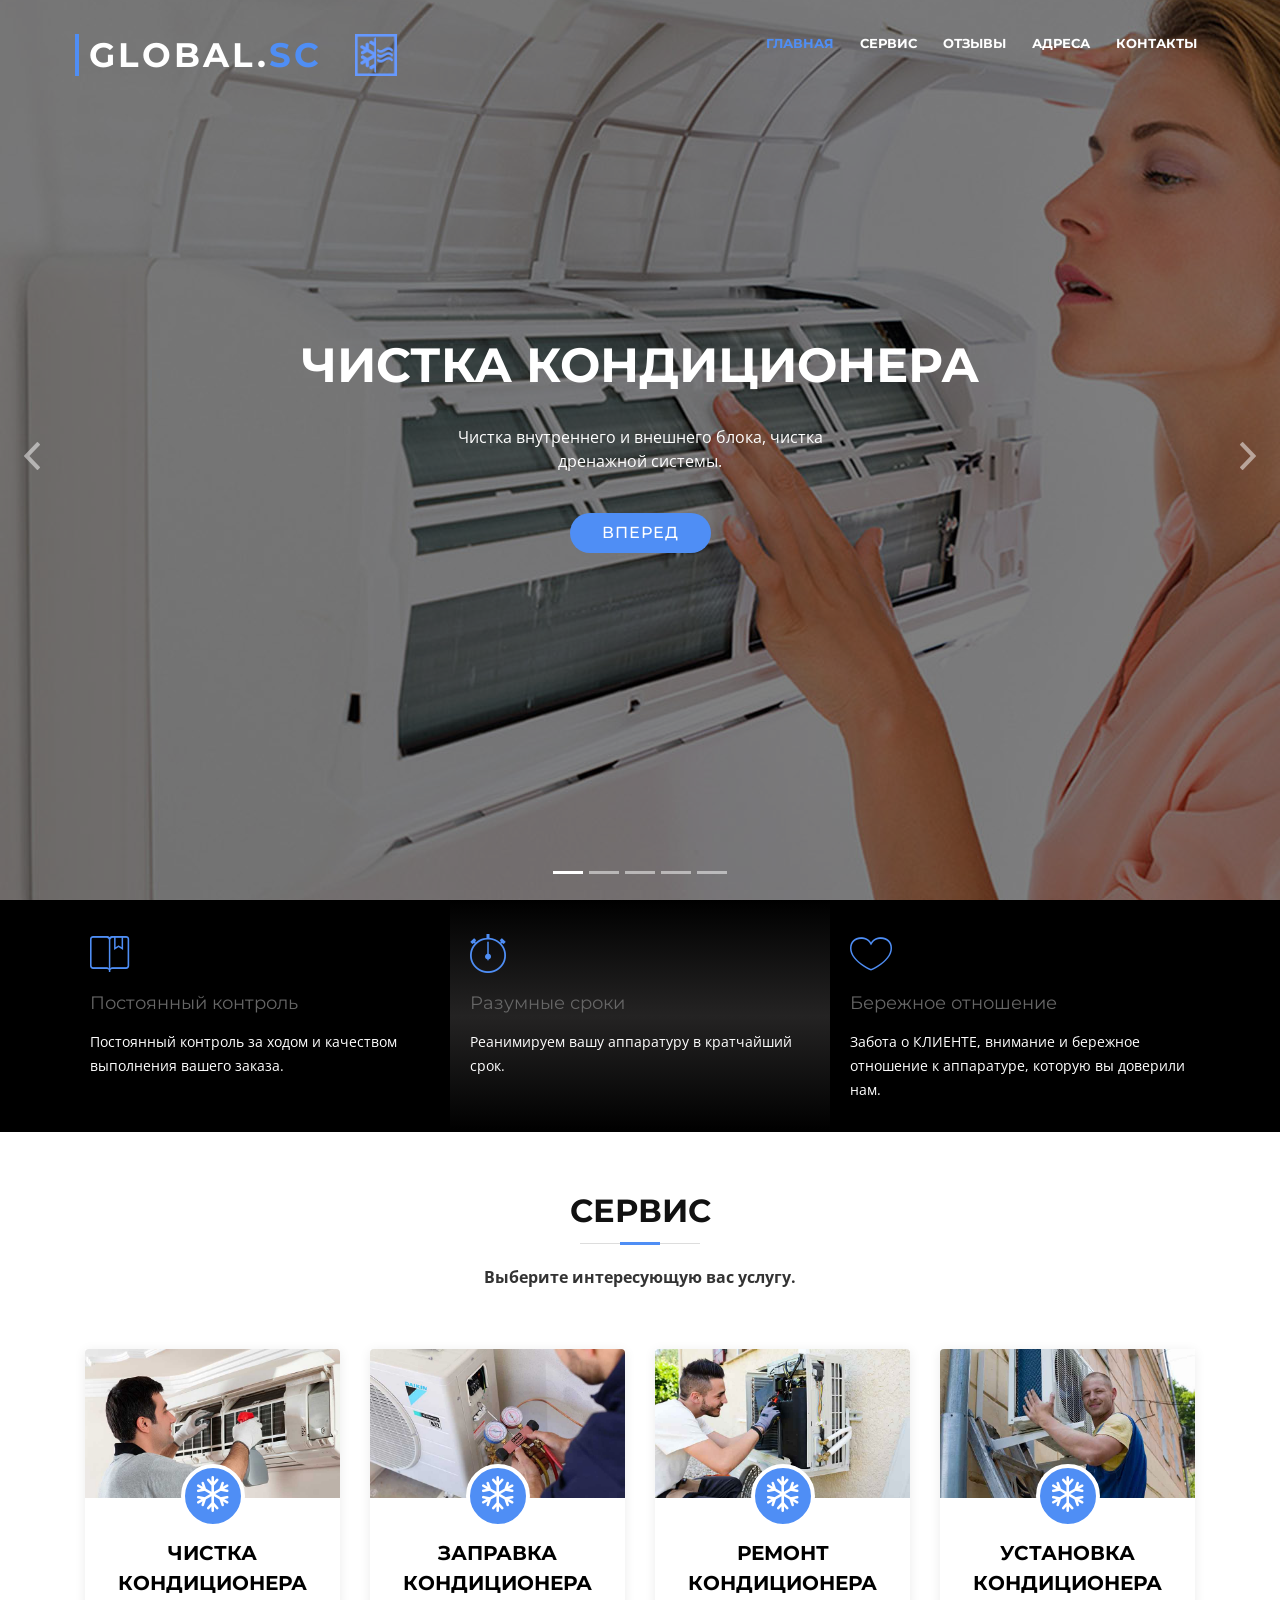
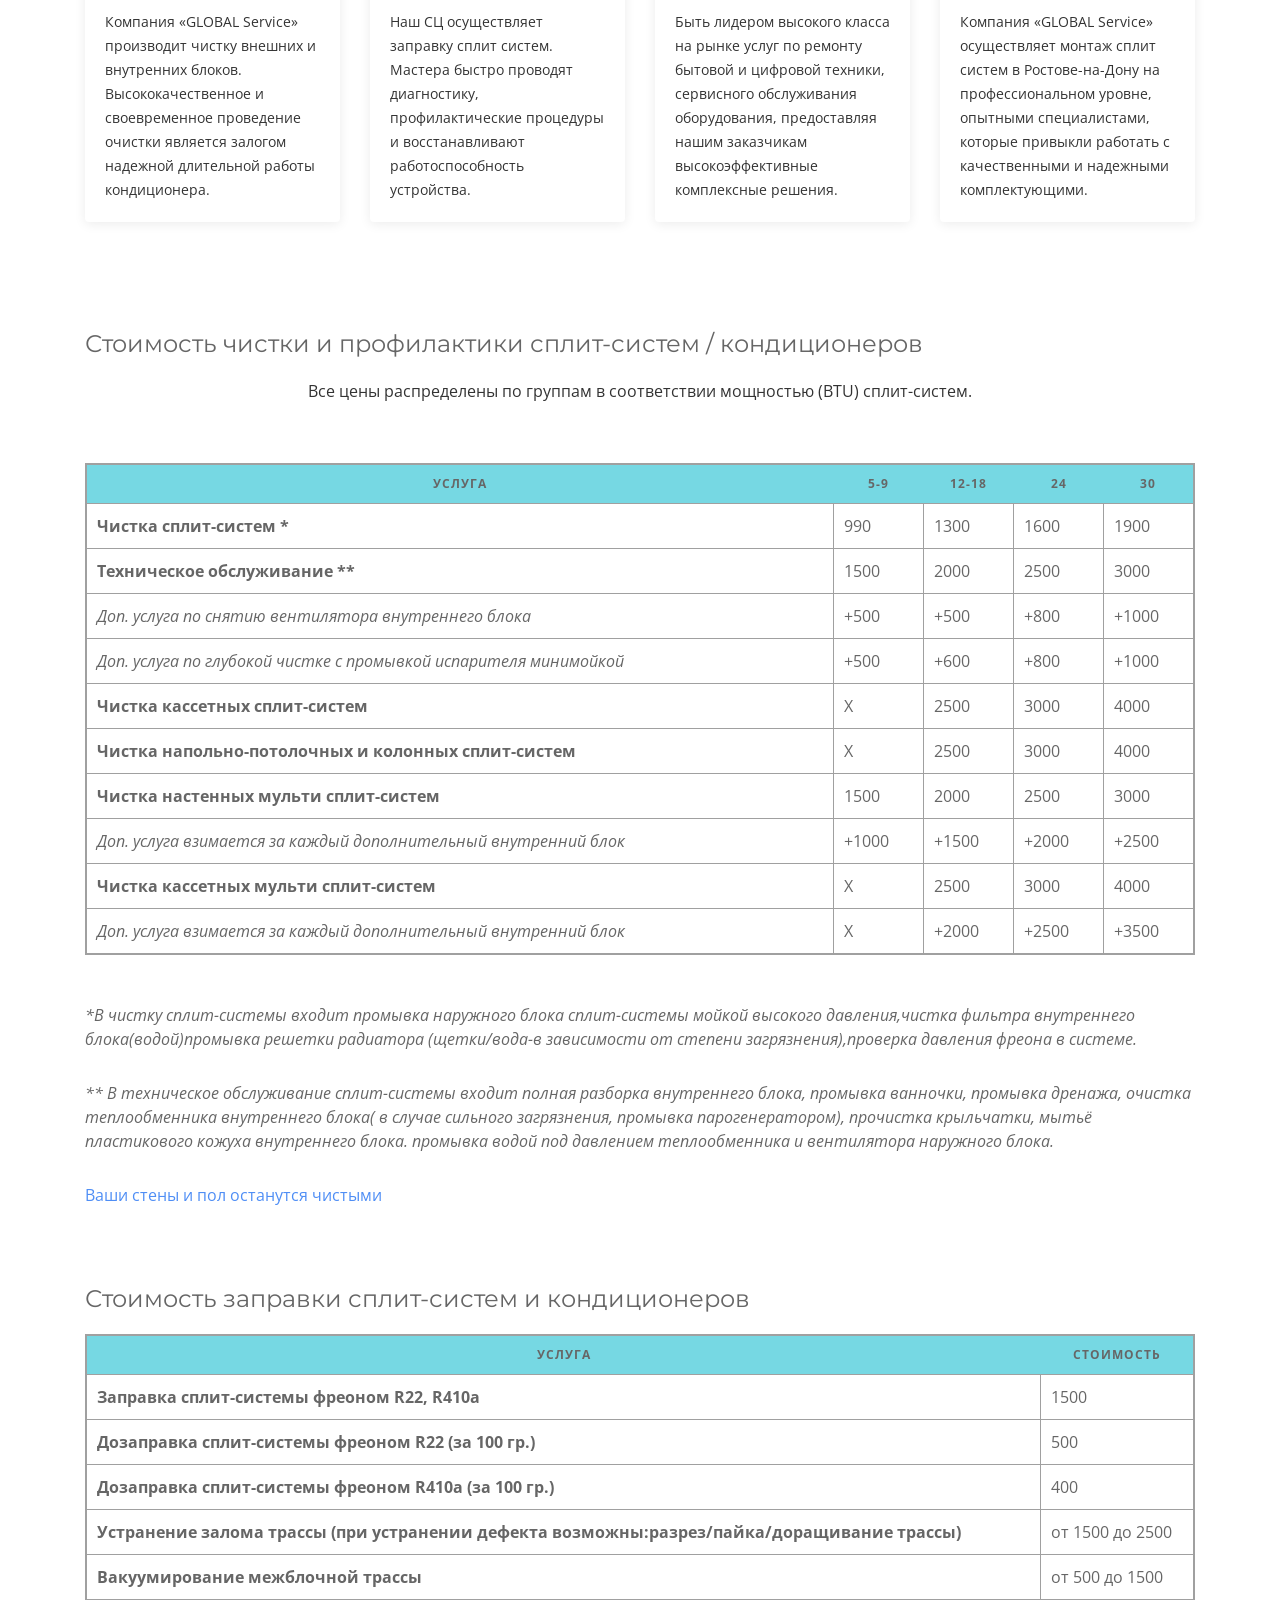
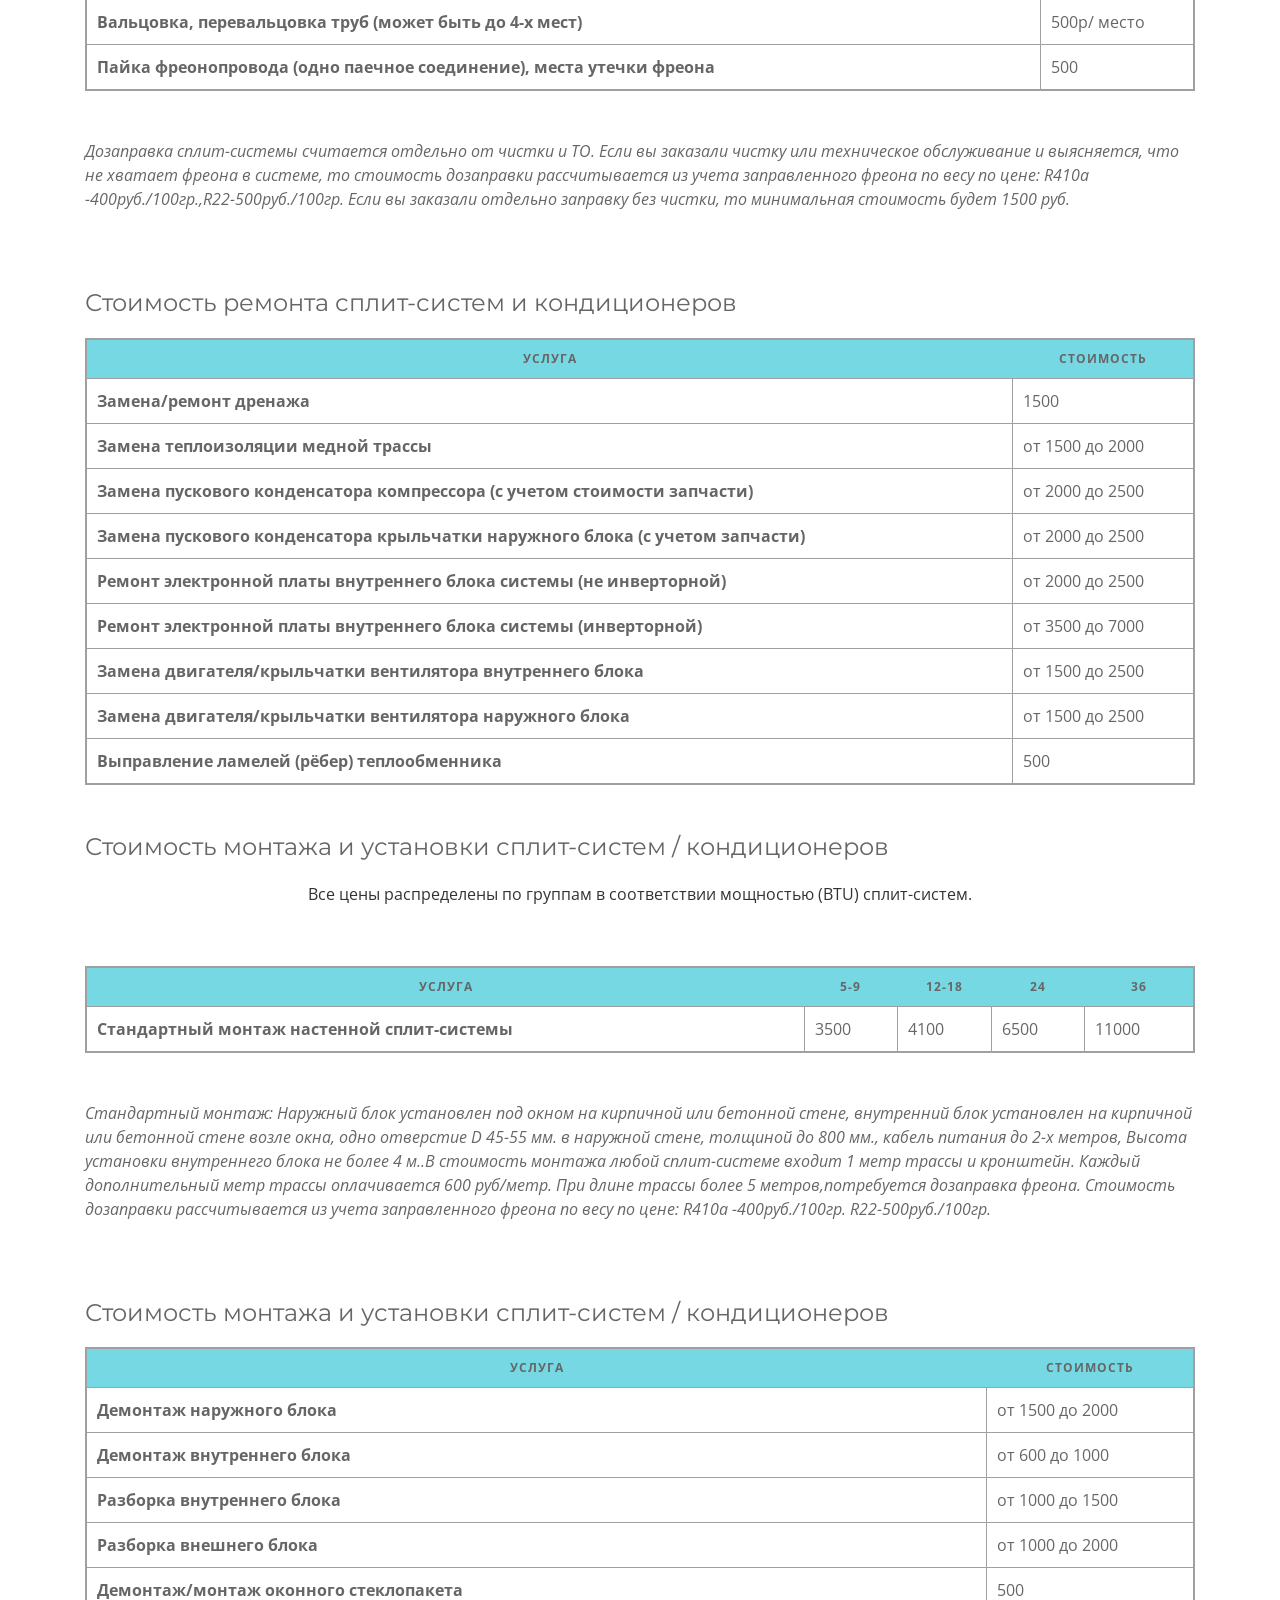
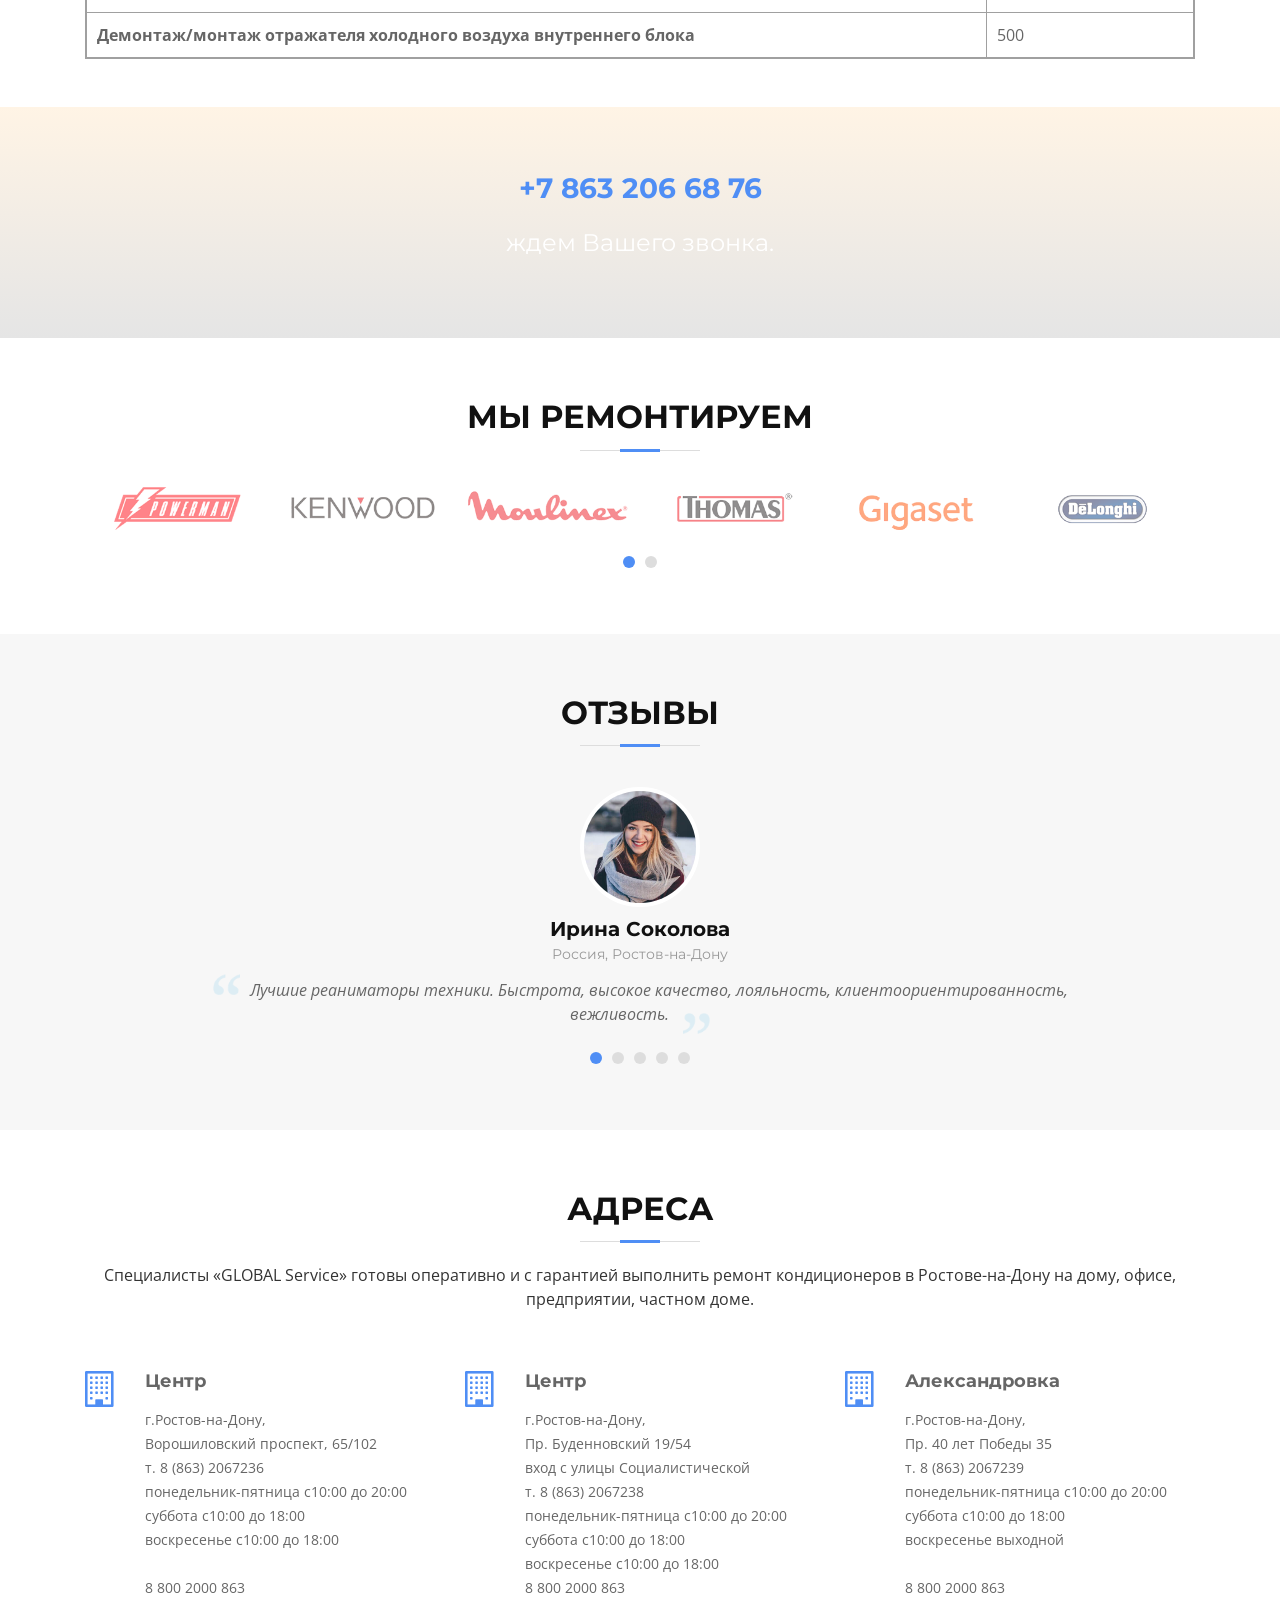
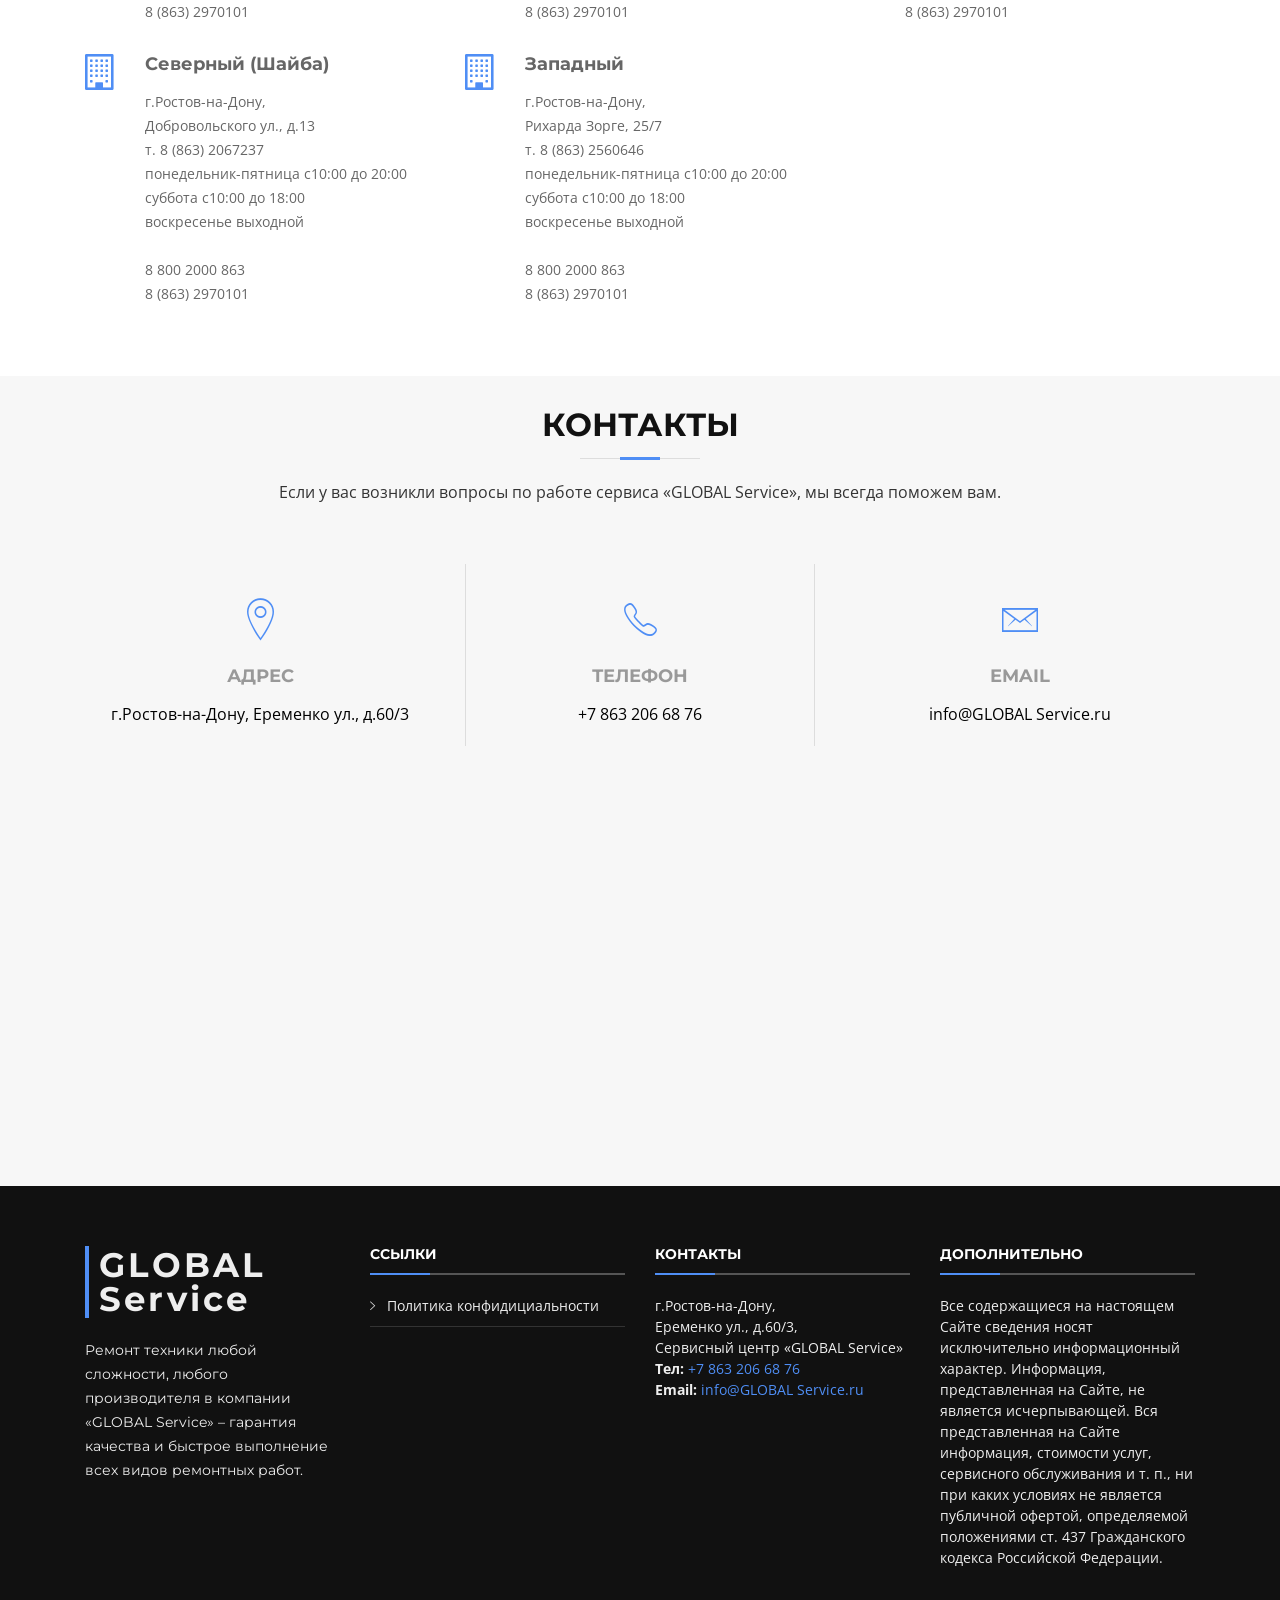
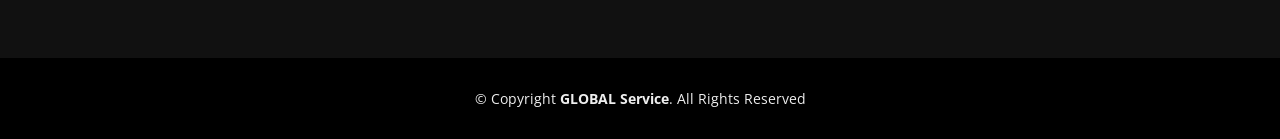
==== split-system/index.html @ 47bcb0f5 "update tag <h3> in table" ====
<!DOCTYPE html>
<html lang="ru">
<head>
    <meta charset="utf-8">
    <title>GLOBAL.SC Ремонт и обслуживание кондиционеров любой сложности</title>
    <!--    <meta name="yandex-verification" content="6352778a4406c3e5"/>-->
    <meta name="viewport" content="width=device-width, initial-scale=1">
    <meta name="description"
          content="Cервисный центр Global Service. Ремонт и обслуживание кондиционеров любой сложности.">

    <meta property="og:type" content="website">
    <meta property="og:title" content="GLOBAL Service. Ремонт и обслуживание кондиционеров любой сложности.">
    <meta property="og:site_name" content="GLOBAL Service">
    <meta property="og:url" content="https://GLOBAL Service.ru">
    <meta property="og:locale" content="ru_RU">
    <meta property="og:description"
          content="Ремонт, чистка, заправка, установка и обслуживание кондиционеров любой сложности.">
    <meta property="og:image" content="https://GLOBAL Service.ru/img/og-image.png">
    <meta property="og:image:width" content="1200">
    <meta property="og:image:height" content="630">

    <meta name="twitter:card" content="summary">

    <link rel="canonical" href="https://GLOBAL Service.ru"/>

    <script>
        document.addEventListener("DOMContentLoaded", function () {
            var lazyloadImages;

            if ("IntersectionObserver" in window) {
                lazyloadImages = document.querySelectorAll(".lazy");
                var imageObserver = new IntersectionObserver(function (entries, observer) {
                    entries.forEach(function (entry) {
                        if (entry.isIntersecting) {
                            var image = entry.target;
                            image.src = image.dataset.src;
                            image.classList.remove("lazy");
                            imageObserver.unobserve(image);
                        }
                    });
                });

                lazyloadImages.forEach(function (image) {
                    imageObserver.observe(image);
                });
            } else {
                var lazyloadThrottleTimeout;
                lazyloadImages = document.querySelectorAll(".lazy");

                function lazyload() {
                    if (lazyloadThrottleTimeout) {
                        clearTimeout(lazyloadThrottleTimeout);
                    }

                    lazyloadThrottleTimeout = setTimeout(function () {
                        var scrollTop = window.pageYOffset;
                        lazyloadImages.forEach(function (img) {
                            if (img.offsetTop < (window.innerHeight + scrollTop)) {
                                img.src = img.dataset.src;
                                img.classList.remove('lazy');
                            }
                        });
                        if (lazyloadImages.length == 0) {
                            document.removeEventListener("scroll", lazyload);
                            window.removeEventListener("resize", lazyload);
                            window.removeEventListener("orientationChange", lazyload);
                        }
                    }, 20);
                }

                document.addEventListener("scroll", lazyload);
                window.addEventListener("resize", lazyload);
                window.addEventListener("orientationChange", lazyload);
            }
        })

    </script>

    <!-- Yandex.Metrika counter -->

    <!--Yandex.Metrika counter-->

    <!-- Favicons -->
    <link href="favicon.ico" rel="icon">
    <link href="img/apple-touch-icon.png" rel="apple-touch-icon">

    <!-- Google Fonts -->
    <link href="https://fonts.googleapis.com/css?family=Open+Sans:300,300i,400,400i,700,700i|Montserrat:300,400,500,700"
          rel="stylesheet">

    <!-- Bootstrap CSS File -->
    <link href="lib/bootstrap/css/bootstrap.min.css" rel="stylesheet">

    <!-- Libraries CSS Files -->
    <link href="lib/font-awesome/css/font-awesome.min.css" rel="stylesheet">
    <link href="lib/animate/animate.min.css" rel="stylesheet">
    <link href="lib/ionicons/css/ionicons.min.css" rel="stylesheet">
    <link href="lib/owlcarousel/assets/owl.carousel.min.css" rel="stylesheet">
    <link href="lib/lightbox/css/lightbox.min.css" rel="stylesheet">

    <!-- Main Stylesheet File -->
    <link href="css/style.css" rel="stylesheet">

</head>

<body>

<!--==========================
  Header
============================-->
<header id="header">
    <div class="container-fluid">

        <div id="logo" class="pull-left">
            <h1 style="display: inline"><a href="#intro" class="scrollto">GLOBAL.<span style="color: #4F8EF5">SC</span></a>
            </h1>
            <img style="height: 42px; padding-left: 20px; margin-bottom: 15px" src="img/logo.png"
                 alt="GLOBAL Service logo"/>
        </div>

        <nav id="nav-menu-container">
            <ul class="nav-menu">
                <li class="menu-active"><a href="#intro">Главная</a></li>
                <li><a href="#about">Сервис</a></li>
                <li><a href="#testimonials">Отзывы</a></li>
                <li><a href="#services">Адреса</a></li>
                <li><a href="#contact">Контакты</a></li>
            </ul>
        </nav><!-- #nav-menu-container -->
    </div>
</header><!-- #header -->

<!--==========================
  Intro Section
============================-->
<section id="intro">
    <div class="intro-container">
        <div id="introCarousel" class="carousel  slide carousel-fade" data-ride="carousel">

            <ol class="carousel-indicators"></ol>

            <div class="carousel-inner" role="listbox">

                <div class="carousel-item active">
                    <div class="carousel-background"><img src="img/intro-carousel/1.jpg" alt=""></div>
                    <div class="carousel-container">
                        <div class="carousel-content">
                            <h2>ЧИСТКА КОНДИЦИОНЕРА</h2>
                            <p>Чистка внутреннего и внешнего блока, чистка дренажной системы.</p>
                            <a href="#table_1" class="btn-get-started scrollto">ВПЕРЕД</a>
                        </div>
                    </div>
                </div>

                <div class="carousel-item">
                    <div class="carousel-background"><img src="img/intro-carousel/2.jpg" alt=""></div>
                    <div class="carousel-container">
                        <div class="carousel-content">
                            <h2>РЕМОНТ КОНДИЦИОНЕРА</h2>
                            <p>Быстрый и качественный ремонт сплит-систем любой сложности, всех производителей.</p>
                            <a href="#featured-services" class="btn-get-started scrollto">ВПЕРЕД</a>
                        </div>
                    </div>
                </div>

                <div class="carousel-item">
                    <div class="carousel-background"><img src="img/intro-carousel/3.jpg" alt=""></div>
                    <div class="carousel-container">
                        <div class="carousel-content">
                            <h2>УСТАНОВКА КОНДИЦИОНЕРА</h2>
                            <p>Компания «GLOBAL Service» осуществляет монтаж сплит систем в Ростове-на-Дону на
                                профессиональном уровне. </p>
                            <a href="#featured-services" class="btn-get-started scrollto">ВПЕРЕД</a>
                        </div>
                    </div>
                </div>

                <div class="carousel-item">
                    <div class="carousel-background"><img src="img/intro-carousel/4.jpg" alt=""></div>
                    <div class="carousel-container">
                        <div class="carousel-content">
                            <h2>Ремонт ноутбуков, планшетов.</h2>
                            <p>Ремонтируем ноутбуки и все виды портативной электроники всех производителей.</p>
                            <a href="#featured-services" class="btn-get-started scrollto">ВПЕРЕД</a>
                        </div>
                    </div>
                </div>

                <div class="carousel-item">
                    <div class="carousel-background"><img src="img/intro-carousel/5.jpg" alt=""></div>
                    <div class="carousel-container">
                        <div class="carousel-content">
                            <h2>Ремонт мобильных телефонов</h2>
                            <p>Наши специалисты выполняют комплексную диагностику и ремонт телефонов в кратчайшее
                                сроки.</p>
                            <a href="#featured-services" class="btn-get-started scrollto">ВПЕРЕД</a>
                        </div>
                    </div>
                </div>

            </div>

            <a class="carousel-control-prev" href="#introCarousel" role="button" data-slide="prev">
                <span class="carousel-control-prev-icon ion-chevron-left" aria-hidden="true"></span>
                <span class="sr-only">Previous</span>
            </a>

            <a class="carousel-control-next" href="#introCarousel" role="button" data-slide="next">
                <span class="carousel-control-next-icon ion-chevron-right" aria-hidden="true"></span>
                <span class="sr-only">Next</span>
            </a>

        </div>
    </div>
</section><!-- #intro -->

<main id="main">

    <!--==========================
      Featured Services Section
    ============================-->
    <section id="featured-services">
        <div class="container">
            <div class="row">

                <div class="col-lg-4 box">
                    <i class="ion-ios-bookmarks-outline"></i>
                    <h4 class="title">Постоянный контроль</h4>
                    <!--<h4 class="title"><a href="">Постоянный контроль</a></h4>-->
                    <p class="description">Постоянный контроль за ходом и качеством выполнения вашего заказа.</p>
                </div>

                <div class="col-lg-4 box box-bg">
                    <i class="ion-ios-stopwatch-outline"></i>
                    <h4 class="title">Разумные сроки</h4>
                    <!--<h4 class="title"><a href="">Разумные сроки</a></h4>-->
                    <p class="description">Реанимируем вашу аппаратуру в кратчайший срок.</p>
                </div>

                <div class="col-lg-4 box">
                    <i class="ion-ios-heart-outline"></i>
                    <h4 class="title">Бережное отношение</h4>
                    <!--<h4 class="title"><a href="">Бережное отношение</a></h4>-->
                    <p class="description">Забота о КЛИЕНТЕ, внимание и бережное отношение к аппаратуре, которую вы
                        доверили нам.</p>
                </div>

            </div>
        </div>
    </section><!-- #featured-services -->

    <!--==========================
      Services Section
    ============================-->
    <section id="about">
        <div class="container">

            <header class="section-header">
                <h3>СЕРВИС</h3>
                <p style="font-weight: bold">Выберите интересующую вас услугу.</p>
            </header>

            <div class="row about-cols">

                <div class="col-md-3 wow fadeInUp">
                    <div class="about-col">
                        <div class="img">
                            <img class="img-fluid lazy" data-src="img/about-mission.jpg"/>
                            <div class="icon"><i class="fa fa-snowflake-o"></i></div>
                        </div>
                        <h2 class="title"><a class="scrollto" href="#table_1">ЧИСТКА КОНДИЦИОНЕРА</a></h2>
                        <p>Компания «GLOBAL Service» производит чистку внешних и внутренних блоков. Высококачественное
                            и своевременное проведение очистки является залогом надежной длительной работы
                            кондиционера.</p>
                    </div>
                </div>

                <div class="col-md-3 wow fadeInUp" data-wow-delay="0.1s">
                    <div class="about-col">
                        <div class="img">
                            <img class="img-fluid lazy" data-src="img/about-plan.jpg"/>
                            <div class="icon"><i class="fa fa-snowflake-o"></i></div>
                        </div>
                        <h2 class="title"><a class="scrollto" href="#table_2">ЗАПРАВКА КОНДИЦИОНЕРА</a></h2>
                        <p>
                            Наш СЦ осуществляет заправку сплит систем. Мастера быстро проводят диагностику,
                            профилактические процедуры и восстанавливают работоспособность устройства.
                        </p>
                    </div>
                </div>

                <div class="col-md-3 wow fadeInUp" data-wow-delay="0.2s">
                    <div class="about-col">
                        <div class="img">
                            <img class="img-fluid lazy" data-src="img/about-vision.jpg" src=""/>
                            <div class="icon"><i class="fa fa-snowflake-o"></i></div>
                        </div>
                        <h2 class="title"><a href="#" class="scrollto">РЕМОНТ КОНДИЦИОНЕРА</a></h2>
                        <p>
                            Быть лидером высокого класса на рынке услуг по ремонту бытовой и цифровой техники,
                            сервисного обслуживания оборудования, предоставляя нашим заказчикам высокоэффективные
                            комплексные решения.
                        </p>
                    </div>
                </div>

                <div class="col-md-3 wow fadeInUp" data-wow-delay="0.2s">
                    <div class="about-col">
                        <div class="img">
                            <!--<img src="img/about-vision.jpg" alt="" class="img-fluid">-->
                            <img class="img-fluid lazy" data-src="img/about-vision-2.jpg" src=""/>
                            <div class="icon"><i class="fa fa-snowflake-o"></i></div>
                        </div>
                        <h2 class="title"><a href="#table_5" class="scrollto">УСТАНОВКА КОНДИЦИОНЕРА</a></h2>
                        <!--<h2 class="title"><a href="#">Наше видение</a></h2>-->
                        <p>
                            Компания «GLOBAL Service» осуществляет монтаж сплит систем в Ростове-на-Дону на
                            профессиональном уровне, опытными специалистами, которые привыкли работать с качественными и
                            надежными комплектующими.
                        </p>
                    </div>
                </div>

            </div>

        </div>
    </section><!-- #about -->

    <!--==========================
        Table_1 Section
    ============================-->
    <section id="table_1">
        <div class="container">
            <br>
            <br>
            <header class="section-header wow fadeInUp">
                <h4>Стоимость чистки и профилактики сплит-систем / кондиционеров</h4>
                <p> Все цены распределены по группам в соответствии мощностью (BTU) сплит-систем. </p>
            </header>
            <table>
                <thead>
                <tr>
                    <th>Услуга</th>
                    <th>5-9</th>
                    <th>12-18</th>
                    <th>24</th>
                    <th>30</th>
                </tr>
                </thead>
                <tbody>
                <tr>
                    <td data-label="Услуга" style="font-weight: bold">Чистка сплит-систем *</td>
                    <td data-label="5-9">990</td>
                    <td data-label="12-18">1300</td>
                    <td data-label="24">1600</td>
                    <td data-label="30">1900</td>
                </tr>
                <tr>
                    <td data-label="Услуга" style="font-weight: bold">Техническое обслуживание **</td>
                    <td data-label="5-9">1500</td>
                    <td data-label="12-18">2000</td>
                    <td data-label="24">2500</td>
                    <td data-label="30">3000</td>
                </tr>
                <tr>
                    <td data-label="Услуга" style="font-style: italic">Доп. услуга по снятию вентилятора внутреннего
                        блока
                    </td>
                    <td data-label="5-9">+500</td>
                    <td data-label="12-18">+500</td>
                    <td data-label="24">+800</td>
                    <td data-label="30">+1000</td>
                </tr>
                <tr>
                    <td data-label="Услуга" style="font-style: italic">Доп. услуга по глубокой чистке с промывкой
                        испарителя минимойкой
                    </td>
                    <td data-label="5-9">+500</td>
                    <td data-label="12-18">+600</td>
                    <td data-label="24">+800</td>
                    <td data-label="30">+1000</td>
                </tr>
                <tr>
                    <td data-label="Услуга" style="font-weight: bold">Чистка кассетных сплит-систем</td>
                    <td data-label="5-9">X</td>
                    <td data-label="12-18">2500</td>
                    <td data-label="24">3000</td>
                    <td data-label="30">4000</td>
                </tr>
                <tr>
                    <td data-label="Услуга" style="font-weight: bold">Чистка напольно-потолочных и колонных
                        сплит-систем
                    </td>
                    <td data-label="5-9">X</td>
                    <td data-label="12-18">2500</td>
                    <td data-label="24">3000</td>
                    <td data-label="30">4000</td>
                </tr>
                <tr>
                    <td data-label="Услуга" style="font-weight: bold">Чистка настенных мульти сплит-систем</td>
                    <td data-label="5-9">1500</td>
                    <td data-label="12-18">2000</td>
                    <td data-label="24">2500</td>
                    <td data-label="30">3000</td>
                </tr>
                <tr>
                    <td data-label="Услуга" style="font-style: italic">Доп. услуга взимается за каждый дополнительный
                        внутренний блок
                    </td>
                    <td data-label="5-9">+1000</td>
                    <td data-label="12-18">+1500</td>
                    <td data-label="24">+2000</td>
                    <td data-label="30">+2500</td>
                </tr>
                <tr>
                    <td data-label="Услуга" style="font-weight: bold">Чистка кассетных мульти сплит-систем</td>
                    <td data-label="5-9">X</td>
                    <td data-label="12-18">2500</td>
                    <td data-label="24">3000</td>
                    <td data-label="30">4000</td>
                </tr>
                <tr>
                    <td data-label="Услуга" style="font-style: italic">Доп. услуга взимается за каждый дополнительный
                        внутренний блок
                    </td>
                    <td data-label="5-9">X</td>
                    <td data-label="12-18">+2000</td>
                    <td data-label="24">+2500</td>
                    <td data-label="30">+3500</td>
                </tr>

                </tbody>
            </table>

            <br>
            <br>
            <p style="font-style: italic">*В чистку сплит-системы входит промывка наружного блока сплит-системы мойкой
                высокого давления,чистка фильтра внутреннего блока(водой)промывка решетки радиатора (щетки/вода-в
                зависимости от степени загрязнения),проверка давления фреона в системе.</p>
            <p style="font-style: italic">** В техническое обслуживание сплит-системы входит полная разборка внутреннего
                блока, промывка ванночки, промывка дренажа, очистка теплообменника внутреннего блока( в случае сильного
                загрязнения, промывка парогенератором), прочистка крыльчатки, мытьё пластикового кожуха внутреннего
                блока. промывка водой под давлением теплообменника и вентилятора наружного блока. </p>
            <p style="color: #4F8EF5">Ваши стены и пол останутся чистыми</p>

        </div>
    </section><!-- #table_1 -->

    <!--==========================
        Table_2 Section
    ============================-->
    <section id="table_2">
        <div class="container">
            <br>
            <br>
            <header class="section-header wow fadeInUp">
                <h4>Стоимость заправки сплит-систем и кондиционеров</h4>
            </header>
            <table>
                <thead>
                <tr>
                    <th>Услуга</th>
                    <th>Стоимость</th>
                </tr>
                </thead>
                <tbody>
                <tr>
                    <td data-label="Услуга" style="font-weight: bold">Заправка сплит-системы фреоном R22, R410a</td>
                    <td data-label="5-9">1500</td>
                </tr>
                <tr>
                    <td data-label="Услуга" style="font-weight: bold">Дозаправка сплит-системы фреоном R22 (за 100
                        гр.)
                    </td>
                    <td data-label="5-9">500</td>
                </tr>
                <tr>
                    <td data-label="Услуга" style="font-weight: bold">Дозаправка сплит-системы фреоном R410a (за 100
                        гр.)
                    </td>
                    <td data-label="5-9">400</td>
                </tr>
                <tr>
                    <td data-label="Услуга" style="font-weight: bold">Устранение залома трассы (при устранении дефекта
                        возможны:разрез/пайка/доращивание трассы)
                    </td>
                    <td data-label="5-9">от 1500 до 2500</td>
                </tr>
                <tr>
                    <td data-label="Услуга" style="font-weight: bold">Вакуумирование межблочной трассы</td>
                    <td data-label="5-9">от 500 до 1500</td>
                </tr>
                <tr>
                    <td data-label="Услуга" style="font-weight: bold">Вальцовка, перевальцовка труб (может быть до 4-х
                        мест)
                    </td>
                    <td data-label="5-9">500р/ место</td>
                </tr>
                <tr>
                    <td data-label="Услуга" style="font-weight: bold">Пайка фреонопровода (одно паечное соединение),
                        места утечки фреона
                    </td>
                    <td data-label="5-9">500</td>
                </tr>
                </tbody>
            </table>

            <br>
            <br>
            <p style="font-style: italic">Дозаправка сплит-системы считается отдельно от чистки и ТО. Если вы заказали
                чистку или техническое обслуживание и выясняется, что не хватает фреона в системе, то стоимость
                дозаправки рассчитывается из учета заправленного фреона по весу по цене:
                R410a -400руб./100гр.,R22-500руб./100гр.
                Если вы заказали отдельно заправку без чистки, то минимальная стоимость будет 1500 руб.</p>
        </div>
    </section><!-- #table_2 -->

    <!--==========================
        Table_3 Section
    ============================-->
    <section id="table_3">
        <div class="container">
            <br>
            <br>
            <header class="section-header wow fadeInUp">
                <h4>Стоимость ремонта сплит-систем и кондиционеров</h4>
            </header>
            <table>
                <thead>
                <tr>
                    <th>Услуга</th>
                    <th>Стоимость</th>
                </tr>
                </thead>
                <tbody>
                <tr>
                    <td data-label="Услуга" style="font-weight: bold">Замена/ремонт дренажа</td>
                    <td data-label="5-9">1500</td>
                </tr>
                <tr>
                    <td data-label="Услуга" style="font-weight: bold">Замена теплоизоляции медной трассы</td>
                    <td data-label="5-9">от 1500 до 2000</td>
                </tr>
                <tr>
                    <td data-label="Услуга" style="font-weight: bold">Замена пускового конденсатора компрессора (с
                        учетом стоимости запчасти)
                    </td>
                    <td data-label="5-9">от 2000 до 2500</td>
                </tr>
                <tr>
                    <td data-label="Услуга" style="font-weight: bold">Замена пускового конденсатора крыльчатки наружного
                        блока (с учетом запчасти)
                    </td>
                    <td data-label="5-9">от 2000 до 2500</td>
                </tr>
                <tr>
                    <td data-label="Услуга" style="font-weight: bold">Ремонт электронной платы внутреннего блока системы
                        (не инверторной)
                    </td>
                    <td data-label="5-9">от 2000 до 2500</td>
                </tr>
                <tr>
                    <td data-label="Услуга" style="font-weight: bold">Ремонт электронной платы внутреннего блока системы
                        (инверторной)
                    </td>
                    <td data-label="5-9">от 3500 до 7000</td>
                </tr>
                <tr>
                    <td data-label="Услуга" style="font-weight: bold">Замена двигателя/крыльчатки вентилятора
                        внутреннего блока
                    </td>
                    <td data-label="5-9">от 1500 до 2500</td>
                </tr>
                <tr>
                    <td data-label="Услуга" style="font-weight: bold">Замена двигателя/крыльчатки вентилятора наружного
                        блока
                    </td>
                    <td data-label="5-9">от 1500 до 2500</td>
                </tr>
                <tr>
                    <td data-label="Услуга" style="font-weight: bold">Выправление ламелей (рёбер) теплообменника</td>
                    <td data-label="5-9">500</td>
                </tr>
                </tbody>
            </table>
        </div>
    </section><!-- #table_3 -->

    <!--==========================
        Table_4 Section
    ============================-->
    <section id="table_4">
        <div class="container">
            <br>
            <br>
            <header class="section-header wow fadeInUp">
                <h4>Стоимость монтажа и установки сплит-систем / кондиционеров</h4>
                <p> Все цены распределены по группам в соответствии мощностью (BTU) сплит-систем. </p>
            </header>
            <table>
                <thead>
                <tr>
                    <th>Услуга</th>
                    <th>5-9</th>
                    <th>12-18</th>
                    <th>24</th>
                    <th>36</th>
                </tr>
                </thead>
                <tbody>
                <tr>
                    <td data-label="Услуга" style="font-weight: bold">Стандартный монтаж настенной сплит-системы</td>
                    <td data-label="5-9">3500</td>
                    <td data-label="12-18">4100</td>
                    <td data-label="24">6500</td>
                    <td data-label="30">11000</td>
                </tr>
                </tbody>
            </table>

            <br>
            <br>
            <p style="font-style: italic">Стандартный монтаж:
                Наружный блок установлен под окном на кирпичной или бетонной стене, внутренний блок установлен на
                кирпичной или бетонной стене возле окна, одно отверстие D 45-55 мм. в наружной стене, толщиной до 800
                мм., кабель питания до 2-х метров, Высота установки внутреннего блока не более 4 м..В стоимость монтажа
                любой сплит-системе входит 1 метр трассы и кронштейн. Каждый дополнительный метр трассы оплачивается 600
                руб/метр. При длине трассы более 5 метров,потребуется дозаправка фреона. Стоимость дозаправки
                рассчитывается из учета заправленного фреона по весу по цене:
                R410a -400руб./100гр.
                R22-500руб./100гр.</p>
        </div>
    </section><!-- #table_4 -->

    <!--==========================
        Table_5 Section
    ============================-->
    <section id="table_5">
        <div class="container">
            <br>
            <br>
            <header class="section-header wow fadeInUp">
                <h4>Стоимость монтажа и установки сплит-систем / кондиционеров</h4>
            </header>
            <table>
                <thead>
                <tr>
                    <th>Услуга</th>
                    <th>Стоимость</th>
                </tr>
                </thead>
                <tbody>
                <tr>
                    <td data-label="Услуга" style="font-weight: bold">Демонтаж наружного блока</td>
                    <td data-label="5-9">от 1500 до 2000</td>
                </tr>
                <tr>
                    <td data-label="Услуга" style="font-weight: bold">Демонтаж внутреннего блока</td>
                    <td data-label="5-9">от 600 до 1000</td>
                </tr>
                <tr>
                    <td data-label="Услуга" style="font-weight: bold">Разборка внутреннего блока</td>
                    <td data-label="5-9">от 1000 до 1500</td>
                </tr>
                <tr>
                    <td data-label="Услуга" style="font-weight: bold">Разборка внешнего блока</td>
                    <td data-label="5-9">от 1000 до 2000</td>
                </tr>
                <tr>
                    <td data-label="Услуга" style="font-weight: bold">Демонтаж/монтаж оконного стеклопакета</td>
                    <td data-label="5-9">500</td>
                </tr>
                <tr>
                    <td data-label="Услуга" style="font-weight: bold">Демонтаж/монтаж отражателя холодного воздуха
                        внутреннего блока
                    </td>
                    <td data-label="5-9">500</td>
                </tr>
                </tbody>
            </table>
        </div>
    </section><!-- #table_5 -->

    <!--==========================
        Call To Action Section
    ============================-->

    <br>
    <br>
    <section id="call-to-action" class="wow fadeIn">
        <div class="container text-center">
            <h3><a href="tel:+78633011613"> +7 863 206 68 76</a></h3>
            <h4 style="color: white"> ждем Вашего звонка.</h4>
        </div>
    </section><!-- #call-to-action -->


    <!--==========================
        Brand Section
    ============================-->
    <section id="clients" class="wow fadeInUp">
        <div class="container">

            <header class="section-header">
                <h3>МЫ РЕМОНТИРУЕМ</h3>
            </header>

            <div class="owl-carousel clients-carousel">
                <img class="lazy" data-src="img/clients/client-1.png" alt="">
                <img class="lazy" data-src="img/clients/client-2.png" alt="">
                <img class="lazy" data-src="img/clients/client-3.png" alt="">
                <img class="lazy" data-src="img/clients/client-4.png" alt="">
                <img class="lazy" data-src="img/clients/client-5.png" alt="">
                <img class="lazy" data-src="img/clients/client-6.png" alt="">
                <img class="lazy" data-src="img/clients/client-7.png" alt="">
                <img class="lazy" data-src="img/clients/client-8.png" alt="">
            </div>

        </div>
    </section><!-- #clients -->

    <!--==========================
      Clients Section
    ============================-->
    <section id="testimonials" class="section-bg wow fadeInUp">
        <div class="container">

            <header class="section-header">
                <h3>Отзывы</h3>
            </header>
            <div class="owl-carousel testimonials-carousel">

                <div class="testimonial-item">
                    <img data-src="img/reviews/reviews-1.jpg" class="testimonial-img lazy" alt="">
                    <h3>Ирина Соколова</h3>
                    <h4>Россия, Ростов-на-Дону</h4>
                    <p>
                        <img src="img/quote-sign-left.png" class="quote-sign-left" alt="">Лучшие реаниматоры техники.
                        Быстрота, высокое качество, лояльность, клиентоориентированность, вежливость.
                        <img src="img/quote-sign-right.png" class="quote-sign-right" alt="">
                    </p>
                </div>

                <div class="testimonial-item">
                    <img data-src="img/reviews/reviews-2.jpg" class="testimonial-img lazy" alt="">
                    <h3>Андрей Иванов</h3>
                    <h4>Россия, Ростов-на-Дону</h4>
                    <p>
                        <img src="img/quote-sign-left.png" class="quote-sign-left" alt="">
                        Быстро и надежно! Оперативное выполнение работы, качество, вежливый сервис.
                        <img src="img/quote-sign-right.png" class="quote-sign-right" alt="">
                    </p>
                </div>

                <div class="testimonial-item">
                    <img data-src="img/reviews/reviews-3.jpg" class="testimonial-img lazy" alt="">
                    <h3>Сергей Иванович</h3>
                    <h4>Россия, Ростов-на-Дону</h4>
                    <p>
                        <img src="img/quote-sign-left.png" class="quote-sign-left" alt="">
                        Доволен обслуживанием, рекомендую! Оперативность, цена, квалификация мастеров.
                        <img src="img/quote-sign-right.png" class="quote-sign-right" alt="">
                    </p>
                </div>

                <div class="testimonial-item">
                    <img data-src="img/reviews/reviews-4.jpg" class="testimonial-img lazy" alt="">
                    <h3>Катерина Иванцова</h3>
                    <h4>Россия, Ростов-на-Дону</h4>
                    <p>
                        <img src="img/quote-sign-left.png" class="quote-sign-left" alt="">
                        Спасли нас! Быстро, качественно, вежливо.
                        <img src="img/quote-sign-right.png" class="quote-sign-right" alt="">
                    </p>
                </div>

                <div class="testimonial-item">
                    <img data-src="img/reviews/reviews-5.jpg" class="testimonial-img lazy" alt="">
                    <h3>Александр Лавров</h3>
                    <h4>Россия, Ростов-на-Дону</h4>
                    <p>
                        <img src="img/quote-sign-left.png" class="quote-sign-left" alt="">
                        Оперативно решили проблему. Неожиданно быстро, качественно.
                        <img src="img/quote-sign-right.png" class="quote-sign-right" alt="">
                    </p>
                </div>

            </div>

        </div>
    </section><!-- #testimonials -->

    <!--==========================
     Address Us Section
   ============================-->
    <section id="services">
        <div class="container">

            <header class="section-header wow fadeInUp">
                <h3>Адреса</h3>
                <p> Специалисты «GLOBAL Service» готовы оперативно и с гарантией выполнить ремонт кондиционеров в
                    Ростове-на-Дону на дому, офисе, предприятии, частном доме.</p>
            </header>

            <div class="row">

                <div class="col-lg-4 col-md-6 box wow bounceInUp" data-wow-duration="1.4s">
                    <div class="icon"><i class="fa fa-building-o"></i></div>
                    <h4 class="title">Центр</h4>
                    <p class="description">г.Ростов-на-Дону,</p>
                    <p class="description">Ворошиловский проспект, 65/102</p>
                    <p class="description">т. 8 (863) 2067236 </p>
                    <p class="description">понедельник-пятница с10:00 до 20:00</p>
                    <p class="description">суббота с10:00 до 18:00</p>
                    <p class="description">воскресенье с10:00 до 18:00</p>
                    <br>
                    <p class="description">8 800 2000 863</p>
                    <p class="description">8 (863) 2970101</p>
                </div>
                <div class="col-lg-4 col-md-6 box wow bounceInUp" data-wow-duration="1.4s">
                    <div class="icon"><i class="fa fa-building-o"></i></div>
                    <h4 class="title">Центр</h4>
                    <p class="description">г.Ростов-на-Дону,</p>
                    <p class="description">Пр. Буденновский 19/54</p>
                    <p class="description">вход с улицы Социалистической</p>
                    <p class="description">т. 8 (863) 2067238 </p>
                    <p class="description">понедельник-пятница с10:00 до 20:00</p>
                    <p class="description">суббота с10:00 до 18:00</p>
                    <p class="description">воскресенье с10:00 до 18:00</p>

                    <p class="description">8 800 2000 863</p>
                    <p class="description">8 (863) 2970101</p>
                </div>
                <div class="col-lg-4 col-md-6 box wow bounceInUp" data-wow-duration="1.4s">
                    <div class="icon"><i class="fa fa-building-o"></i></div>
                    <h4 class="title">Александровка</h4>
                    <p class="description">г.Ростов-на-Дону,</p>
                    <p class="description">Пр. 40 лет Победы 35</p>
                    <p class="description">т. 8 (863) 2067239 </p>
                    <p class="description">понедельник-пятница с10:00 до 20:00</p>
                    <p class="description">суббота с10:00 до 18:00</p>
                    <p class="description">воскресенье выходной</p>
                    <br>
                    <p class="description">8 800 2000 863</p>
                    <p class="description">8 (863) 2970101</p>
                </div>
                <div class="col-lg-4 col-md-6 box wow bounceInUp" data-wow-delay="0.1s" data-wow-duration="1.4s">
                    <div class="icon"><i class="fa fa-building-o"></i></div>
                    <h4 class="title">Северный (Шайба)</h4>
                    <p class="description">г.Ростов-на-Дону,</p>
                    <p class="description">Добровольского ул., д.13</p>
                    <p class="description">т. 8 (863) 2067237 </p>
                    <p class="description">понедельник-пятница с10:00 до 20:00</p>
                    <p class="description">суббота с10:00 до 18:00</p>
                    <p class="description">воскресенье выходной</p>
                    <br>
                    <p class="description">8 800 2000 863</p>
                    <p class="description">8 (863) 2970101</p>
                </div>
                <div class="col-lg-4 col-md-6 box wow bounceInUp" data-wow-delay="0.1s" data-wow-duration="1.4s">
                    <div class="icon"><i class="fa fa-building-o"></i></div>
                    <h4 class="title">Западный</h4>
                    <p class="description">г.Ростов-на-Дону,</p>
                    <p class="description">Рихарда Зорге, 25/7</p>
                    <p class="description">т. 8 (863) 2560646 </p>
                    <p class="description">понедельник-пятница с10:00 до 20:00</p>
                    <p class="description">суббота с10:00 до 18:00</p>
                    <p class="description">воскресенье выходной</p>
                    <br>
                    <p class="description">8 800 2000 863</p>
                    <p class="description">8 (863) 2970101</p>
                </div>

            </div>

        </div>
    </section><!-- #address -->


    <!--==========================
      Contact Section
    ============================-->
    <section id="contact" class="section-bg wow fadeInUp" style="padding: 30px 0 0;">
        <div class="container">

            <div class="section-header">
                <h3>Контакты</h3>
                <p>Если у вас возникли вопросы по работе сервиса «GLOBAL Service», мы всегда поможем вам.</p>
            </div>

            <div class="row contact-info">

                <div class="col-md-4">
                    <div class="contact-address">
                        <i class="ion-ios-location-outline"></i>
                        <h3>Адрес</h3>
                        <address>г.Ростов-на-Дону, Еременко ул., д.60/3</address>
                    </div>
                </div>

                <div class="col-md-4">
                    <div class="contact-phone">
                        <i class="ion-ios-telephone-outline"></i>
                        <h3>Телефон</h3>
                        <p><a href="tel:+78633011613">+7 863 206 68 76</a></p>
                    </div>
                </div>

                <div class="col-md-4">
                    <div class="contact-email">
                        <i class="ion-ios-email-outline"></i>
                        <h3>Email</h3>
                        <p><a href="mailto:info@GLOBAL Service.ru">info@GLOBAL Service.ru</a></p>
                    </div>
                </div>

            </div>

        </div>
        <div class=" text-center" style="width: 100%; height: 400px; position:relative; margin: 0; padding: 0;">
            <script type="text/javascript" charset="utf-8"
                    src="//api-maps.yandex.ru/services/constructor/1.0/js/?sid=eRK6vA2KpZb7GzOf6TFFIoyFezBqUhmq&"></script>
        </div>

    </section><!-- #contact -->

</main>

<!--==========================
  Footer
============================-->
<footer id="footer">
    <div class="footer-top">
        <div class="container">
            <div class="row" itemscope itemtype="http://schema.org/LocalBusiness">

                <div class="col-lg-3 col-md-6 footer-info">
                    <h3>GLOBAL Service</h3>
                    <span itemprop="description">
                    <p>Ремонт техники любой сложности, любого производителя в компании<br> «GLOBAL Service» – гарантия качества
                        и быстрое выполнение всех видов ремонтных работ.</p>
                    </span>
                </div>

                <div class="col-lg-3 col-md-6 footer-links">
                    <h4>Ссылки</h4>
                    <ul>
                        <!--<li><i class="ion-ios-arrow-right"></i> <a href="#">Главная</a></li>-->
                        <!--<li><i class="ion-ios-arrow-right"></i> <a href="#">О нас</a></li>-->
                        <!--<li><i class="ion-ios-arrow-right"></i> <a href="#">Сервис</a></li>-->
                        <!--<li><i class="ion-ios-arrow-right"></i> <a href="#">Terms of service</a></li>-->
                        <li><i class="ion-ios-arrow-right"></i> <a href="#">Политика конфидициальности</a></li>
                    </ul>
                </div>

                <div class="col-lg-3 col-md-6 footer-contact">

                    <h4>Контакты</h4>

                    <div itemprop="address" itemscope itemtype="http://schema.org/PostalAddress">
                        <span itemprop="addressLocality">г.Ростов-на-Дону,</span><br>
                        <span itemprop="streetAddress">Еременко ул., д.60/3,</span><br>
                    </div>
                    <span itemprop="name">Сервисный центр &laquo;GLOBAL Service&raquo;</span><br>
                    <strong>Тел: </strong><a href="tel:+78633011613">
                    <span itemprop="telephone"> +7 863 206 68 76</span></a><br>
                    <strong>Email:</strong><a href="mailto:info@GLOBAL Service.ru" itemprop="email"> info@GLOBAL
                    Service.ru</a><br>


                    <!--<div class="social-links">-->
                    <!--<a href="#" class="twitter"><i class="fa fa-twitter"></i></a>-->
                    <!--<a href="#" class="facebook"><i class="fa fa-facebook"></i></a>-->
                    <!--<a href="#" class="instagram"><i class="fa fa-instagram"></i></a>-->
                    <!--<a href="#" class="google-plus"><i class="fa fa-google-plus"></i></a>-->
                    <!--<a href="#" class="linkedin"><i class="fa fa-linkedin"></i></a>-->
                    <!--</div>-->

                </div>

                <div class="col-lg-3 col-md-6 footer-newsletter">
                    <h4>Дополнительно</h4>
                    <p>Все содержащиеся на настоящем Сайте сведения носят исключительно информационный характер.
                        Информация, представленная на Сайте, не является исчерпывающей. Вся представленная на Сайте
                        информация, стоимости услуг, сервисного обслуживания и т. п., ни при каких условиях не является
                        публичной офертой, определяемой положениями ст. 437 Гражданского кодекса Российской
                        Федерации.</p>
                    <!--<form action="" method="post">-->
                    <!--<input type="email" name="email"><input type="submit" value="Subscribe">-->
                    <!--</form>-->
                </div>

            </div>
        </div>
    </div>

    <div class="container">
        <div class="copyright">
            &copy; Copyright <strong>GLOBAL Service</strong>. All Rights Reserved
        </div>
        <div class="credits">
            <!--Designed by <a href="https://bootstrapmade.com/">BootstrapMade</a>-->
        </div>
    </div>
</footer><!-- #footer -->

<a href="#" aria-label="Вверх" class="back-to-top"><i class="fa fa-chevron-up"></i></a>

<!-- JavaScript Libraries -->
<script src="lib/jquery/jquery.min.js"></script>
<script src="lib/jquery/jquery-migrate.min.js"></script>
<script src="lib/bootstrap/js/bootstrap.bundle.min.js"></script>
<script src="lib/easing/easing.min.js"></script>
<script src="lib/superfish/hoverIntent.js"></script>
<script src="lib/superfish/superfish.min.js"></script>
<script src="lib/wow/wow.min.js"></script><!-- анимация элементов при прокрутке страницы-->
<script src="lib/waypoints/waypoints.min.js"></script> <!--Фиксированная навигация-->
<script src="lib/counterup/counterup.min.js"></script> <!--Псевдо счетчик-->
<script src="lib/owlcarousel/owl.carousel.min.js"></script>
<script src="lib/isotope/isotope.pkgd.min.js"></script>
<script src="lib/lightbox/js/lightbox.min.js"></script>
<script src="lib/touchSwipe/jquery.touchSwipe.min.js"></script> <!--события swipe (передвижение пальцами по экрану)-->
<!-- Contact Form JavaScript File -->
<!--<script src="contactform/contactform.js"></script>-->

<!-- Template Main Javascript File -->
<script src="js/main.js"></script>

</body>
</html>
---- split-system/css/style.css ----
/*
  Theme Name: BizPage
  Theme URL: https://bootstrapmade.com/bizpage-bootstrap-business-template/
  Author: BootstrapMade.com
  License: https://bootstrapmade.com/license/
*/
/*
replace color #4F8EF5 to #4F8EF5
 */


/* Файл из проекта Block-Engine https://github.com/Wasilich/block-engine - автор Wasilich http://webdesign.ru.net/ */
/* Axiomatic CSS reset */
* {margin: 0;padding: 0;border: 0;outline: 0;font-size: 100%;vertical-align: baseline;background: transparent;line-height: 1.5em;}
ol, ul {list-style: none;padding: 0;}
blockquote, q {quotes: none}
table {border-collapse: collapse;border-spacing: 0}
* {box-sizing: border-box;}
/* End of CSS reset */
/* group & block */
[class*=group], [class*=block] {
    display: block;
    box-sizing: border-box;
    float: left;
    margin: 0;
    padding: 0;
    overflow: visible;
}
[class*=group-90], [class*=block-90] {width: 90%;}
[class*=group-][class*=-offset-005], [class*=block-][class*=-offset-005] {margin-left: 5%; margin-right: 5%;}

body {
    /*font-family: 'Trebuchet MS', Helvetica CY, DejaVu Sans, sans-serif;color: #333; font-size: 14px;*/
}
/* Autor of a responsive method - "Michael Chan" site - "https://github.com/chantastic/table.css" */
table {
    border: 2px solid #a0a0a0;
    width: 100%;
    margin:0;
    padding:0;
    word-wrap: break-word;
}

table tr {
    border: 1px solid #a0a0a0;
    text-align: center;
}

table th, table td {
    padding: 10px;
    /*width: 33.333333%;*/

}
table td {text-align: left;border: 1px solid #a0a0a0;}
table th {
    background: #76D8E3;
    text-transform: uppercase;
    font-size: 12px;
    letter-spacing: 1px;
}

@media screen and (max-width: 1024px) {
    table {
        border: 0;
    }
    table thead {
        display: none;
    }
    table tr {
        margin-bottom: 10px;
        display: block;
        border-bottom: 2px solid #a0a0a0;
    }
    table td {
        display: block;
        text-align: right;
        font-size: 13px;
        border: 0;
        border-bottom: 1px dotted #a0a0a0;
        width: 100%;
    }
    table td:last-child {
        border-bottom: 0;
    }
    table td:before {
        content: attr(data-label);
        float: left;
        text-transform: uppercase;
        font-weight: bold;
        display: block;
        padding: 0 8px;
        background: #eee;
    }
}



/*--------------------------------------------------------------
# General
--------------------------------------------------------------*/
body {
  background: #fff;
  color: #666666;
  font-family: "Open Sans", sans-serif;
}

a {
  color: #4F8EF5;
  transition: 0.5s;
}

a:hover, a:active, a:focus {
  color: #18d36e;
  outline: none;
  text-decoration: none;
}

p {
  padding: 0;
  margin: 0 0 30px 0;
}

h1, h2, h3, h4, h5, h6 {
  font-family: "Montserrat", sans-serif;
  font-weight: 400;
  margin: 0 0 20px 0;
  padding: 0;
}

/* Back to top button */
.back-to-top {
  position: fixed;
  /*display: none;*/
  background: #4F8EF5;
  color: #fff;
  display: inline-block;
  width: 44px;
  height: 44px;
  text-align: center;
  line-height: 1;
  font-size: 16px;
  border-radius: 50%;
  right: 15px;
  bottom: 15px;
  transition: background 0.5s;
  z-index: 11;
}

.back-to-top i {
  padding-top: 12px;
  color: #fff;
}

@media (max-width: 768px) {
  .back-to-top {
    bottom: 15px;
  }
}

/*--------------------------------------------------------------
# Header
--------------------------------------------------------------*/
#header {
  padding: 30px 0;
  height: 92px;
  position: fixed;
  left: 0;
  top: 0;
  right: 0;
  transition: all 0.5s;
  z-index: 997;
}

#header.header-scrolled {
  background: rgba(0, 0, 0, 0.9);
  padding: 20px 0;
  height: 72px;
  transition: all 0.5s;
}

#header #logo {
  float: left;
}

@media (min-width: 1024px) {
  #header #logo {
    padding-left: 60px;
  }
}

#header #logo h1 {
  font-size: 34px;
  margin: 0;
  padding: 0;
  line-height: 1;
  font-family: "Montserrat", sans-serif;
  font-weight: 700;
  letter-spacing: 3px;
}

#header #logo h1 a, #header #logo h1 a:hover {
  color: #fff;
  padding-left: 10px;
  /*border-left: 4px solid #4F8EF5;*/
  border-left: 4px solid #4F8EF5;
}

#header #logo img {
  padding: 0;
  margin: 0;
}

@media (max-width: 768px) {
  #header #logo h1 {
    font-size: 28px;
  }
  #header #logo img {
    max-height: 40px;
  }
}

/*--------------------------------------------------------------
# Intro Section
--------------------------------------------------------------*/
#intro {
  display: table;
  width: 100%;
  height: 100vh;
  background: #000;
}

#intro .carousel-item {
  width: 100%;
  height: 100vh;
  background-size: cover;
  background: no-repeat center;
}

#intro .carousel-item::before {
  content: '';
  /*background-color: rgba(0, 0, 0, 0.7);*/
  background-color: rgba(0, 0, 0, 0.5);
  position: absolute;
  height: 100%;
  width: 100%;
  top: 0;
  right: 0;
  left: 0;
  bottom: 0;
}

#intro .carousel-container {
  display: flex;
  justify-content: center;
  align-items: center;
  position: absolute;
  bottom: 0;
  top: 0;
  left: 0;
  right: 0;
}

#intro .carousel-content {
  text-align: center;
}

#intro h2 {
  color: #fff;
  margin-bottom: 30px;
  font-size: 48px;
  font-weight: 700;
}

@media (max-width: 768px) {
  #intro h2 {
    font-size: 28px;
  }
}

#intro p {
  width: 80%;
  margin: 0 auto 30px auto;
  color: #fff;
}

@media (min-width: 1024px) {
  #intro p {
    width: 60%;
  }
}

#intro .carousel-fade .carousel-inner .carousel-item {
  -webkit-transition-property: opacity;
  transition-property: opacity;
}

#intro .carousel-fade .carousel-inner .carousel-item,
#intro .carousel-fade .carousel-inner .active.carousel-item-left,
#intro .carousel-fade .carousel-inner .active.carousel-item-right {
  opacity: 0;
}

#intro .carousel-fade .carousel-inner .active,
#intro .carousel-fade .carousel-inner .carousel-item-next.carousel-item-left,
#intro .carousel-fade .carousel-inner .carousel-item-prev.carousel-item-right {
  opacity: 1;
  transition: 0.5s;
}

#intro .carousel-fade .carousel-inner .carousel-item-next,
#intro .carousel-fade .carousel-inner .carousel-item-prev,
#intro .carousel-fade .carousel-inner .active.carousel-item-left,
#intro .carousel-fade .carousel-inner .active.carousel-item-right {
  left: 0;
  -webkit-transform: translate3d(0, 0, 0);
  transform: translate3d(0, 0, 0);
}

#intro .carousel-control-prev, #intro .carousel-control-next {
  width: 10%;
}

@media (min-width: 1024px) {
  #intro .carousel-control-prev, #intro .carousel-control-next {
    width: 5%;
  }
}

#intro .carousel-control-next-icon, #intro .carousel-control-prev-icon {
  background: none;
  font-size: 32px;
  line-height: 1;
}

#intro .carousel-indicators li {
  cursor: pointer;
}

#intro .btn-get-started {
  font-family: "Montserrat", sans-serif;
  font-weight: 500;
  font-size: 16px;
  letter-spacing: 1px;
  display: inline-block;
  padding: 8px 32px;
  border-radius: 50px;
  transition: 0.5s;
  margin: 10px;
  color: #fff;
  background: #4F8EF5;
}

#intro .btn-get-started:hover {
  background: #fff;
  color: #4F8EF5;
}

/*--------------------------------------------------------------
# Navigation Menu
--------------------------------------------------------------*/
/* Nav Menu Essentials */
.nav-menu, .nav-menu * {
  margin: 0;
  padding: 0;
  list-style: none;
}

.nav-menu ul {
  position: absolute;
  display: none;
  top: 100%;
  left: 0;
  z-index: 99;
}

.nav-menu li {
  position: relative;
  white-space: nowrap;
}

.nav-menu > li {
  float: left;
}

.nav-menu li:hover > ul,
.nav-menu li.sfHover > ul {
  display: block;
}

.nav-menu ul ul {
  top: 0;
  left: 100%;
}

.nav-menu ul li {
  min-width: 180px;
}

/* Nav Menu Arrows */
.sf-arrows .sf-with-ul {
  padding-right: 30px;
}

.sf-arrows .sf-with-ul:after {
  content: "\f107";
  position: absolute;
  right: 15px;
  font-family: FontAwesome, sans-serif;
  font-style: normal;
  font-weight: normal;
}

.sf-arrows ul .sf-with-ul:after {
  content: "\f105";
}

/* Nav Meu Container */
#nav-menu-container {
  float: right;
  margin: 0;
}

@media (min-width: 1024px) {
  #nav-menu-container {
    padding-right: 60px;
  }
}

@media (max-width: 768px) {
  #nav-menu-container {
    display: none;
  }
}

/* Nav Meu Styling */
.nav-menu a {
  padding: 0 8px 10px 8px;
  text-decoration: none;
  display: inline-block;
  color: #fff;
  font-family: "Montserrat", sans-serif;
  font-weight: 700;
  font-size: 13px;
  text-transform: uppercase;
  outline: none;
}

.nav-menu li:hover > a, .nav-menu > .menu-active > a {
  color: #4F8EF5;
}

.nav-menu > li {
  margin-left: 10px;
}

.nav-menu ul {
  margin: 4px 0 0 0;
  padding: 10px;
  box-shadow: 0 0 30px rgba(127, 137, 161, 0.25);
  background: #fff;
}

.nav-menu ul li {
  transition: 0.3s;
}

.nav-menu ul li a {
  padding: 10px;
  color: #333;
  transition: 0.3s;
  display: block;
  font-size: 13px;
  text-transform: none;
}

.nav-menu ul li:hover > a {
  color: #4F8EF5;
}

.nav-menu ul ul {
  margin: 0;
}

/* Mobile Nav Toggle */
#mobile-nav-toggle {
  position: fixed;
  right: 0;
  top: 0;
  z-index: 999;
  margin: 20px 20px 0 0;
  border: 0;
  background: none;
  font-size: 24px;
  display: none;
  transition: all 0.4s;
  outline: none;
  cursor: pointer;
}

#mobile-nav-toggle i {
  color: #fff;
}

@media (max-width: 768px) {
  #mobile-nav-toggle {
    display: inline;
  }
}

/* Mobile Nav Styling */
#mobile-nav {
  position: fixed;
  top: 0;
  padding-top: 18px;
  bottom: 0;
  z-index: 998;
  background: rgba(0, 0, 0, 0.8);
  left: -260px;
  width: 260px;
  overflow-y: auto;
  transition: 0.4s;
}

#mobile-nav ul {
  padding: 0;
  margin: 0;
  list-style: none;
}

#mobile-nav ul li {
  position: relative;
}

#mobile-nav ul li a {
  color: #fff;
  font-size: 13px;
  text-transform: uppercase;
  overflow: hidden;
  padding: 10px 22px 10px 15px;
  position: relative;
  text-decoration: none;
  width: 100%;
  display: block;
  outline: none;
  font-weight: 700;
  font-family: "Montserrat", sans-serif;
}

#mobile-nav ul li a:hover {
  color: #fff;
}

#mobile-nav ul li li {
  padding-left: 30px;
}

#mobile-nav ul .menu-has-children i {
  position: absolute;
  right: 0;
  z-index: 99;
  padding: 15px;
  cursor: pointer;
  color: #fff;
}

#mobile-nav ul .menu-has-children i.fa-chevron-up {
  color: #4F8EF5;
}

#mobile-nav ul .menu-has-children li a {
  text-transform: none;
}

#mobile-nav ul .menu-item-active {
  color: #4F8EF5;
}

#mobile-body-overly {
  width: 100%;
  height: 100%;
  z-index: 997;
  top: 0;
  left: 0;
  position: fixed;
  background: rgba(0, 0, 0, 0.7);
  display: none;
}

/* Mobile Nav body classes */
body.mobile-nav-active {
  overflow: hidden;
}

body.mobile-nav-active #mobile-nav {
  left: 0;
}

body.mobile-nav-active #mobile-nav-toggle {
  color: #fff;
}

/*--------------------------------------------------------------
# Sections
--------------------------------------------------------------*/
/* Sections Header
--------------------------------*/
.section-header h3 {
  font-size: 32px;
  color: #111;
  text-transform: uppercase;
  text-align: center;
  font-weight: 700;
  position: relative;
  padding-bottom: 15px;
}

.section-header h3::before {
  content: '';
  position: absolute;
  display: block;
  width: 120px;
  height: 1px;
  background: #ddd;
  bottom: 1px;
  left: calc(50% - 60px);
}

.section-header h3::after {
  content: '';
  position: absolute;
  display: block;
  width: 40px;
  height: 3px;
  background: #4F8EF5;
  bottom: 0;
  left: calc(50% - 20px);
}

.section-header p {
  text-align: center;
  padding-bottom: 30px;
  color: #333;
}

/* Section with background
--------------------------------*/
.section-bg {
  background: #f7f7f7;
}

/* Featured Services Section
--------------------------------*/
#featured-services {
  background: #000;
}

#featured-services .box {
  padding: 30px 20px;
}

#featured-services .box-bg {
  background-image: linear-gradient(0deg, #000000 0%, #242323 50%, #000000 100%);
}

#featured-services i {
  color: #4F8EF5;
  font-size: 48px;
  display: inline-block;
  line-height: 1;
}

#featured-services h4 {
  font-weight: 400;
  margin: 15px 0;
  font-size: 18px;
}

#featured-services h4 a {
  color: #fff;
}

#featured-services h4 a:hover {
  color: #4F8EF5;
}

#featured-services p {
  font-size: 14px;
  line-height: 24px;
  color: #fff;
  margin-bottom: 0;
}

/* About Us Section
--------------------------------*/
#about {
  background: url("../img/about-bg.jpg") center top no-repeat fixed;
  background-size: cover;
  padding: 60px 0 40px 0;
  position: relative;
}

#about::before {
  content: '';
  position: absolute;
  left: 0;
  right: 0;
  top: 0;
  bottom: 0;
  background: rgba(255, 255, 255, 0.92);
  z-index: 9;
}

#about .container {
  position: relative;
  z-index: 10;
}

#about .about-col {
  background: #fff;
  border-radius: 0 0 4px 4px;
  box-shadow: 0 2px 12px rgba(0, 0, 0, 0.08);
  margin-bottom: 20px;
}

#about .about-col .img {
  position: relative;
}

#about .about-col .img img {
  border-radius: 4px 4px 0 0;
}

#about .about-col .icon {
  width: 64px;
  height: 64px;
  padding-top: 8px;
  text-align: center;
  position: absolute;
  background-color: #4F8EF5;
  border-radius: 50%;
  border: 4px solid #fff;
  left: calc( 50% - 32px);
  bottom: -30px;
  transition: 0.3s;
}

#about .about-col i {
  font-size: 36px;
  line-height: 1;
  color: #fff;
  transition: 0.3s;
}

#about .about-col:hover .icon {
  background-color: #fff;
}

#about .about-col:hover i {
  color: #4F8EF5;
}

#about .about-col h2 {
  color: #000;
  text-align: center;
  font-weight: 700;
  font-size: 20px;
  padding: 0;
  margin: 40px 0 12px 0;
}

#about .about-col h2 a {
  color: #000;
}

#about .about-col h2 a:hover {
  color: #4F8EF5;
}

#about .about-col p {
  font-size: 14px;
  line-height: 24px;
  color: #333;
  margin-bottom: 0;
  padding: 0 20px 20px 20px;
}

/* Services Section
--------------------------------*/
#services {
  background: #fff;
  background-size: cover;
  padding: 60px 0 40px 0;
}

#services .box {
  margin-bottom: 30px;
}

#services .icon {
  float: left;
}

#services .icon i {
  color: #4F8EF5;
  font-size: 36px;
  line-height: 1;
  transition: 0.5s;
}

#services .title {
  margin-left: 60px;
  font-weight: 700;
  margin-bottom: 15px;
  font-size: 18px;
}

#services .title a {
  color: #111;
}

#services .box:hover .title a {
  color: #4F8EF5;
}

#services .description {
  font-size: 14px;
  margin-left: 60px;
  line-height: 24px;
  margin-bottom: 0;
}

/* Call To Action Section
--------------------------------*/
#call-to-action {
  background: linear-gradient(rgba(255, 146, 0, 0.1), rgba(0, 0, 0, 0.1)), url(../img/call-to-action-bg.jpg) fixed center center;
  background-size: cover;
  padding: 60px 0;
}

#call-to-action h3 {
  color: #fff;
  font-size: 28px;
  font-weight: 700;
}

#call-to-action p {
  color: #fff;
}

#call-to-action .cta-btn {
  font-family: "Montserrat", sans-serif;
  text-transform: uppercase;
  font-weight: 500;
  font-size: 16px;
  letter-spacing: 1px;
  display: inline-block;
  padding: 8px 28px;
  border-radius: 25px;
  transition: 0.5s;
  margin-top: 10px;
  border: 2px solid #fff;
  color: #fff;
}

#call-to-action .cta-btn:hover {
  background: #4F8EF5;
  border: 2px solid #4F8EF5;
}

/* Call To Action Section
--------------------------------*/
#skills {
  padding: 60px 0;
}

#skills .progress {
  height: 35px;
  margin-bottom: 10px;
}

#skills .progress .skill {
  font-family: "Open Sans", sans-serif;
  line-height: 35px;
  padding: 0;
  margin: 0 0 0 20px;
  text-transform: uppercase;
}

#skills .progress .skill .val {
  float: right;
  font-style: normal;
  margin: 0 20px 0 0;
}

#skills .progress-bar {
  width: 1px;
  text-align: left;
  transition: .9s;
}

/* Facts Section
--------------------------------*/
#facts {
  background: url("../img/facts-bg.jpg") center top no-repeat fixed;
  background-size: cover;
  padding: 60px 0 0 0;
  position: relative;
}

#facts::before {
  content: '';
  position: absolute;
  left: 0;
  right: 0;
  top: 0;
  bottom: 0;
  background: rgba(255, 255, 255, 0.88);
  z-index: 9;
}

#facts .container {
  position: relative;
  z-index: 10;
}

#facts .counters span {
  font-family: "Montserrat", sans-serif;
  font-weight: bold;
  font-size: 48px;
  display: block;
  color: #4F8EF5;
}

#facts .counters p {
  padding: 0;
  margin: 0 0 20px 0;
  font-family: "Montserrat", sans-serif;
  font-size: 14px;
  color: #111;
}

#facts .facts-img {
  text-align: center;
  padding-top: 30px;
}

/* Portfolio Section
--------------------------------*/
#portfolio {
  padding: 60px 0;
}

#portfolio #portfolio-flters {
  padding: 0;
  margin: 5px 0 35px 0;
  list-style: none;
  text-align: center;
}

#portfolio #portfolio-flters li {
  cursor: pointer;
  display: inline-block;
  padding: 10px 20px;
  font-size: 12px;
  line-height: 20px;
  color: #666666;
  border-radius: 4px;
  text-transform: uppercase;
  background: #fff;
  margin: 15px 15px 5px 0;
  transition: all 0.3s ease-in-out;
}

#portfolio #portfolio-flters li:hover, #portfolio #portfolio-flters li.filter-active {
  background: #4F8EF5;
  color: #fff;
}

#portfolio #portfolio-flters li:last-child {
  margin-right: 0;
}

#portfolio .portfolio-wrap {
  box-shadow: 0 2px 12px rgba(0, 0, 0, 0.08);
  transition: 0.3s;
}

#portfolio .portfolio-wrap:hover {
  box-shadow: 0 4px 14px rgba(0, 0, 0, 0.16);
}

#portfolio .portfolio-item {
  position: relative;
  height: 360px;
  overflow: hidden;
}

#portfolio .portfolio-item figure {
  background: #000;
  overflow: hidden;
  height: 240px;
  position: relative;
  border-radius: 4px 4px 0 0;
  margin: 0;
}

#portfolio .portfolio-item figure:hover img {
  opacity: 0.4;
  transition: 0.3s;
}

#portfolio .portfolio-item figure .link-preview, #portfolio .portfolio-item figure .link-details {
  position: absolute;
  display: inline-block;
  opacity: 0;
  line-height: 1;
  text-align: center;
  width: 36px;
  height: 36px;
  background: #fff;
  border-radius: 50%;
  transition: 0.2s linear;
}

#portfolio .portfolio-item figure .link-preview i, #portfolio .portfolio-item figure .link-details i {
  padding-top: 6px;
  font-size: 22px;
  color: #333;
}

#portfolio .portfolio-item figure .link-preview:hover, #portfolio .portfolio-item figure .link-details:hover {
  background: #4F8EF5;
}

#portfolio .portfolio-item figure .link-preview:hover i, #portfolio .portfolio-item figure .link-details:hover i {
  color: #fff;
}

#portfolio .portfolio-item figure .link-preview {
  left: calc(50% - 38px);
  top: calc(50% - 18px);
}

#portfolio .portfolio-item figure .link-details {
  right: calc(50% - 38px);
  top: calc(50% - 18px);
}

#portfolio .portfolio-item figure:hover .link-preview {
  opacity: 1;
  left: calc(50% - 44px);
}

#portfolio .portfolio-item figure:hover .link-details {
  opacity: 1;
  right: calc(50% - 44px);
}

#portfolio .portfolio-item .portfolio-info {
  background: #fff;
  text-align: center;
  padding: 30px;
  height: 90px;
  border-radius: 0 0 3px 3px;
}

#portfolio .portfolio-item .portfolio-info h4 {
  font-size: 18px;
  line-height: 1px;
  font-weight: 700;
  margin-bottom: 18px;
  padding-bottom: 0;
}

#portfolio .portfolio-item .portfolio-info h4 a {
  color: #333;
}

#portfolio .portfolio-item .portfolio-info h4 a:hover {
  color: #4F8EF5;
}

#portfolio .portfolio-item .portfolio-info p {
  padding: 0;
  margin: 0;
  color: #b8b8b8;
  font-weight: 500;
  font-size: 14px;
  text-transform: uppercase;
}

/* Clients Section
--------------------------------*/
#clients {
  padding: 60px 0;
}

#clients img {
  max-width: 100%;
  opacity: 0.5;
  transition: 0.3s;
  padding: 15px 0;
}

#clients img:hover {
  opacity: 1;
}

#clients .owl-nav, #clients .owl-dots {
  margin-top: 5px;
  text-align: center;
}

#clients .owl-dot {
  display: inline-block;
  margin: 0 5px;
  width: 12px;
  height: 12px;
  border-radius: 50%;
  background-color: #ddd;
}

#clients .owl-dot.active {
  background-color: #4F8EF5;
}

/* Testimonials Section
--------------------------------*/
#testimonials {
  padding: 60px 0;
}

#testimonials .section-header {
  margin-bottom: 40px;
}

#testimonials .testimonial-item {
  text-align: center;
}

#testimonials .testimonial-item .testimonial-img {
  width: 120px;
  border-radius: 50%;
  border: 4px solid #fff;
  margin: 0 auto;
}

#testimonials .testimonial-item h3 {
  font-size: 20px;
  font-weight: bold;
  margin: 10px 0 5px 0;
  color: #111;
}

#testimonials .testimonial-item h4 {
  font-size: 14px;
  color: #999;
  margin: 0 0 15px 0;
}

#testimonials .testimonial-item .quote-sign-left {
  margin-top: -15px;
  padding-right: 10px;
  display: inline-block;
  width: 37px;
}

#testimonials .testimonial-item .quote-sign-right {
  margin-bottom: -15px;
  padding-left: 10px;
  display: inline-block;
  max-width: 100%;
  width: 37px;
}

#testimonials .testimonial-item p {
  font-style: italic;
  margin: 0 auto 15px auto;
}

@media (min-width: 992px) {
  #testimonials .testimonial-item p {
    width: 80%;
  }
}

#testimonials .owl-nav, #testimonials .owl-dots {
  margin-top: 5px;
  text-align: center;
}

#testimonials .owl-dot {
  display: inline-block;
  margin: 0 5px;
  width: 12px;
  height: 12px;
  border-radius: 50%;
  background-color: #ddd;
}

#testimonials .owl-dot.active {
  background-color: #4F8EF5;
}

/* Team Section
--------------------------------*/
#team {
  background: #fff;
  padding: 60px 0;
}

#team .member {
  text-align: center;
  margin-bottom: 20px;
  background: #000;
  position: relative;
}

#team .member .member-info {
  opacity: 0;
  display: flex;
  justify-content: center;
  align-items: center;
  position: absolute;
  bottom: 0;
  top: 0;
  left: 0;
  right: 0;
  transition: 0.2s;
}

#team .member .member-info-content {
  margin-top: -50px;
  transition: margin 0.2s;
}

#team .member:hover .member-info {
  background: rgba(0, 0, 0, 0.7);
  opacity: 1;
  transition: 0.4s;
}

#team .member:hover .member-info-content {
  margin-top: 0;
  transition: margin 0.4s;
}

#team .member h4 {
  font-weight: 700;
  margin-bottom: 2px;
  font-size: 18px;
  color: #fff;
}

#team .member span {
  font-style: italic;
  display: block;
  font-size: 13px;
  color: #fff;
}

#team .member .social {
  margin-top: 15px;
}

#team .member .social a {
  transition: none;
  color: #fff;
}

#team .member .social a:hover {
  color: #4F8EF5;
}

#team .member .social i {
  font-size: 18px;
  margin: 0 2px;
}

/* Contact Section
--------------------------------*/
#contact {
  padding: 60px 0;
}

#contact .contact-info {
  margin-bottom: 20px;
  text-align: center;
}

#contact .contact-info i {
  font-size: 48px;
  display: inline-block;
  margin-bottom: 10px;
  color: #4F8EF5;
}

#contact .contact-info address, #contact .contact-info p {
  margin-bottom: 0;
  color: #000;
}

#contact .contact-info h3 {
  font-size: 18px;
  margin-bottom: 15px;
  font-weight: bold;
  text-transform: uppercase;
  color: #999;
}

#contact .contact-info a {
  color: #000;
}

#contact .contact-info a:hover {
  color: #4F8EF5;
}

#contact .contact-address, #contact .contact-phone, #contact .contact-email {
  margin-bottom: 20px;
}

@media (min-width: 768px) {
  #contact .contact-address, #contact .contact-phone, #contact .contact-email {
    padding: 20px 0;
  }
}

@media (min-width: 768px) {
  #contact .contact-phone {
    border-left: 1px solid #ddd;
    border-right: 1px solid #ddd;
  }
}

#contact .form #sendmessage {
  color: #4F8EF5;
  border: 1px solid #4F8EF5;
  display: none;
  text-align: center;
  padding: 15px;
  font-weight: 600;
  margin-bottom: 15px;
}

#contact .form #errormessage {
  color: red;
  display: none;
  border: 1px solid red;
  text-align: center;
  padding: 15px;
  font-weight: 600;
  margin-bottom: 15px;
}

#contact .form #sendmessage.show, #contact .form #errormessage.show, #contact .form .show {
  display: block;
}

#contact .form .validation {
  color: red;
  display: none;
  margin: 0 0 20px;
  font-weight: 400;
  font-size: 13px;
}

#contact .form input, #contact .form textarea {
  padding: 10px 14px;
  border-radius: 0;
  box-shadow: none;
  font-size: 15px;
}

#contact .form button[type="submit"] {
  background: #4F8EF5;
  border: 0;
  padding: 10px 30px;
  color: #fff;
  transition: 0.4s;
  cursor: pointer;
}

#contact .form button[type="submit"]:hover {
  background: #13a456;
}

/*--------------------------------------------------------------
# Footer
--------------------------------------------------------------*/
#footer {
  background: #000;
  padding: 0 0 30px 0;
  color: #eee;
  font-size: 14px;
}

#footer .footer-top {
  background: #111;
  padding: 60px 0 30px 0;
}

#footer .footer-top .footer-info {
  margin-bottom: 30px;
}

#footer .footer-top .footer-info h3 {
  font-size: 34px;
  margin: 0 0 20px 0;
  padding: 2px 0 2px 10px;
  line-height: 1;
  font-family: "Montserrat", sans-serif;
  font-weight: 700;
  letter-spacing: 3px;
  border-left: 4px solid #4F8EF5;
}

#footer .footer-top .footer-info p {
  font-size: 14px;
  line-height: 24px;
  margin-bottom: 0;
  font-family: "Montserrat", sans-serif;
  color: #eee;
}

#footer .footer-top .social-links a {
  font-size: 18px;
  display: inline-block;
  background: #333;
  color: #eee;
  line-height: 1;
  padding: 8px 0;
  margin-right: 4px;
  border-radius: 50%;
  text-align: center;
  width: 36px;
  height: 36px;
  transition: 0.3s;
}

#footer .footer-top .social-links a:hover {
  background: #4F8EF5;
  color: #fff;
}

#footer .footer-top h4 {
  font-size: 14px;
  font-weight: bold;
  color: #fff;
  text-transform: uppercase;
  position: relative;
  padding-bottom: 12px;
}

#footer .footer-top h4::before, #footer .footer-top h4::after {
  content: '';
  position: absolute;
  left: 0;
  bottom: 0;
  height: 2px;
}

#footer .footer-top h4::before {
  right: 0;
  background: #555;
}

#footer .footer-top h4::after {
  background: #4F8EF5;
  width: 60px;
}

#footer .footer-top .footer-links {
  margin-bottom: 30px;
}

#footer .footer-top .footer-links ul {
  list-style: none;
  padding: 0;
  margin: 0;
}

#footer .footer-top .footer-links ul i {
  padding-right: 8px;
  color: #ddd;
}

#footer .footer-top .footer-links ul li {
  border-bottom: 1px solid #333;
  padding: 10px 0;
}

#footer .footer-top .footer-links ul li:first-child {
  padding-top: 0;
}

#footer .footer-top .footer-links ul a {
  color: #eee;
}

#footer .footer-top .footer-links ul a:hover {
  color: #4F8EF5;
}

#footer .footer-top .footer-contact {
  margin-bottom: 30px;
}

#footer .footer-top .footer-contact p {
  line-height: 26px;
}

#footer .footer-top .footer-newsletter {
  margin-bottom: 30px;
}

#footer .footer-top .footer-newsletter input[type="email"] {
  border: 0;
  padding: 6px 8px;
  width: 65%;
}

#footer .footer-top .footer-newsletter input[type="submit"] {
  background: #4F8EF5;
  border: 0;
  width: 35%;
  padding: 6px 0;
  text-align: center;
  color: #fff;
  transition: 0.3s;
  cursor: pointer;
}

#footer .footer-top .footer-newsletter input[type="submit"]:hover {
  background: #13a456;
}

#footer .copyright {
  text-align: center;
  padding-top: 30px;
}

#footer .credits {
  text-align: center;
  font-size: 13px;
  color: #ddd;
}
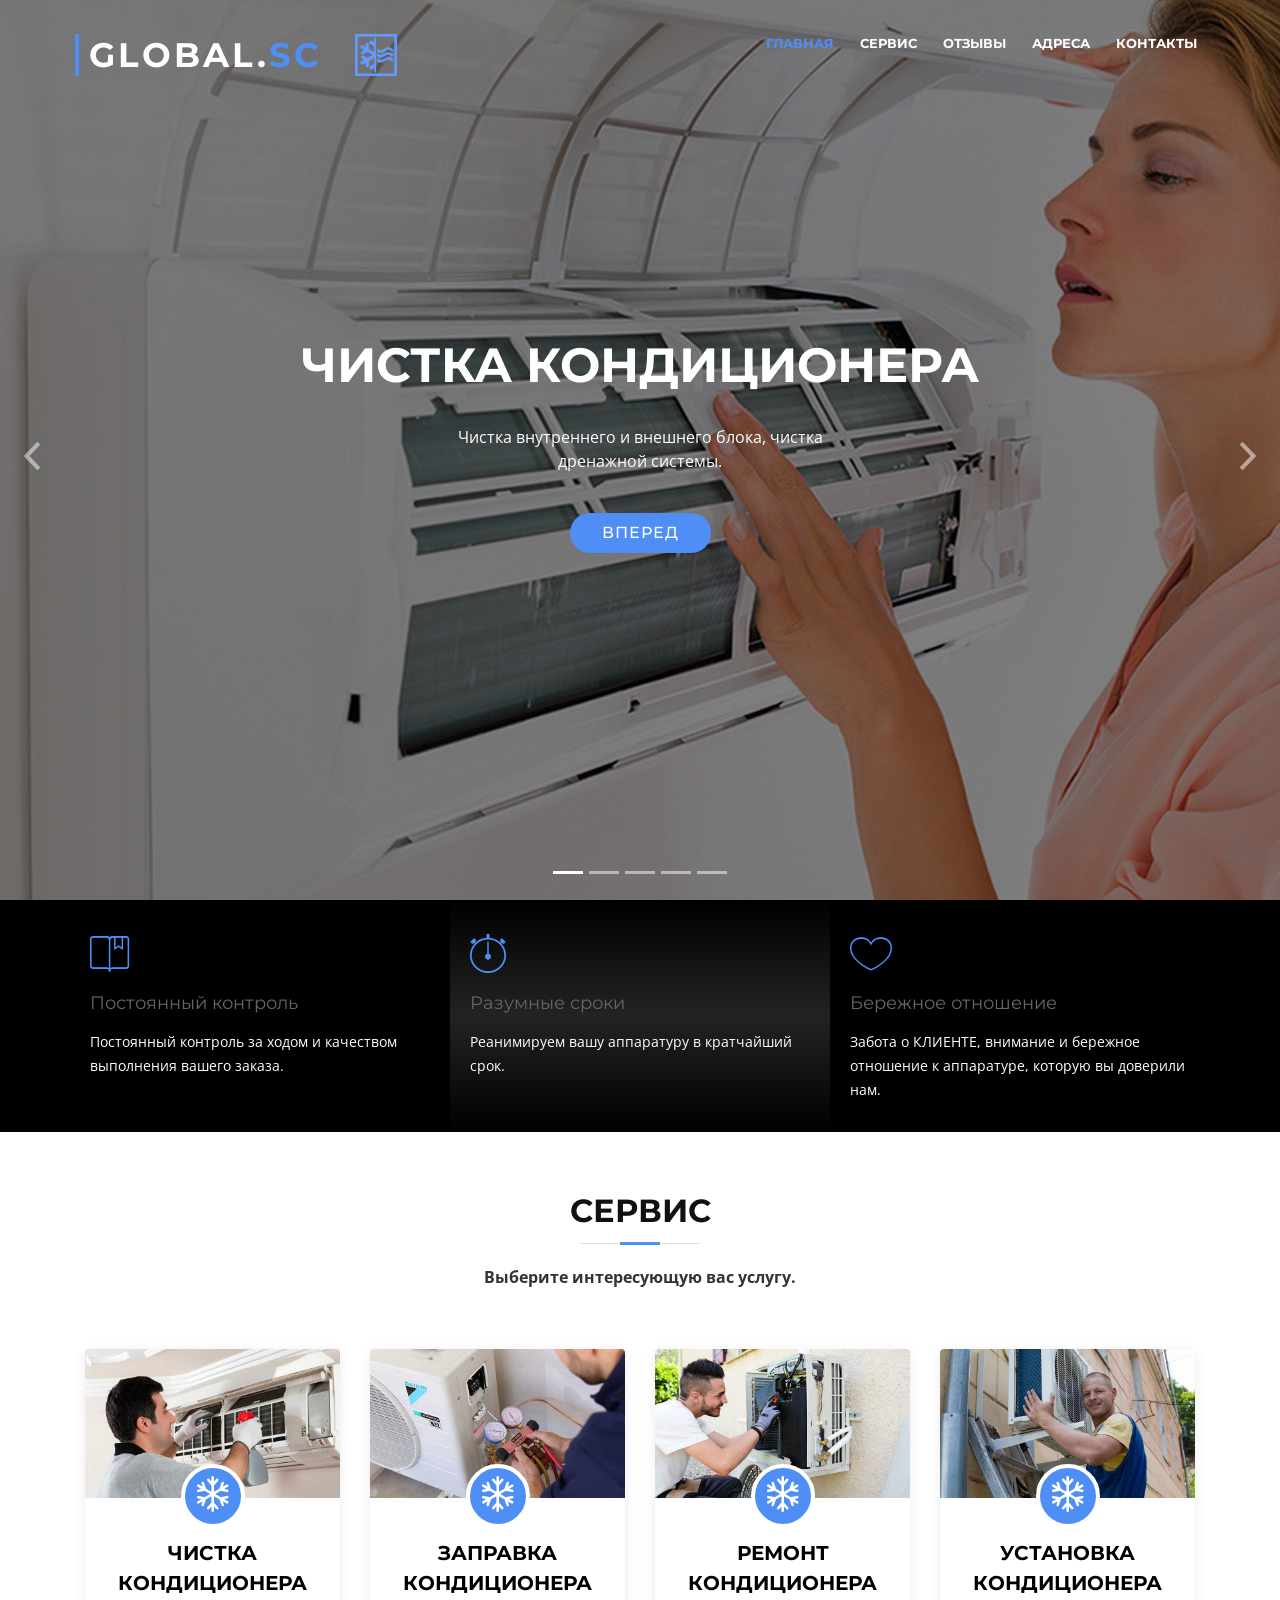
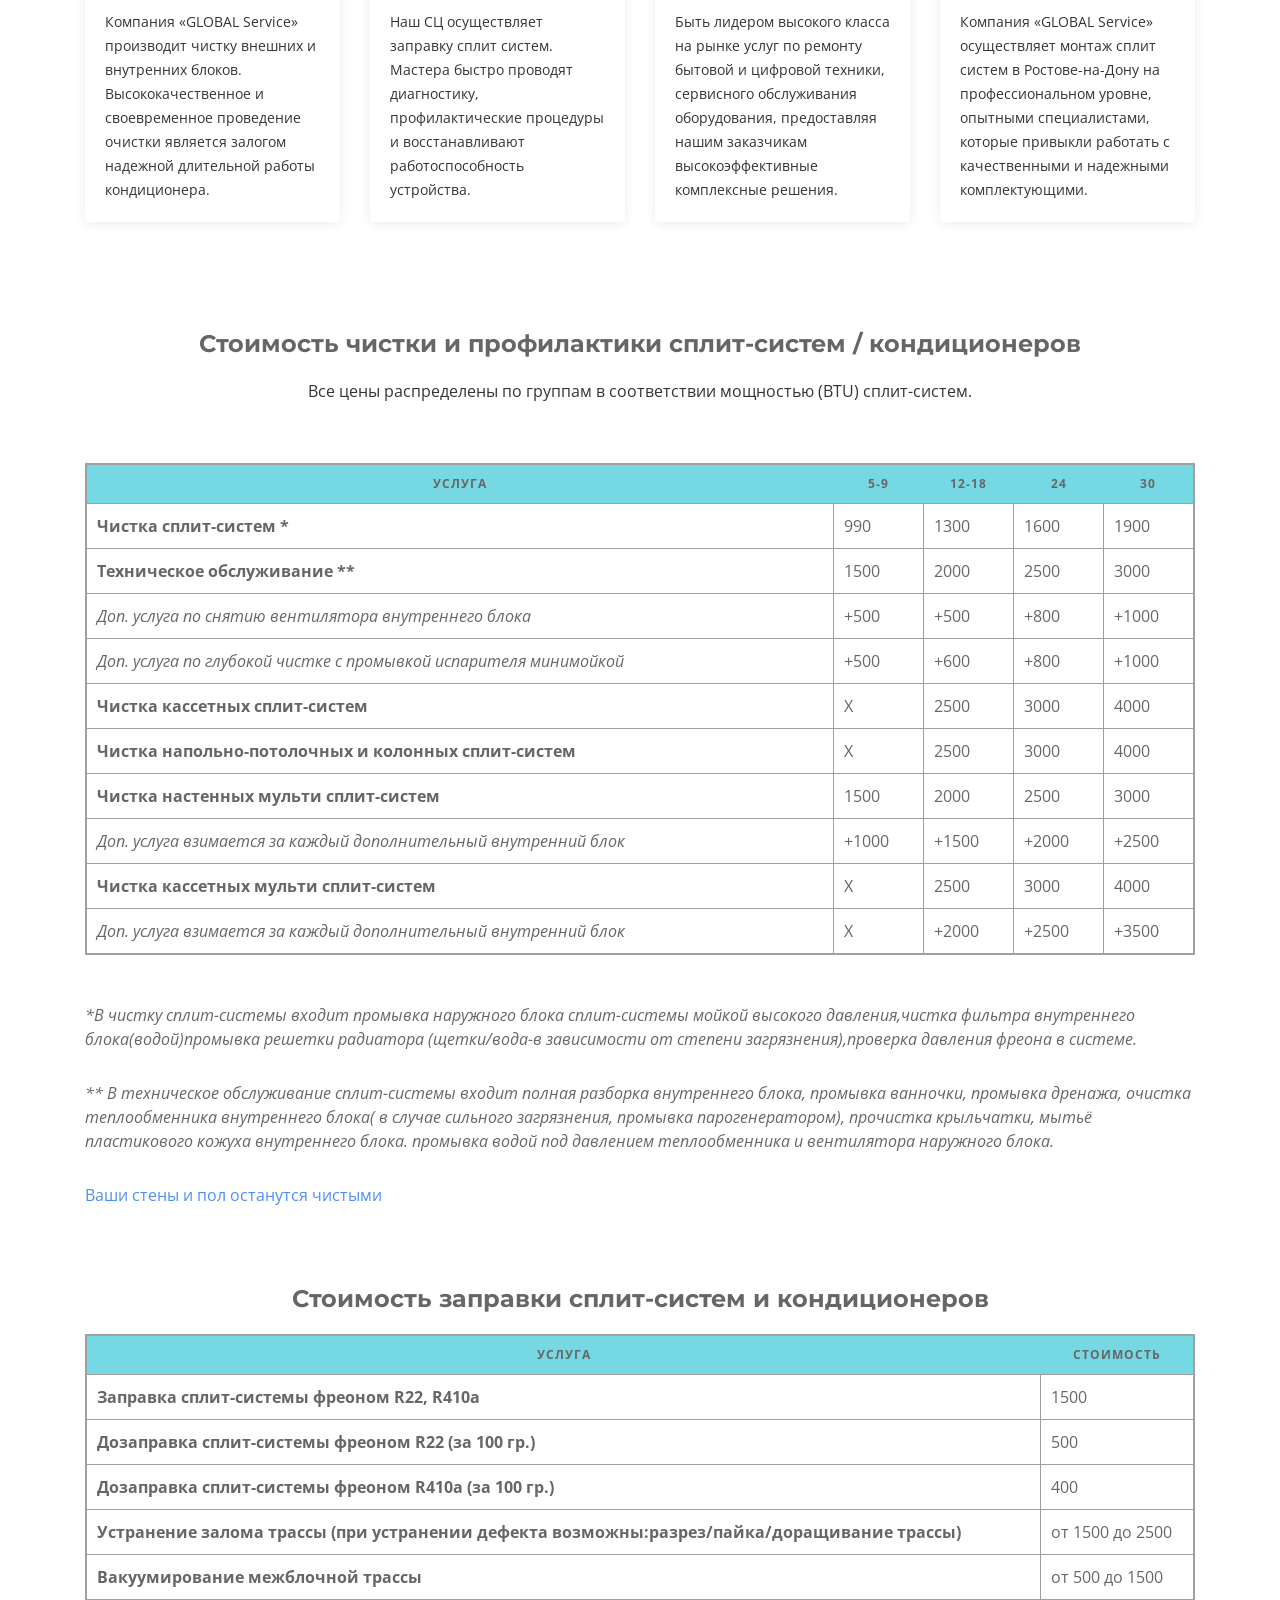
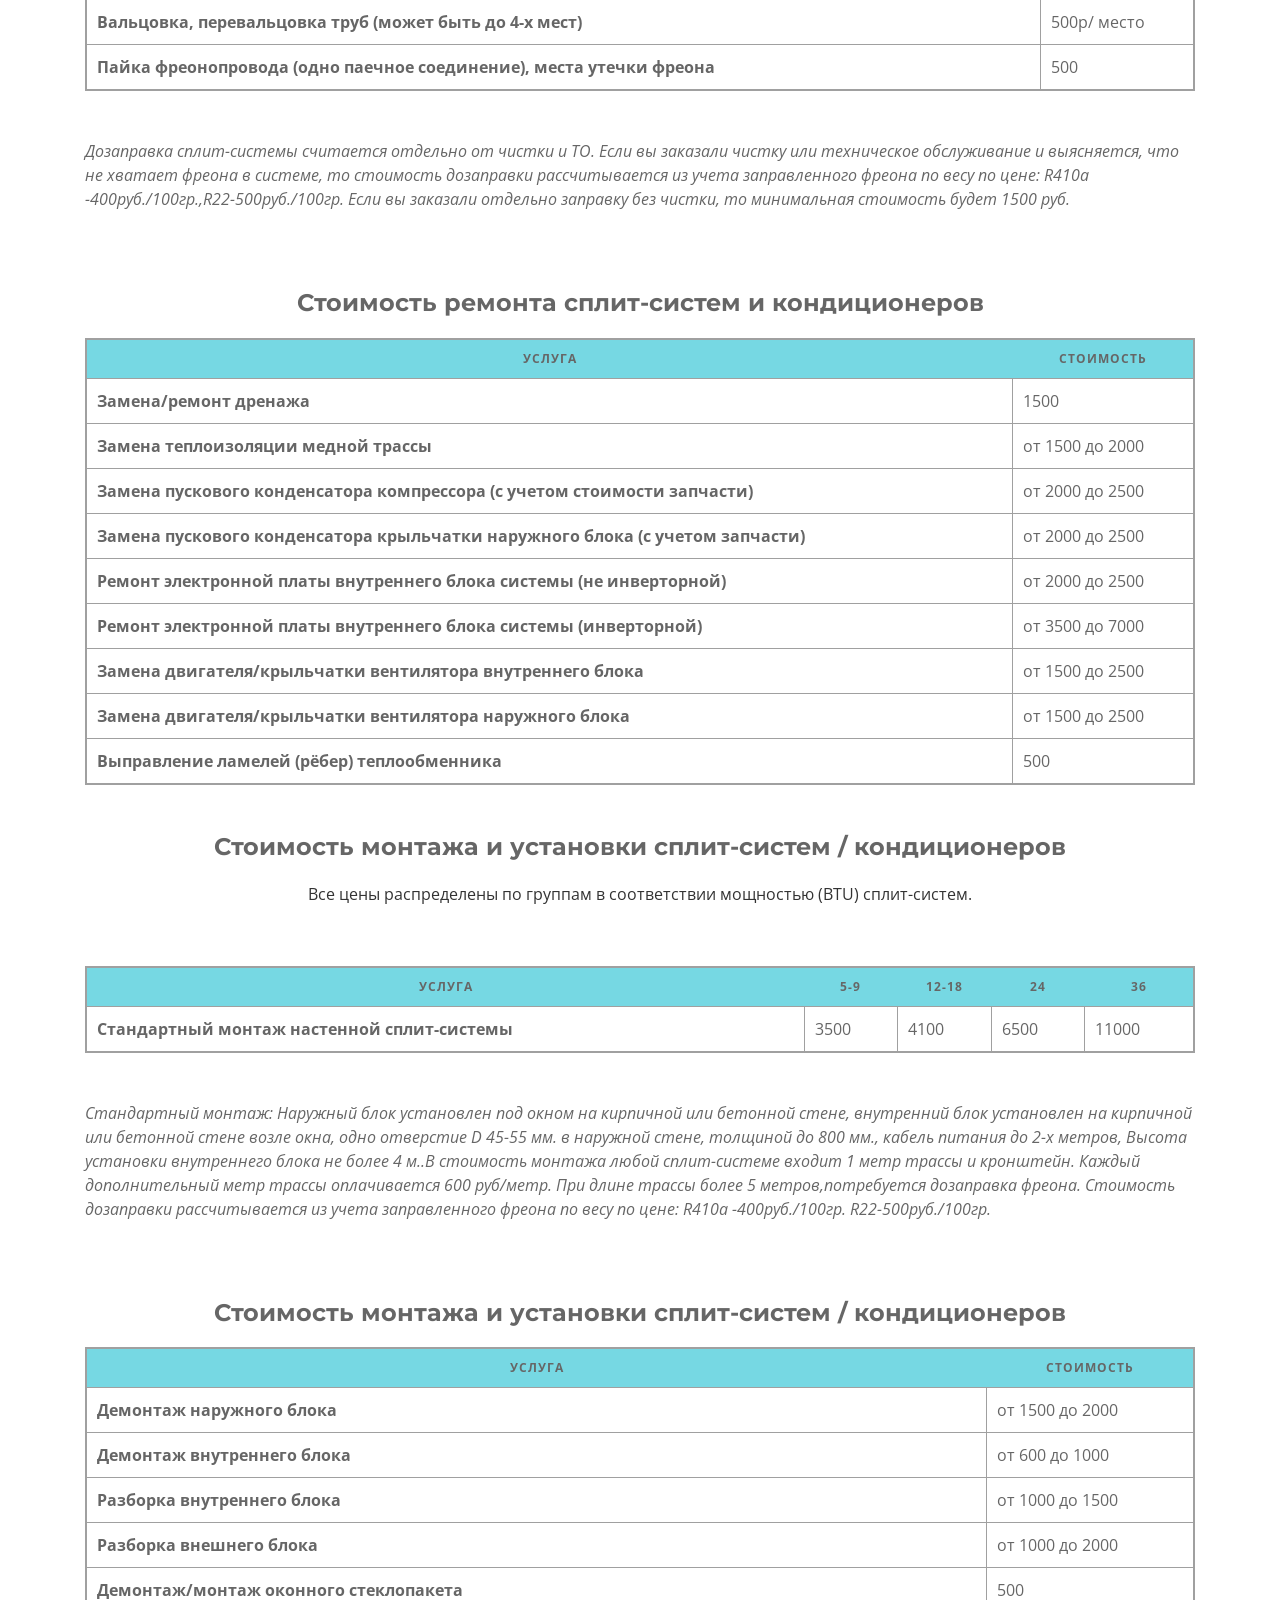
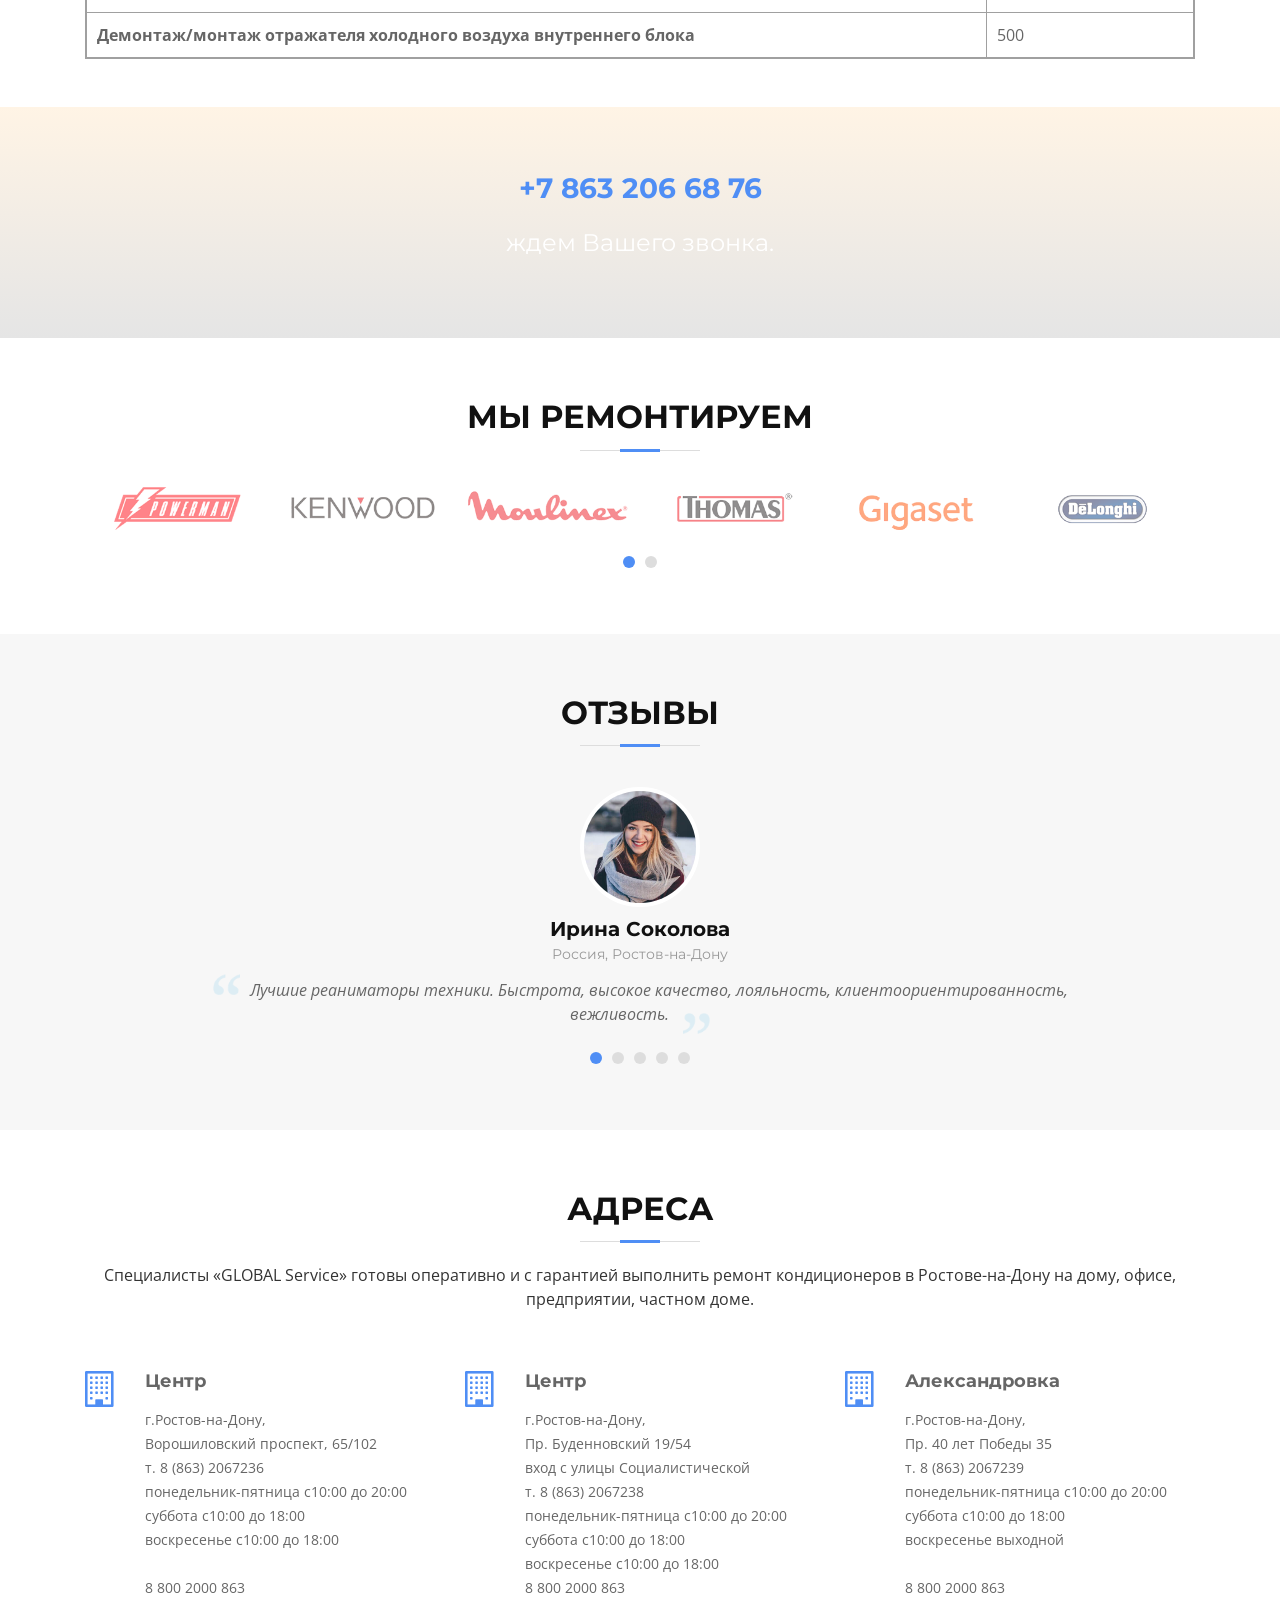
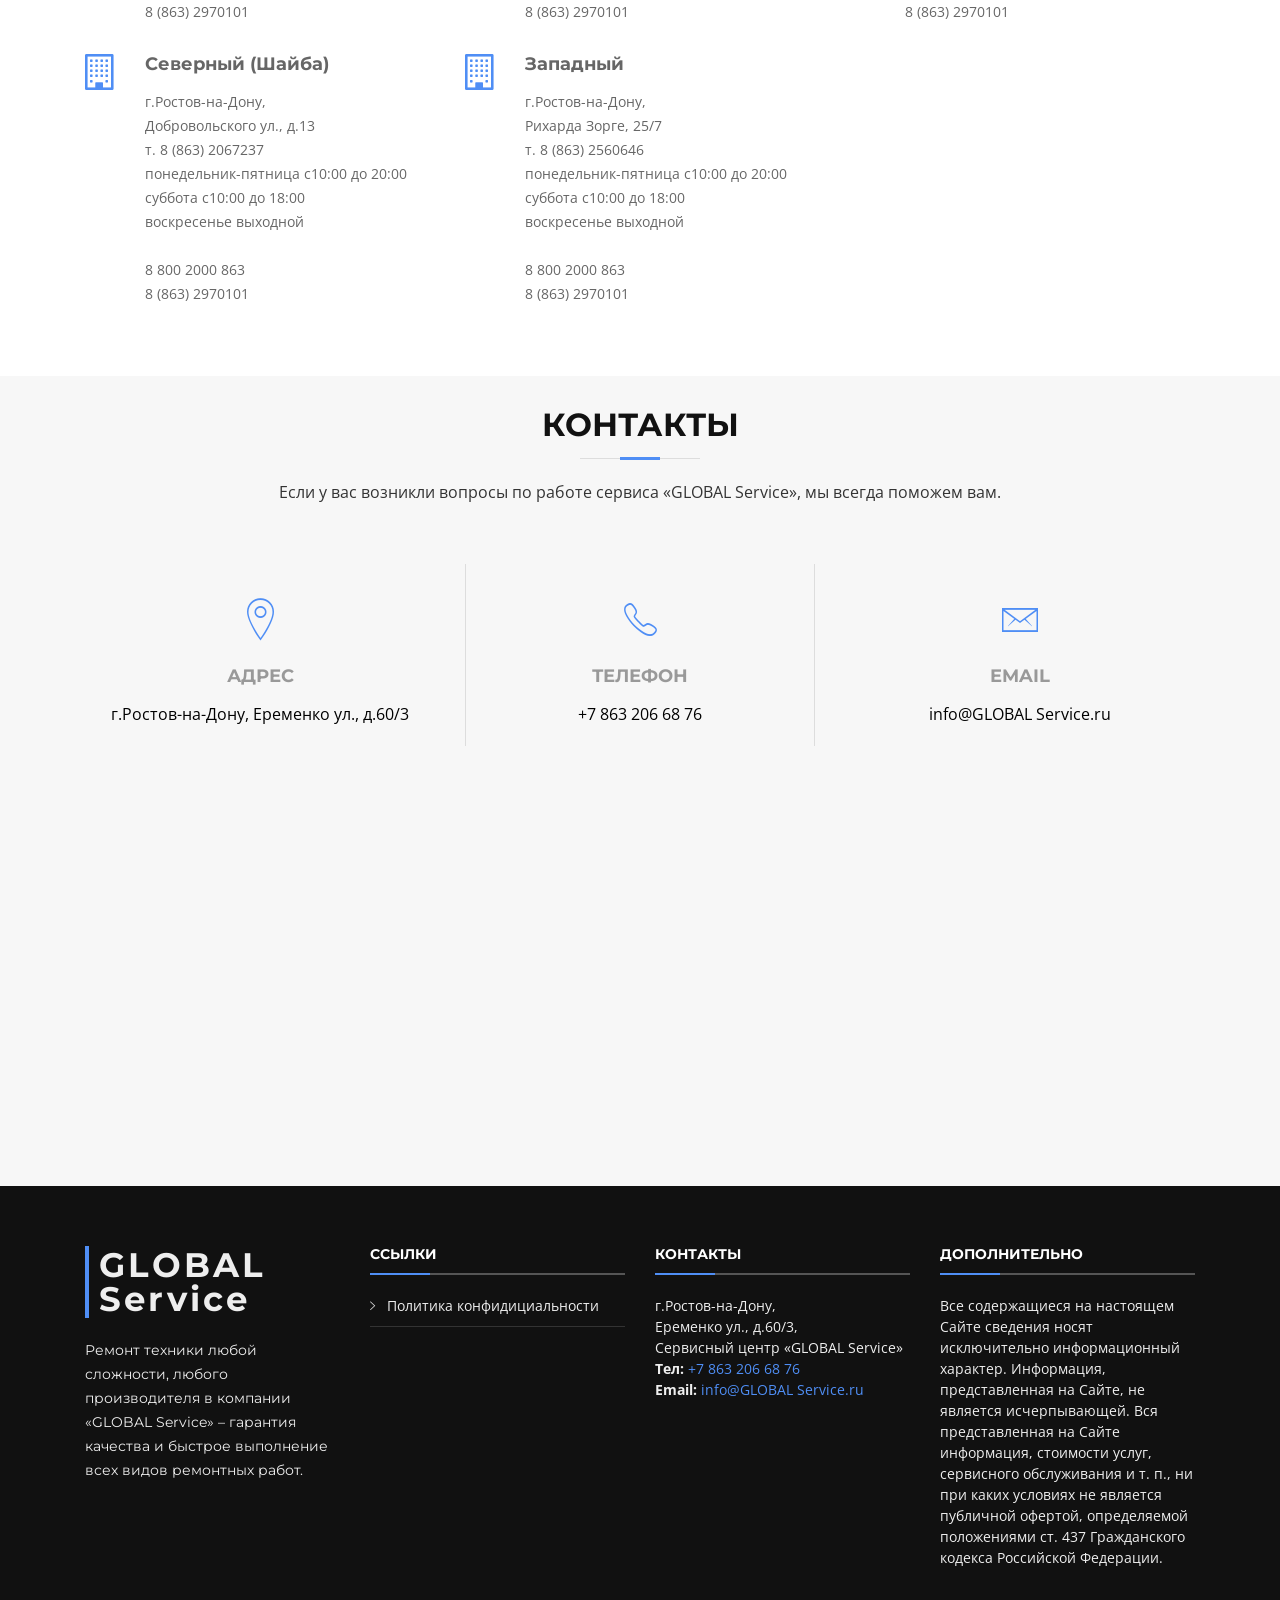
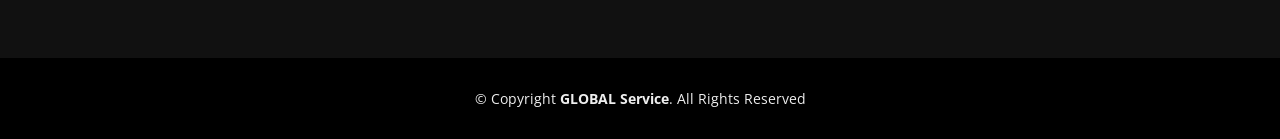
==== commit 57be75e2: "update style, tag <h4> in table" ====
--- a/split-system/index.html
+++ b/split-system/index.html
@@ -334,7 +334,7 @@
             <br>
             <br>
             <header class="section-header wow fadeInUp">
-                <h4>Стоимость чистки и профилактики сплит-систем / кондиционеров</h4>
+                <h4 style="font-weight: bold; text-align: center">Стоимость чистки и профилактики сплит-систем / кондиционеров</h4>
                 <p> Все цены распределены по группам в соответствии мощностью (BTU) сплит-систем. </p>
             </header>
             <table>
@@ -454,7 +454,7 @@
             <br>
             <br>
             <header class="section-header wow fadeInUp">
-                <h4>Стоимость заправки сплит-систем и кондиционеров</h4>
+                <h4 style="font-weight: bold; text-align: center">Стоимость заправки сплит-систем и кондиционеров</h4>
             </header>
             <table>
                 <thead>
@@ -523,7 +523,7 @@
             <br>
             <br>
             <header class="section-header wow fadeInUp">
-                <h4>Стоимость ремонта сплит-систем и кондиционеров</h4>
+                <h4 style="font-weight: bold; text-align: center">Стоимость ремонта сплит-систем и кондиционеров</h4>
             </header>
             <table>
                 <thead>
@@ -594,7 +594,7 @@
             <br>
             <br>
             <header class="section-header wow fadeInUp">
-                <h4>Стоимость монтажа и установки сплит-систем / кондиционеров</h4>
+                <h4 style="font-weight: bold; text-align: center">Стоимость монтажа и установки сплит-систем / кондиционеров</h4>
                 <p> Все цены распределены по группам в соответствии мощностью (BTU) сплит-систем. </p>
             </header>
             <table>
@@ -640,7 +640,7 @@
             <br>
             <br>
             <header class="section-header wow fadeInUp">
-                <h4>Стоимость монтажа и установки сплит-систем / кондиционеров</h4>
+                <h4 style="font-weight: bold; text-align: center">Стоимость монтажа и установки сплит-систем / кондиционеров</h4>
             </header>
             <table>
                 <thead>
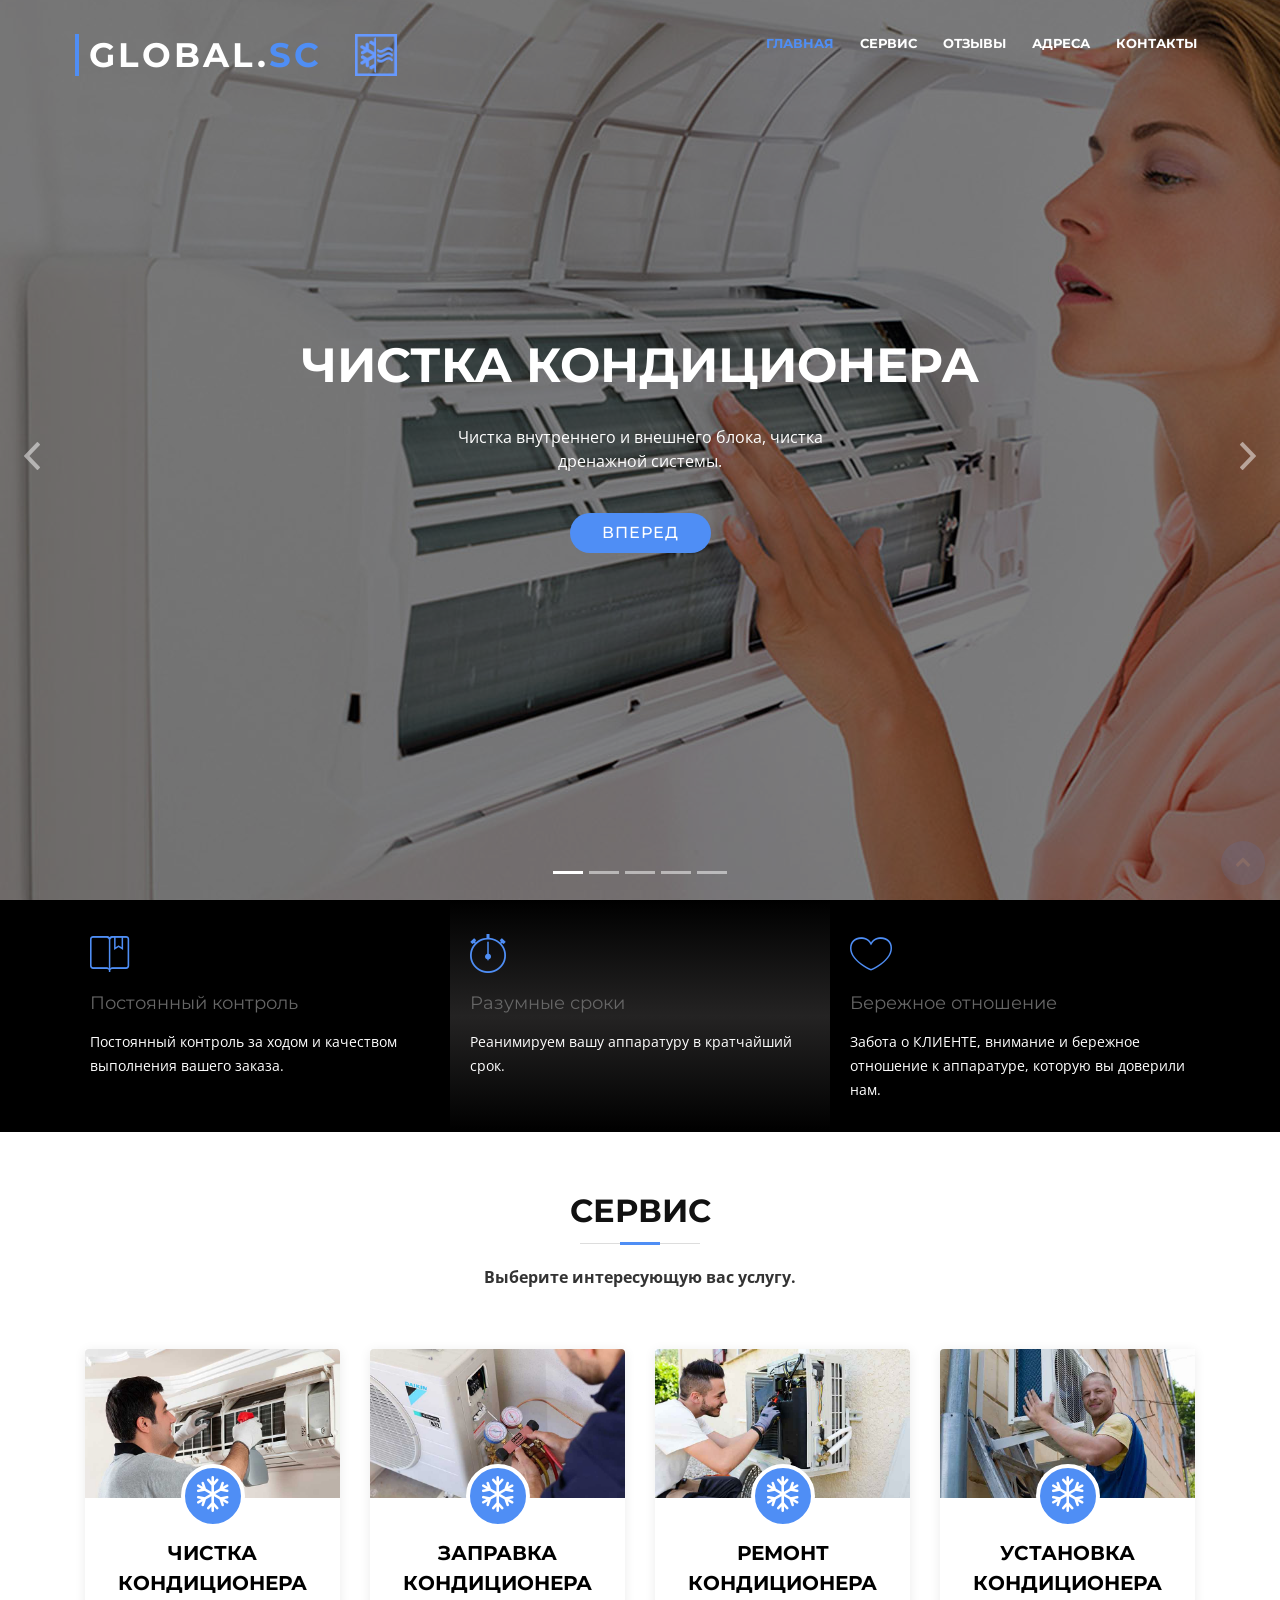
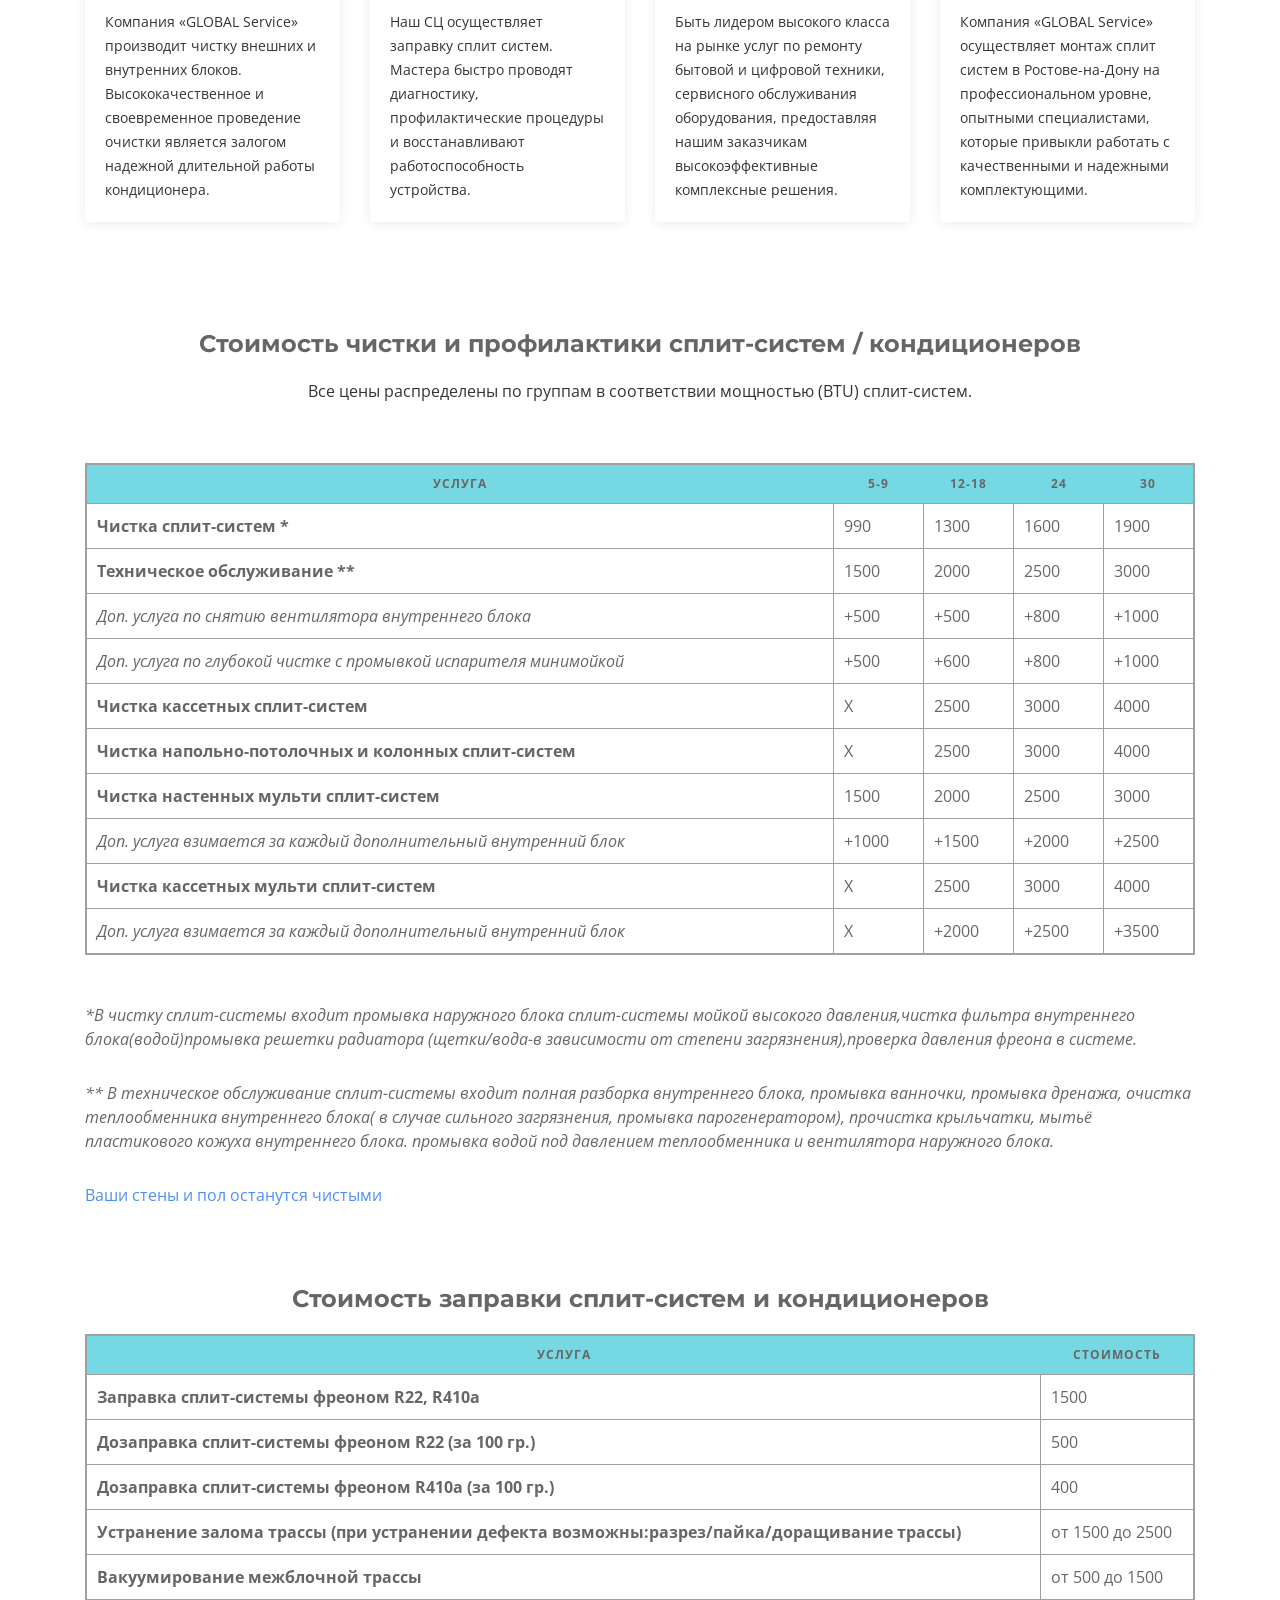
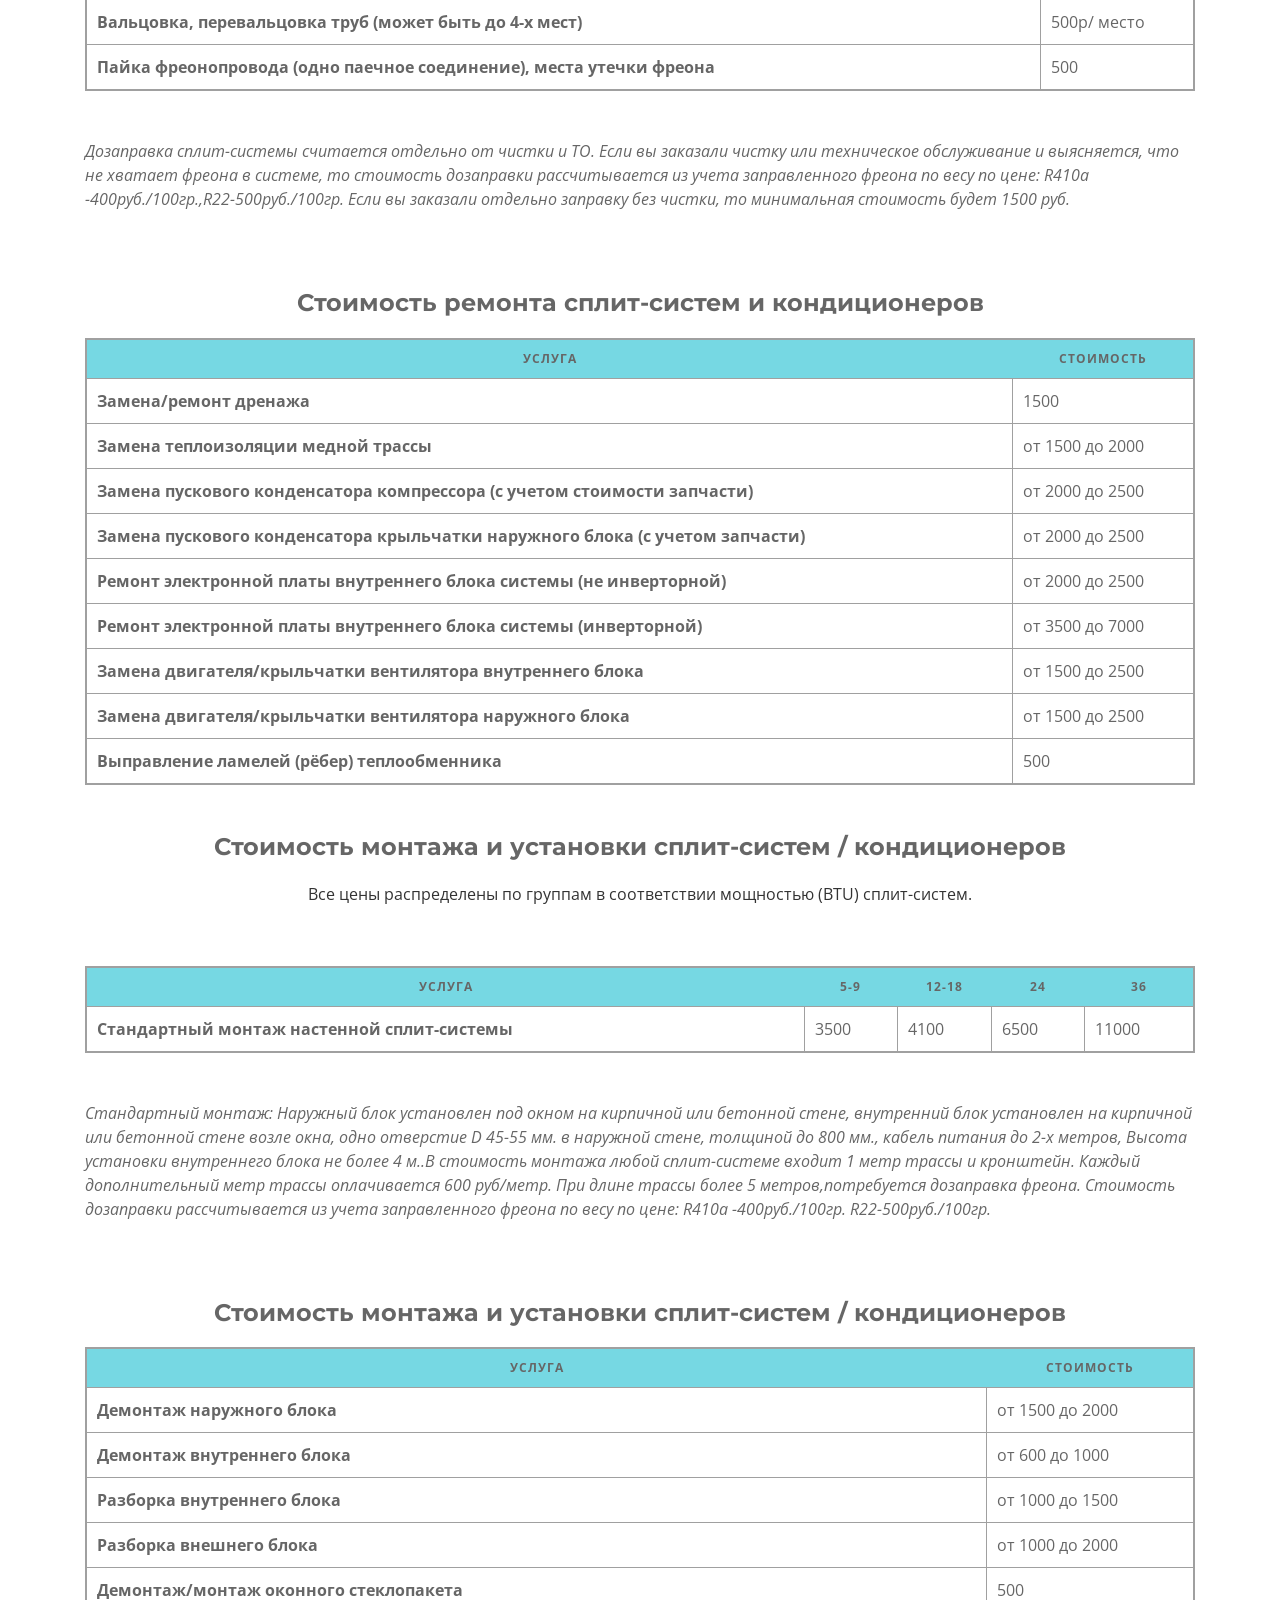
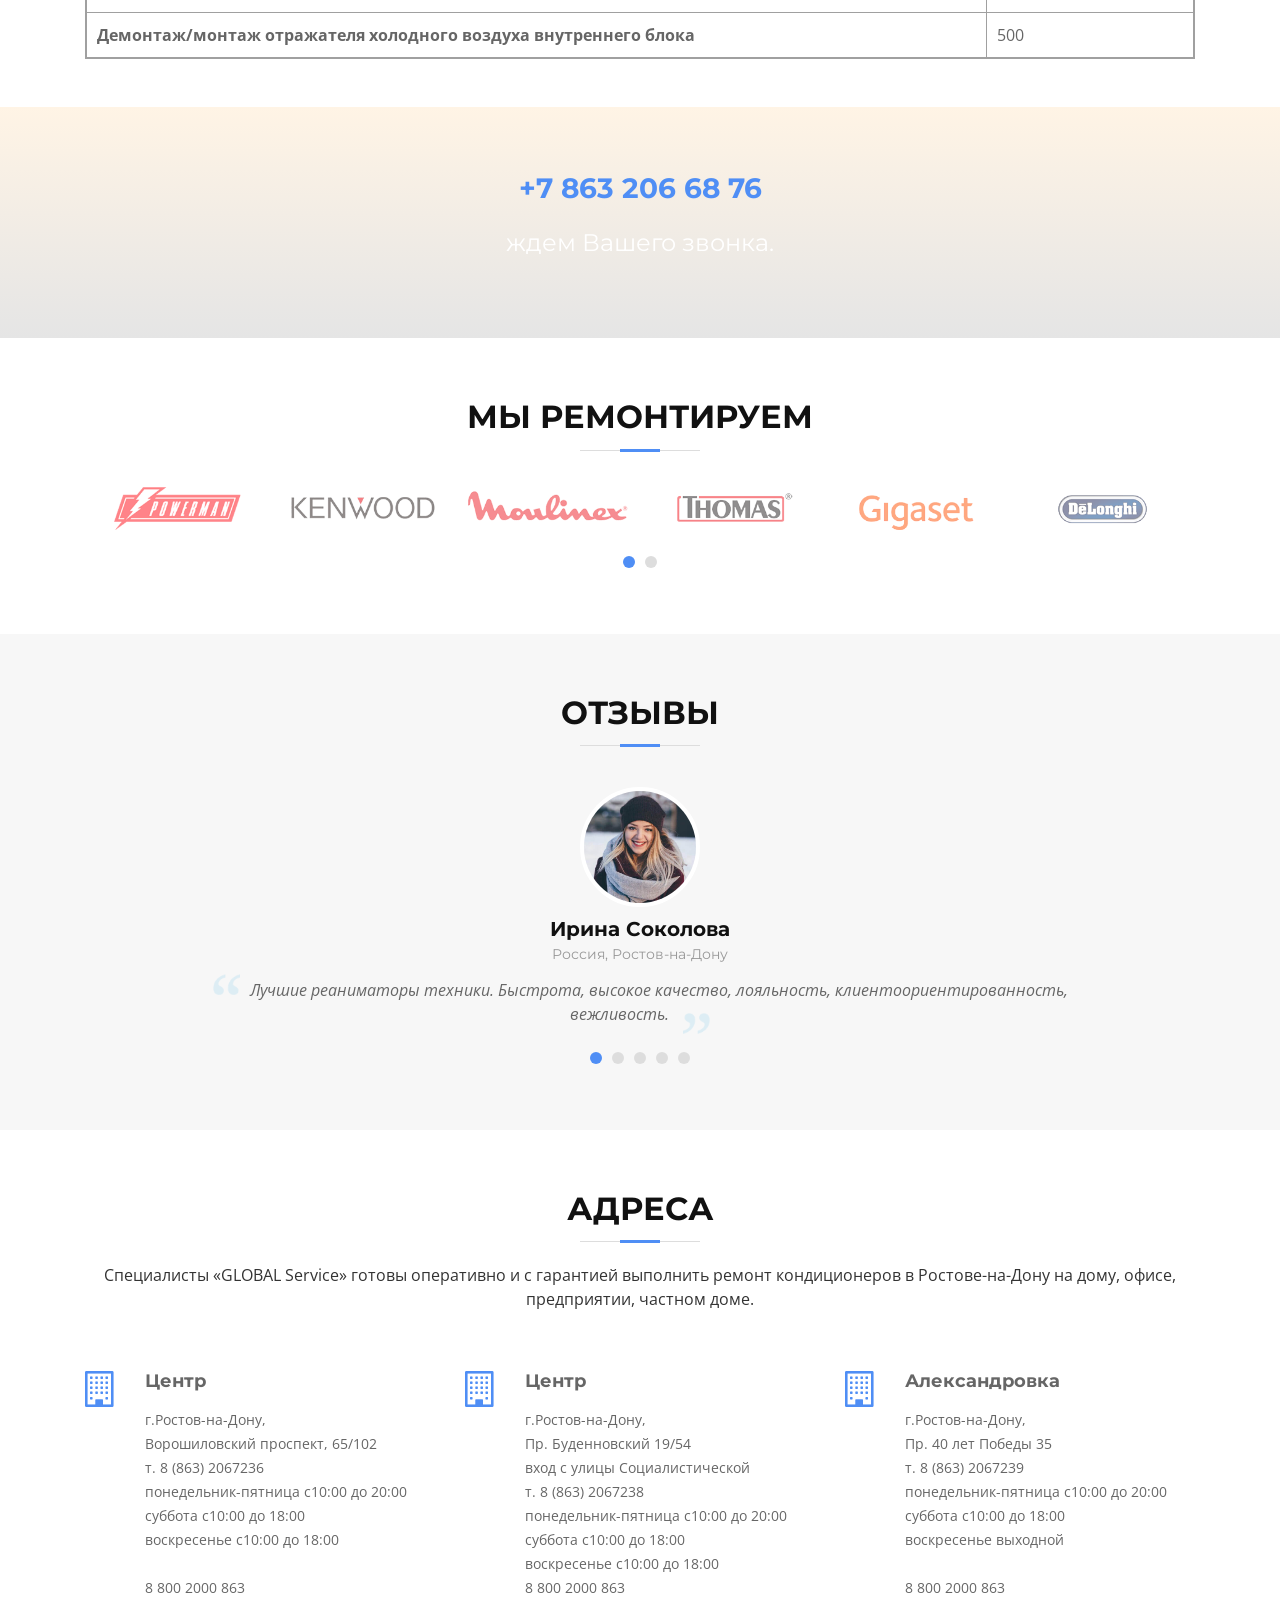
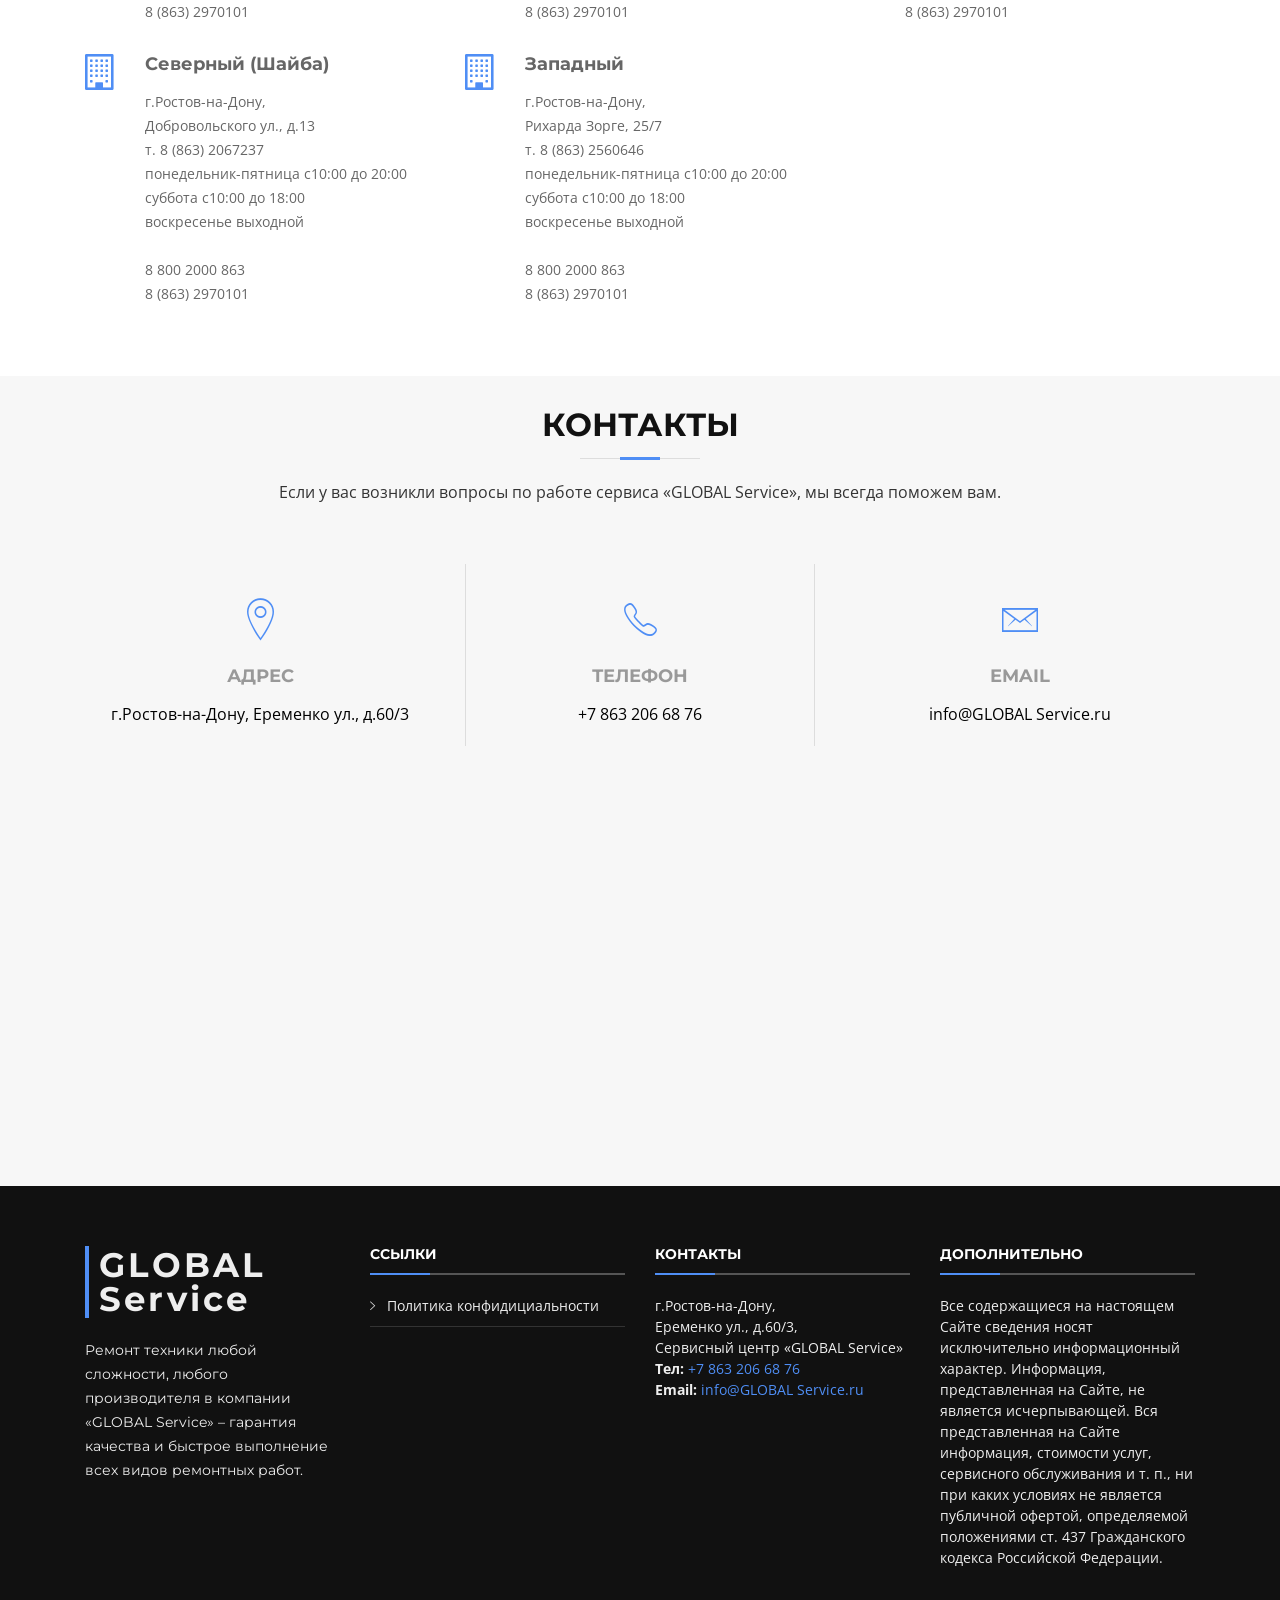
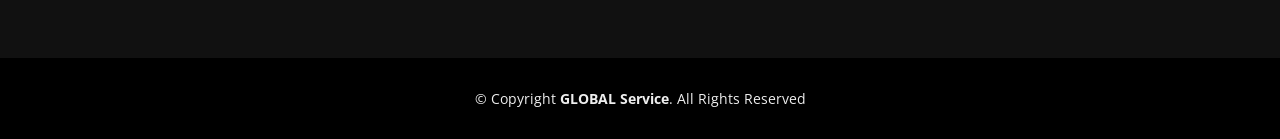
==== commit 9bea3d7f: "update style, tag <h4> in table" ====
--- a/split-system/index.html
+++ b/split-system/index.html
@@ -792,7 +792,7 @@
 
     <!--==========================
      Address Us Section
-   ============================-->
+    ============================-->
     <section id="services">
         <div class="container">
 
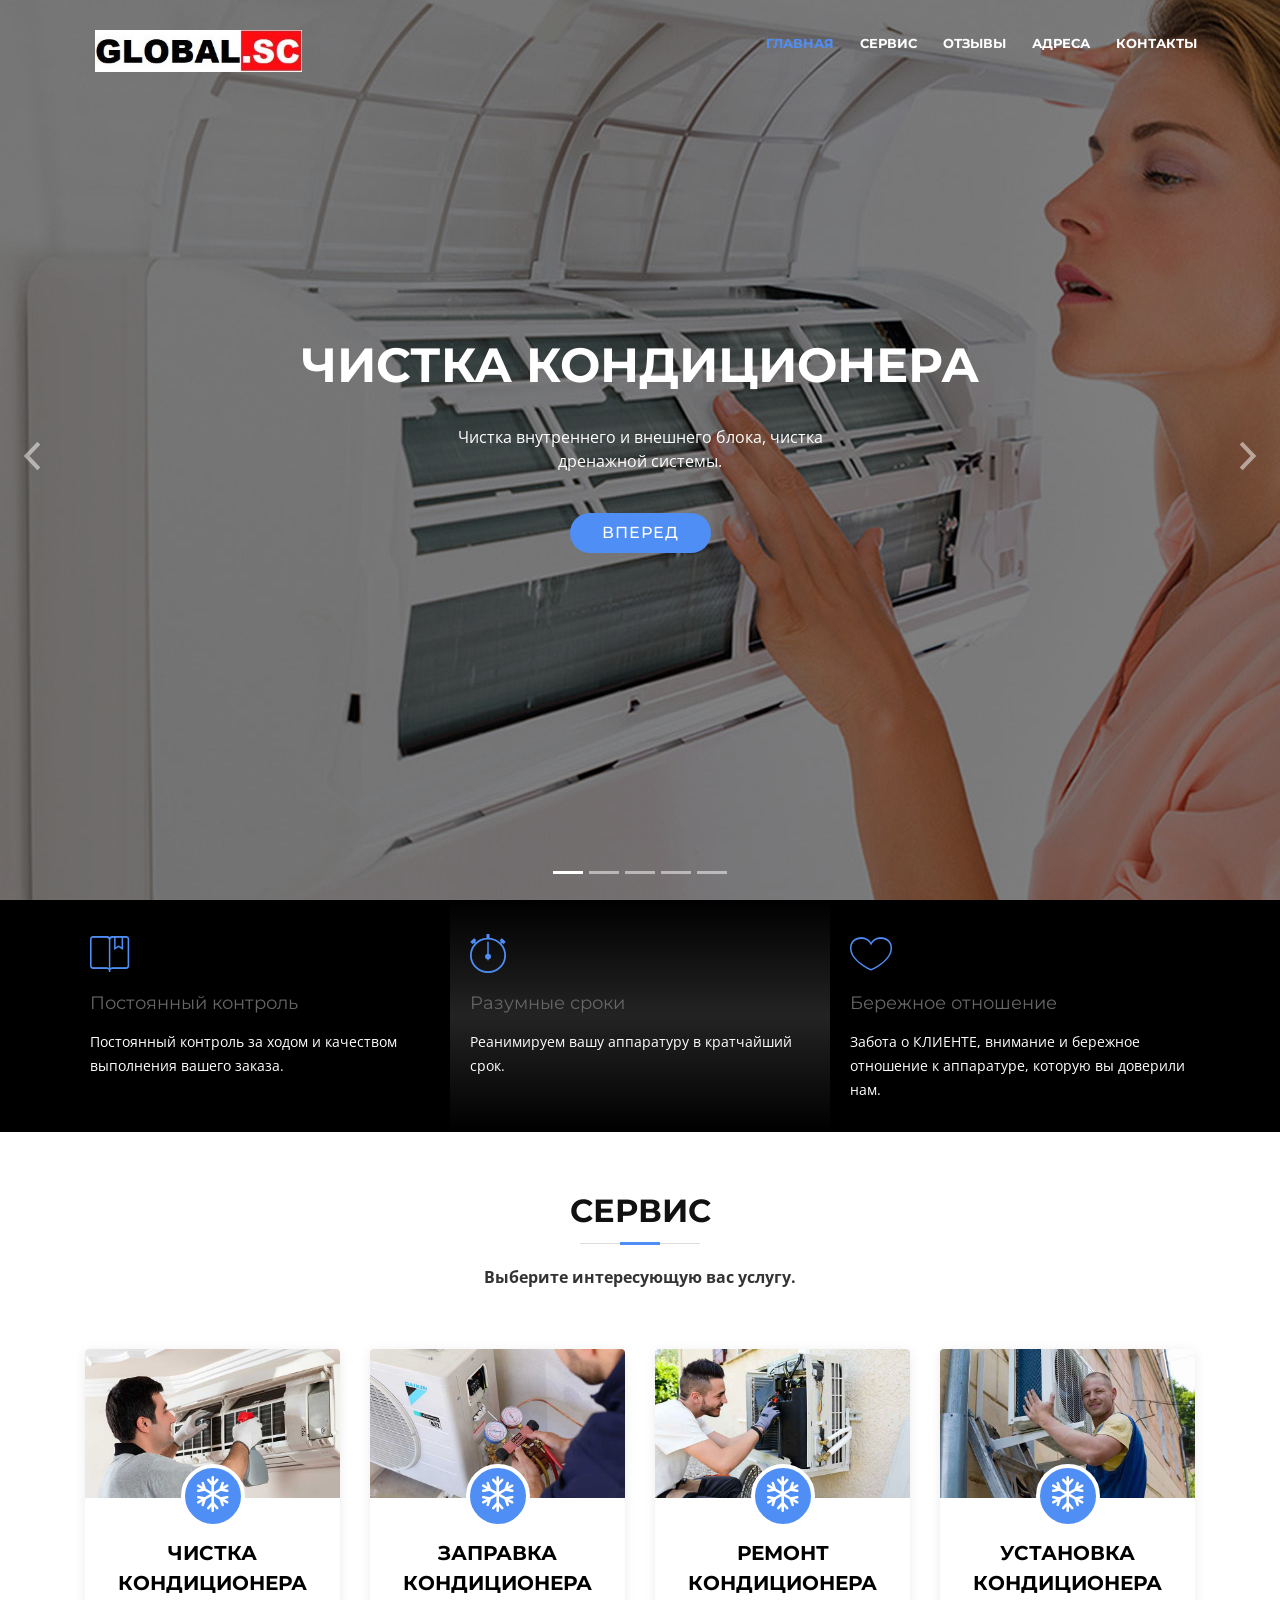
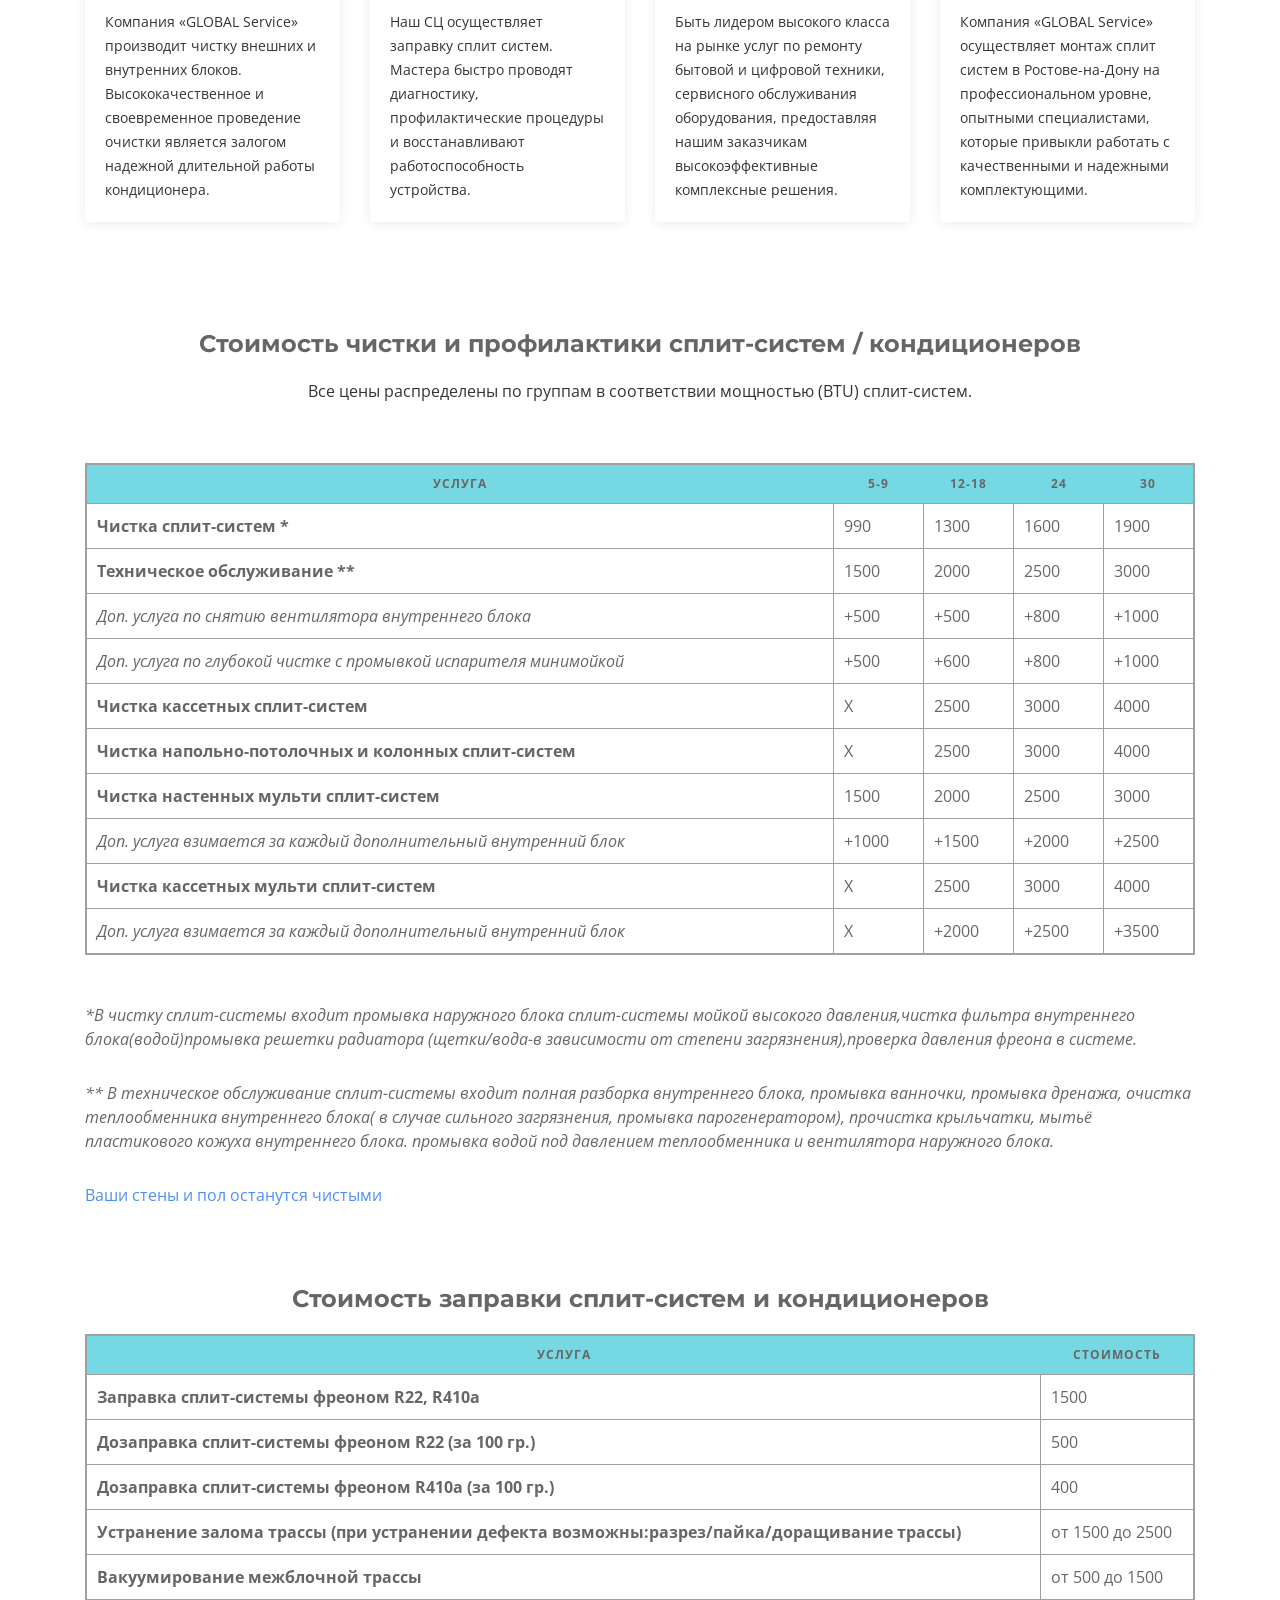
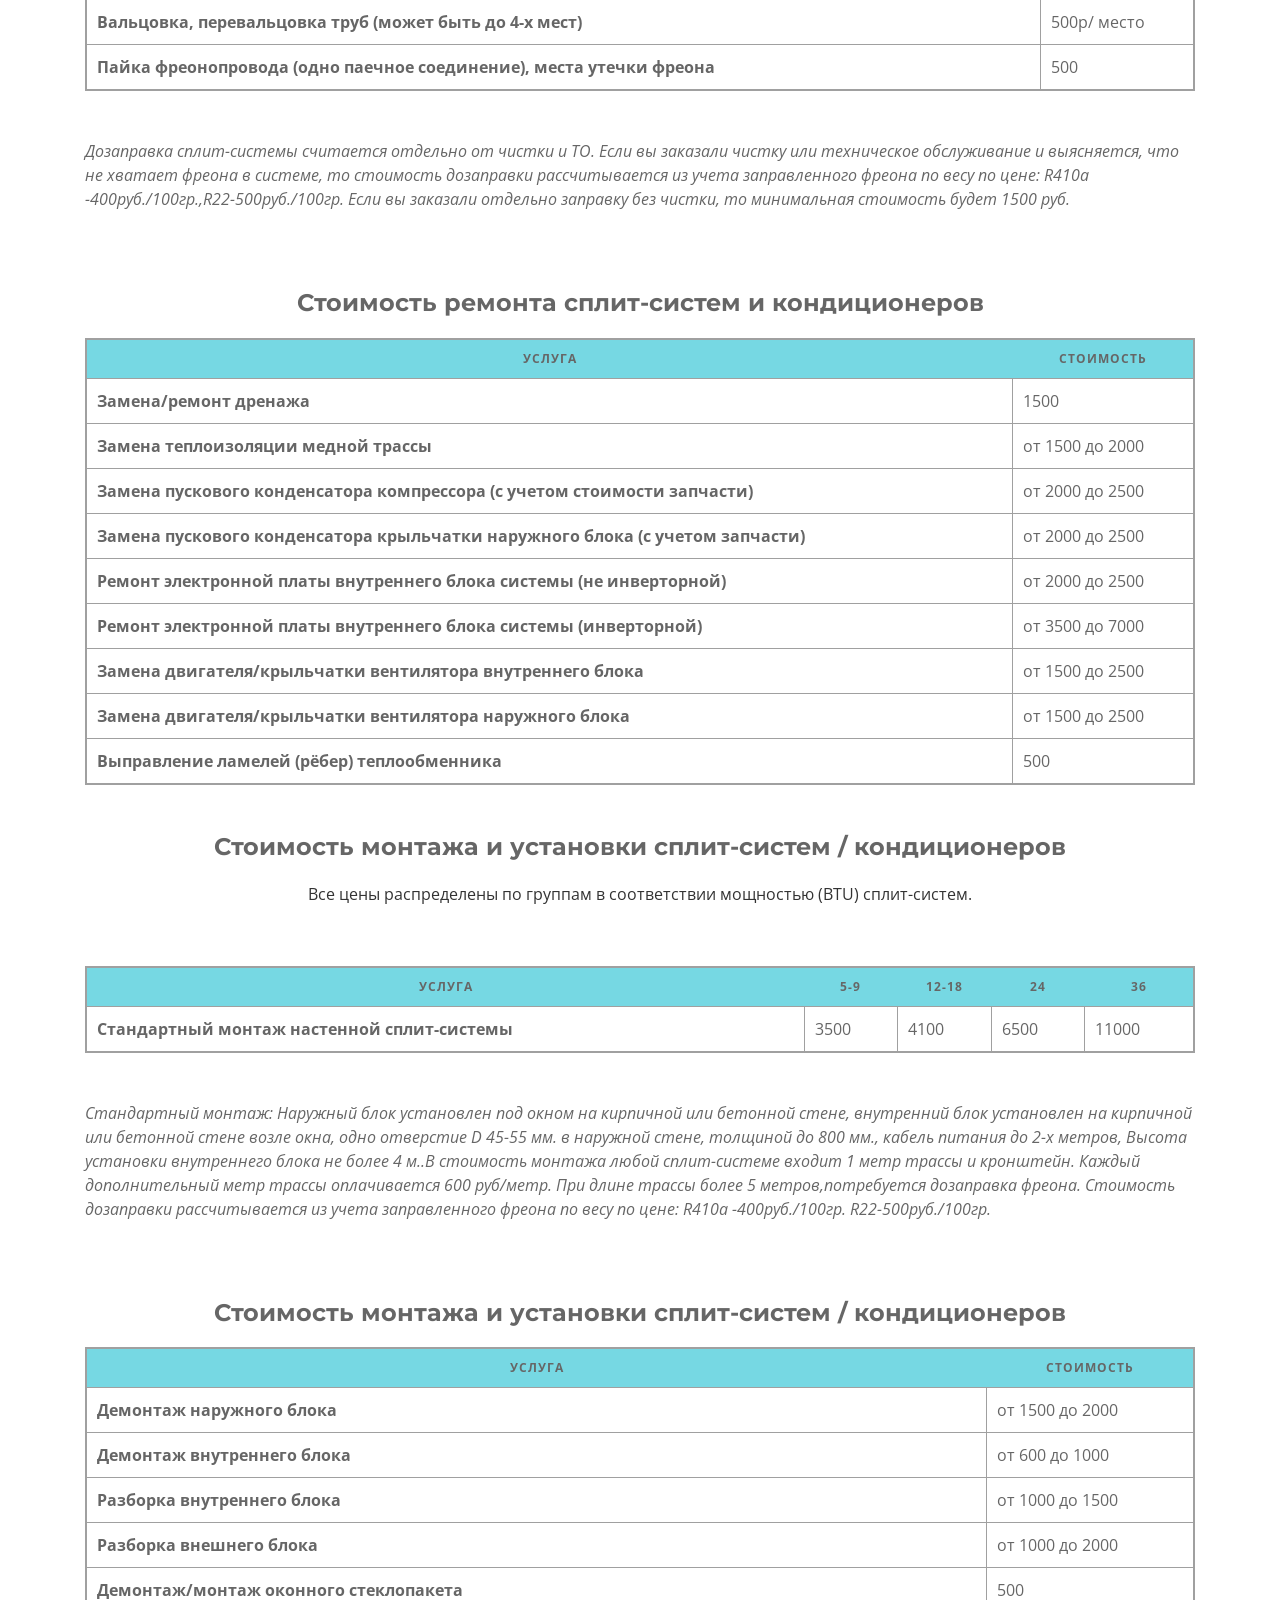
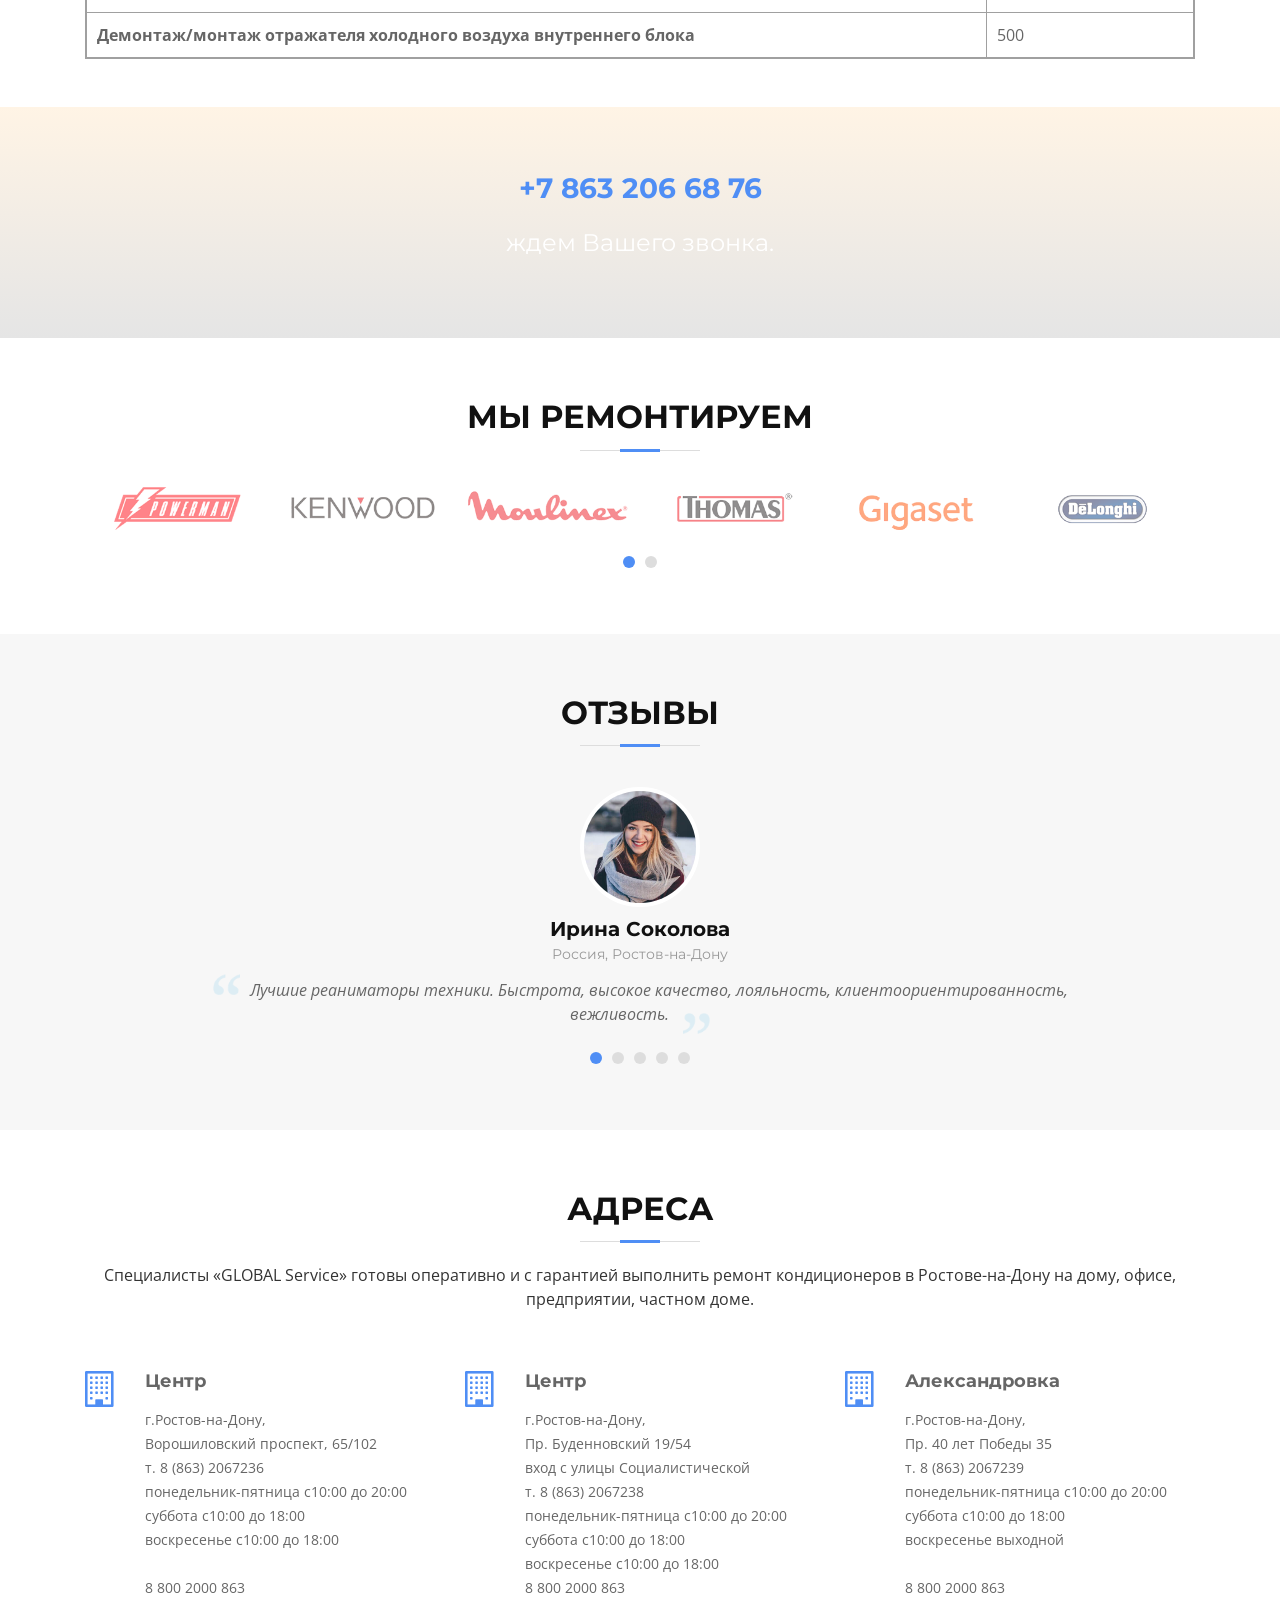
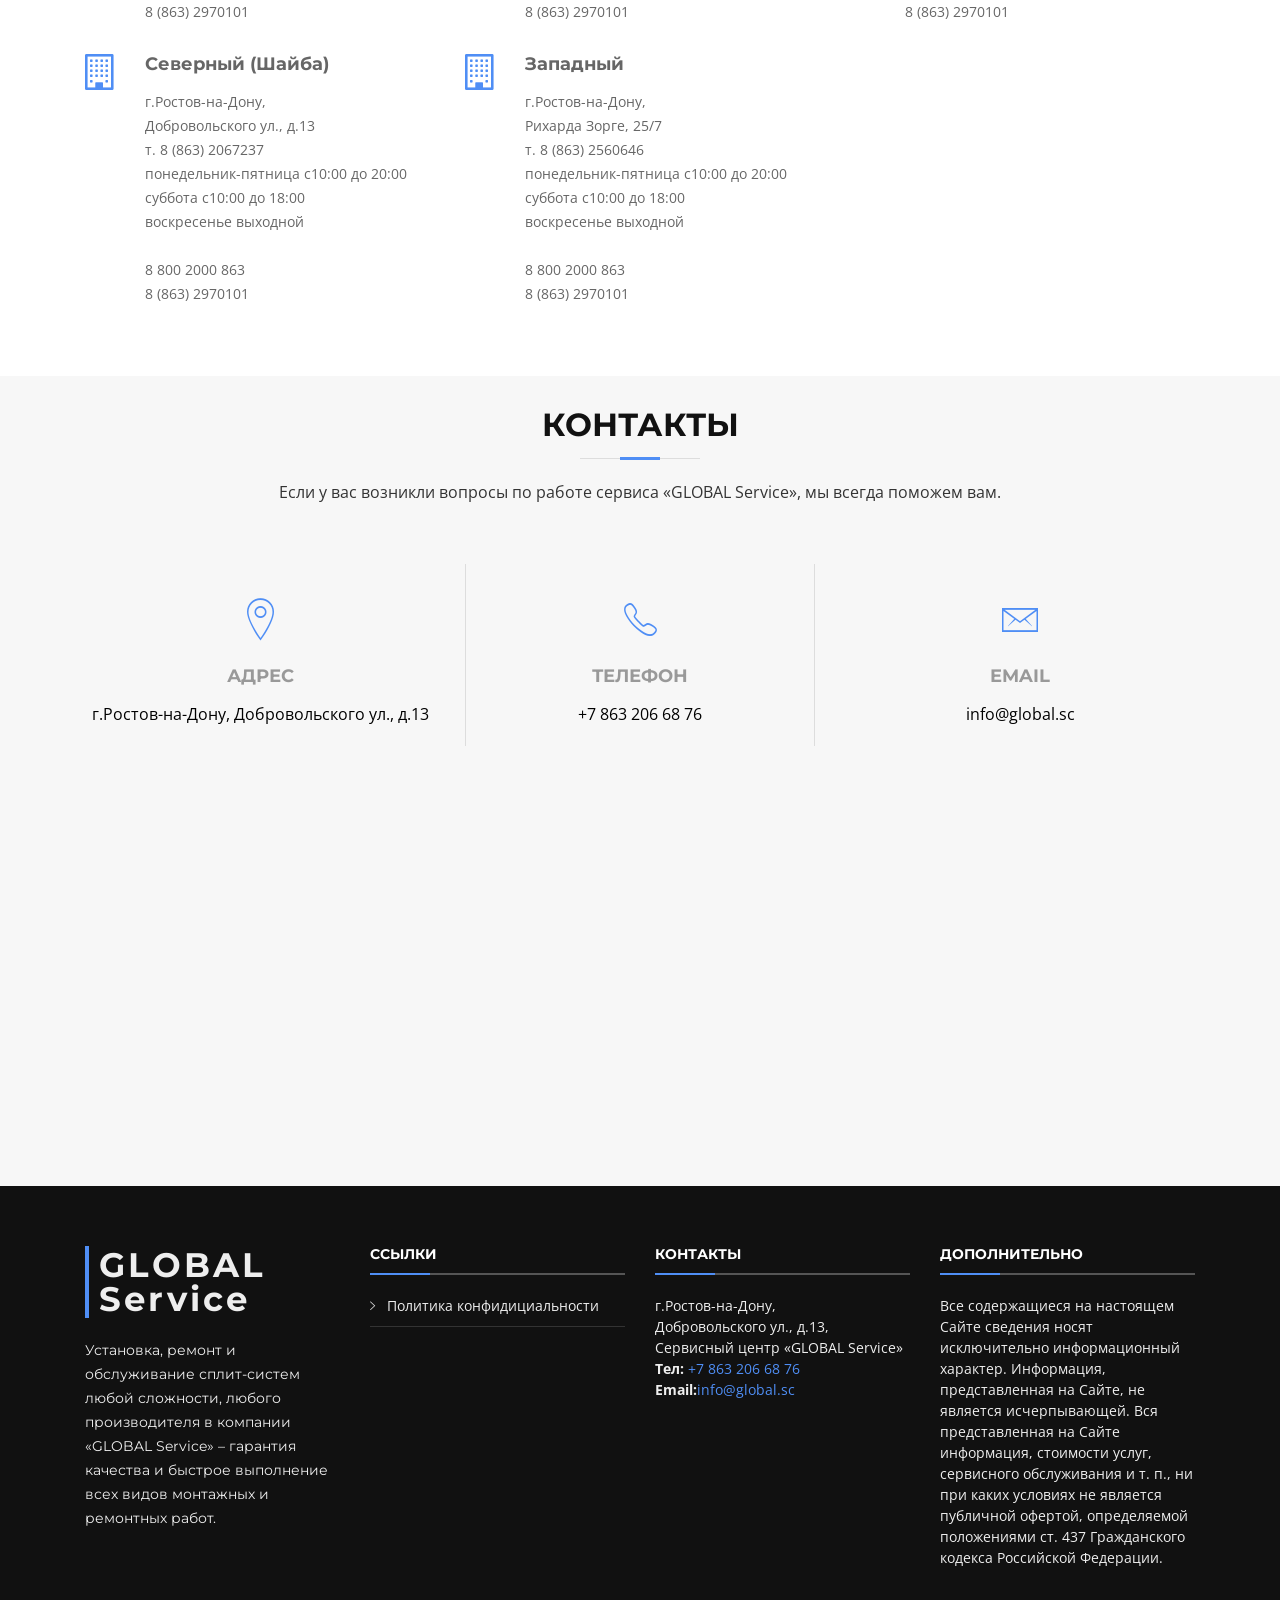
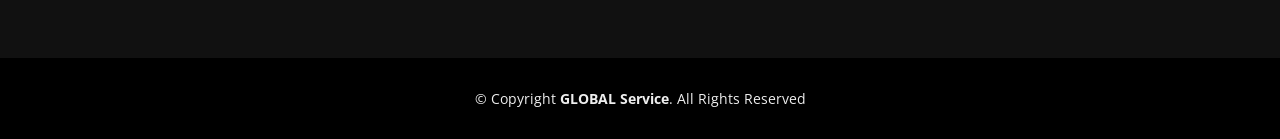
==== commit cae86eab: "update logo" ====
--- a/split-system/index.html
+++ b/split-system/index.html
@@ -112,9 +112,8 @@
     <div class="container-fluid">
 
         <div id="logo" class="pull-left">
-            <h1 style="display: inline"><a href="#intro" class="scrollto">GLOBAL.<span style="color: #4F8EF5">SC</span></a>
-            </h1>
-            <img style="height: 42px; padding-left: 20px; margin-bottom: 15px" src="img/logo.png"
+<!--            <h1 style="display: inline"><a href="#intro" class="scrollto">GLOBAL.<span style="color: #4F8EF5">SC</span></a></h1>-->
+            <img style="height: 42px; padding-left: 20px; margin-bottom: 15px" src="img/logo.jpg"
                  alt="GLOBAL Service logo"/>
         </div>
 
@@ -894,7 +893,7 @@
                     <div class="contact-address">
                         <i class="ion-ios-location-outline"></i>
                         <h3>Адрес</h3>
-                        <address>г.Ростов-на-Дону, Еременко ул., д.60/3</address>
+                        <address>г.Ростов-на-Дону, Добровольского ул., д.13</address>
                     </div>
                 </div>
 
@@ -902,7 +901,7 @@
                     <div class="contact-phone">
                         <i class="ion-ios-telephone-outline"></i>
                         <h3>Телефон</h3>
-                        <p><a href="tel:+78633011613">+7 863 206 68 76</a></p>
+                        <p><a href="tel:+78632066876">+7 863 206 68 76</a></p>
                     </div>
                 </div>
 
@@ -910,7 +909,7 @@
                     <div class="contact-email">
                         <i class="ion-ios-email-outline"></i>
                         <h3>Email</h3>
-                        <p><a href="mailto:info@GLOBAL Service.ru">info@GLOBAL Service.ru</a></p>
+                        <p><a href="mailto:info@global.sc" itemprop="email">info@global.sc</a></p>
                     </div>
                 </div>
 
@@ -937,8 +936,8 @@
                 <div class="col-lg-3 col-md-6 footer-info">
                     <h3>GLOBAL Service</h3>
                     <span itemprop="description">
-                    <p>Ремонт техники любой сложности, любого производителя в компании<br> «GLOBAL Service» – гарантия качества
-                        и быстрое выполнение всех видов ремонтных работ.</p>
+                    <p>Установка, ремонт и обслуживание сплит-систем любой сложности, любого производителя в компании<br> «GLOBAL Service» – гарантия качества
+                        и быстрое выполнение всех видов монтажных и ремонтных работ.</p>
                     </span>
                 </div>
 
@@ -959,13 +958,12 @@
 
                     <div itemprop="address" itemscope itemtype="http://schema.org/PostalAddress">
                         <span itemprop="addressLocality">г.Ростов-на-Дону,</span><br>
-                        <span itemprop="streetAddress">Еременко ул., д.60/3,</span><br>
+                        <span itemprop="streetAddress">Добровольского ул., д.13,</span><br>
                     </div>
                     <span itemprop="name">Сервисный центр &laquo;GLOBAL Service&raquo;</span><br>
-                    <strong>Тел: </strong><a href="tel:+78633011613">
+                    <strong>Тел: </strong><a href="tel:+78632066876">
                     <span itemprop="telephone"> +7 863 206 68 76</span></a><br>
-                    <strong>Email:</strong><a href="mailto:info@GLOBAL Service.ru" itemprop="email"> info@GLOBAL
-                    Service.ru</a><br>
+                    <strong>Email:</strong><a href="mailto:info@global.sc" itemprop="email">info@global.sc</a><br>
 
 
                     <!--<div class="social-links">-->
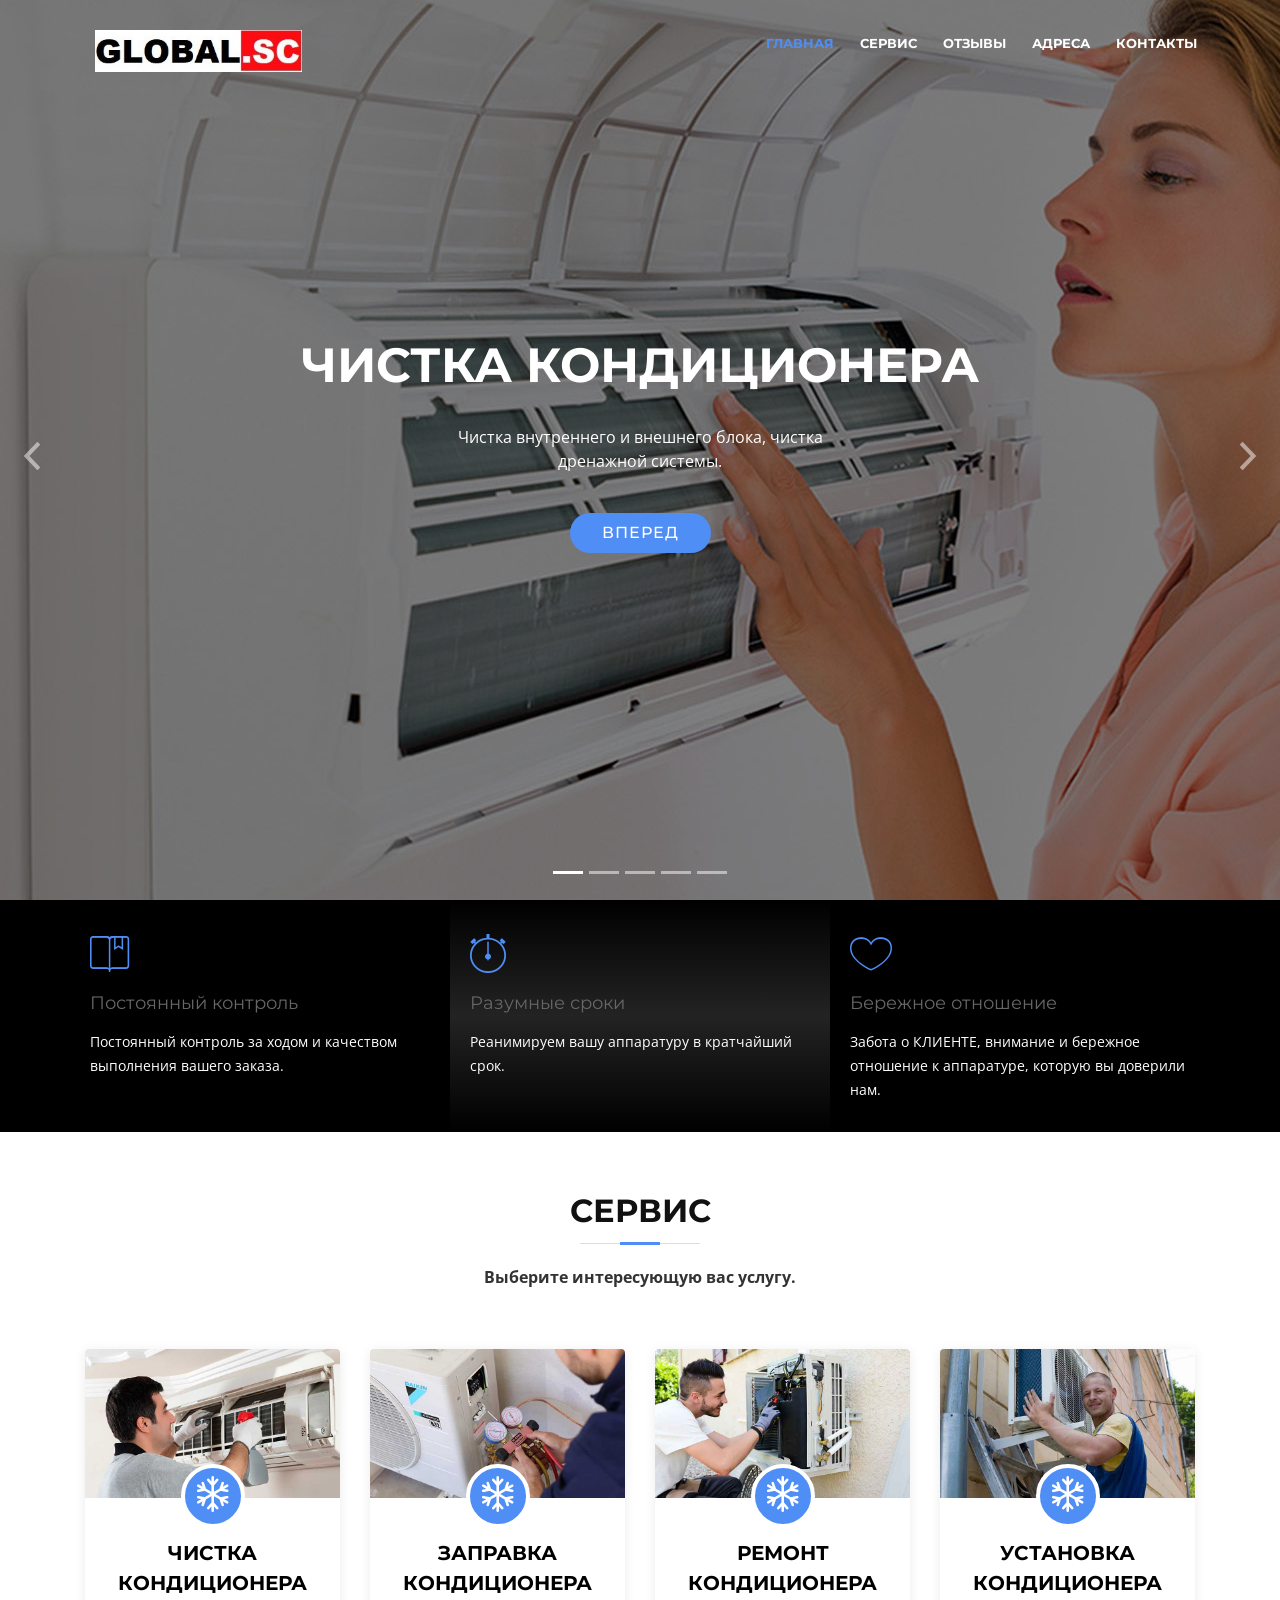
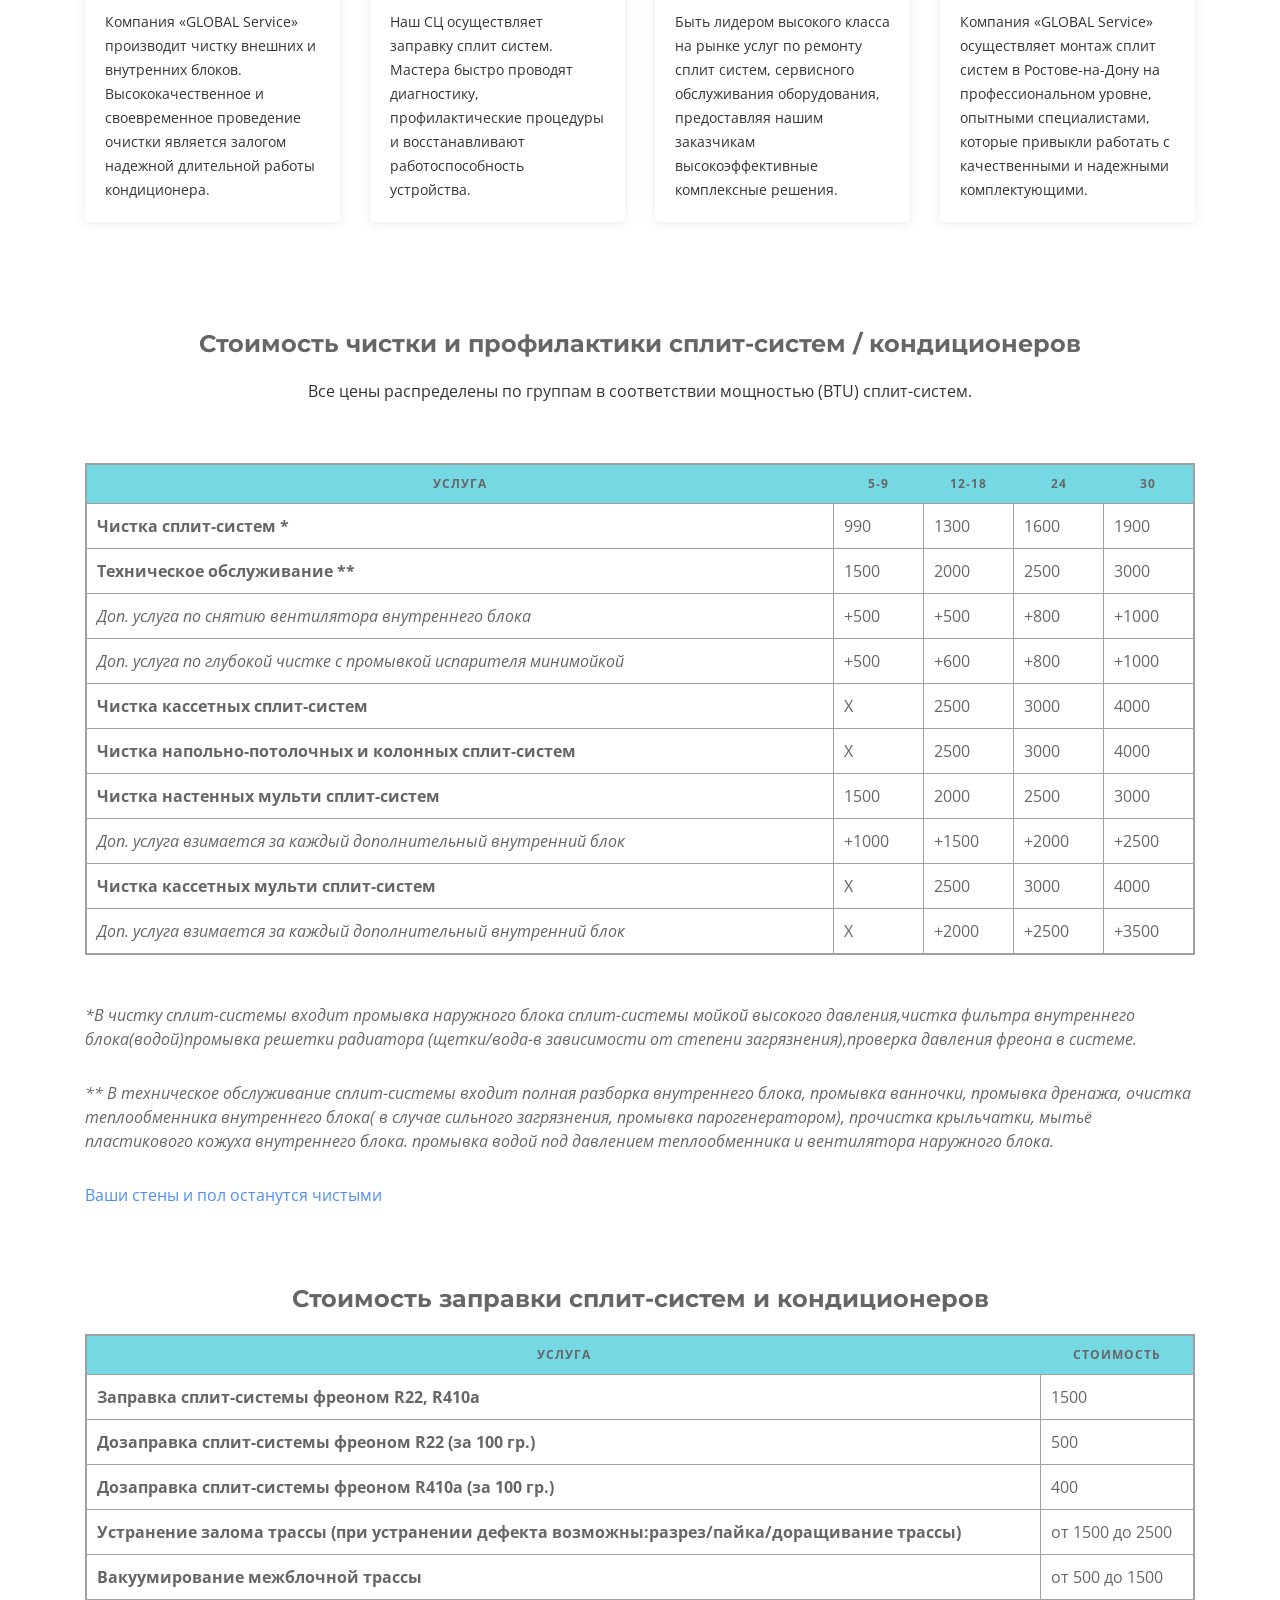
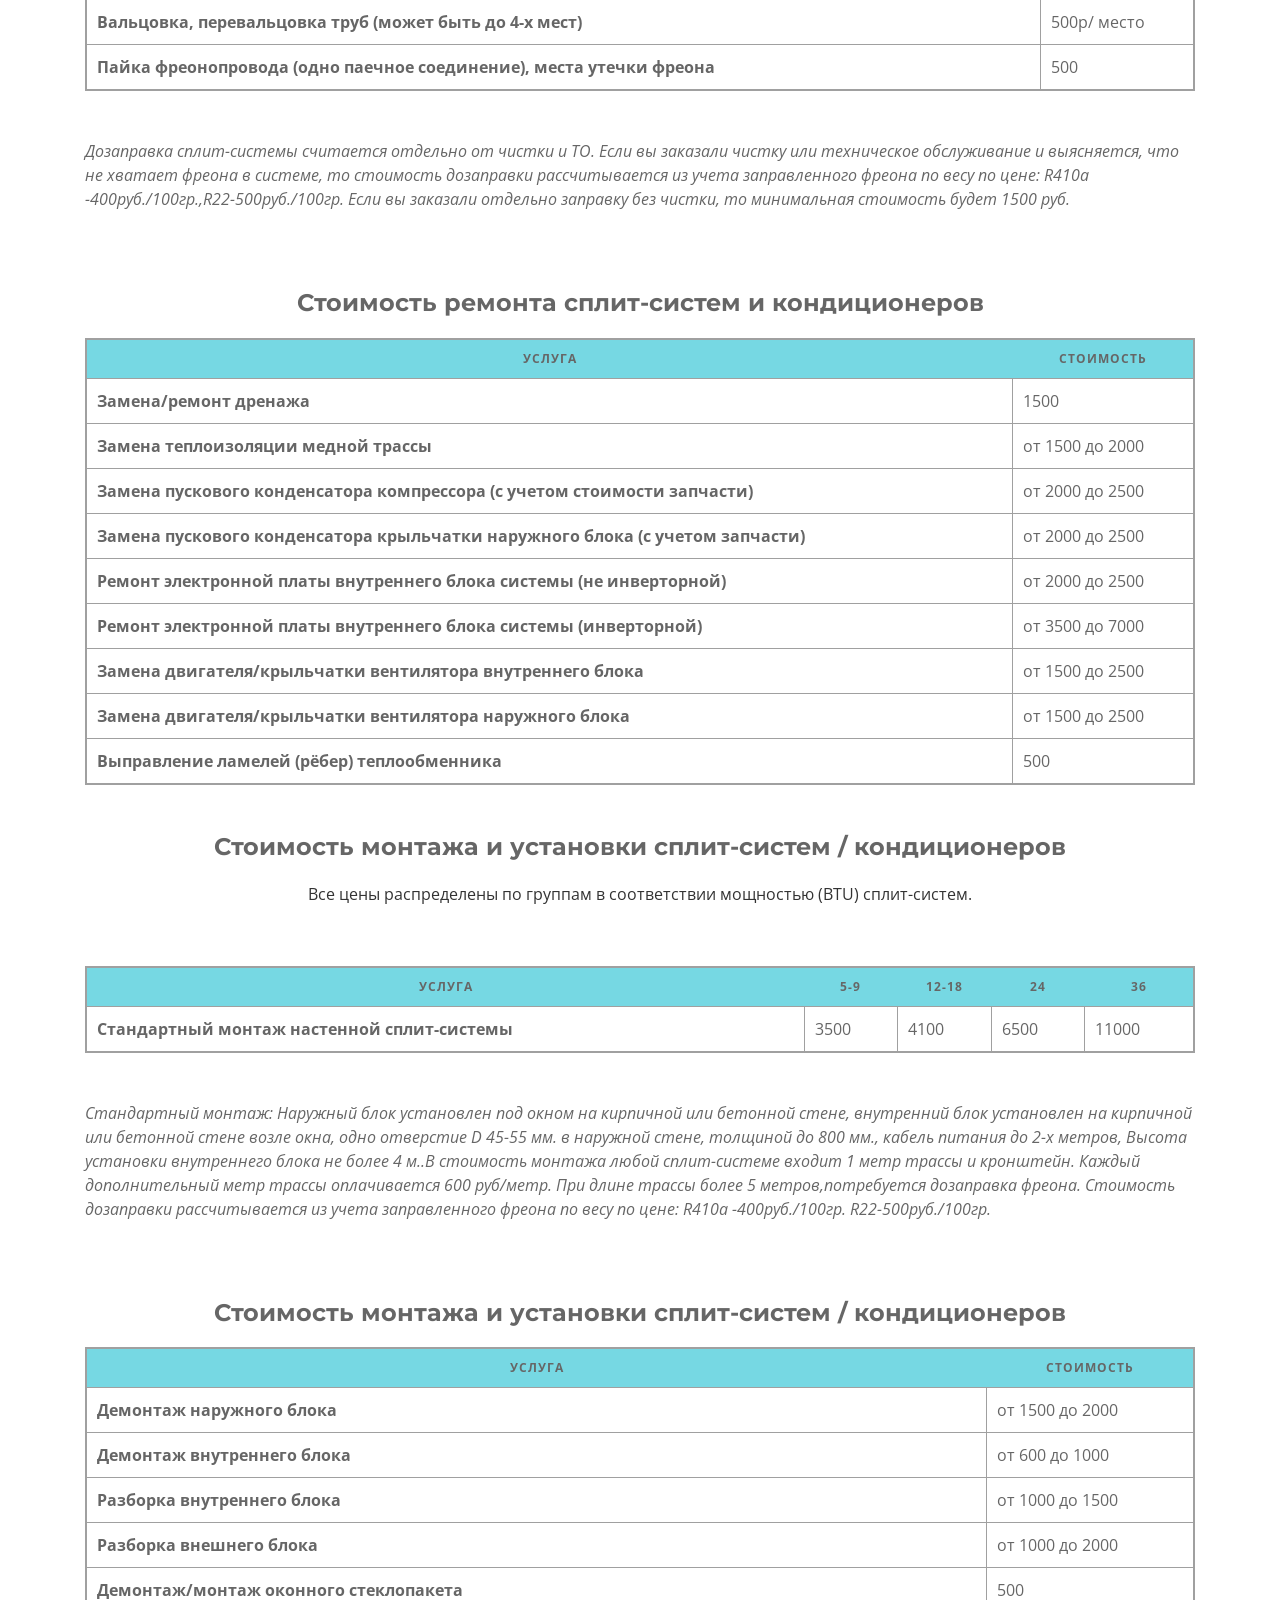
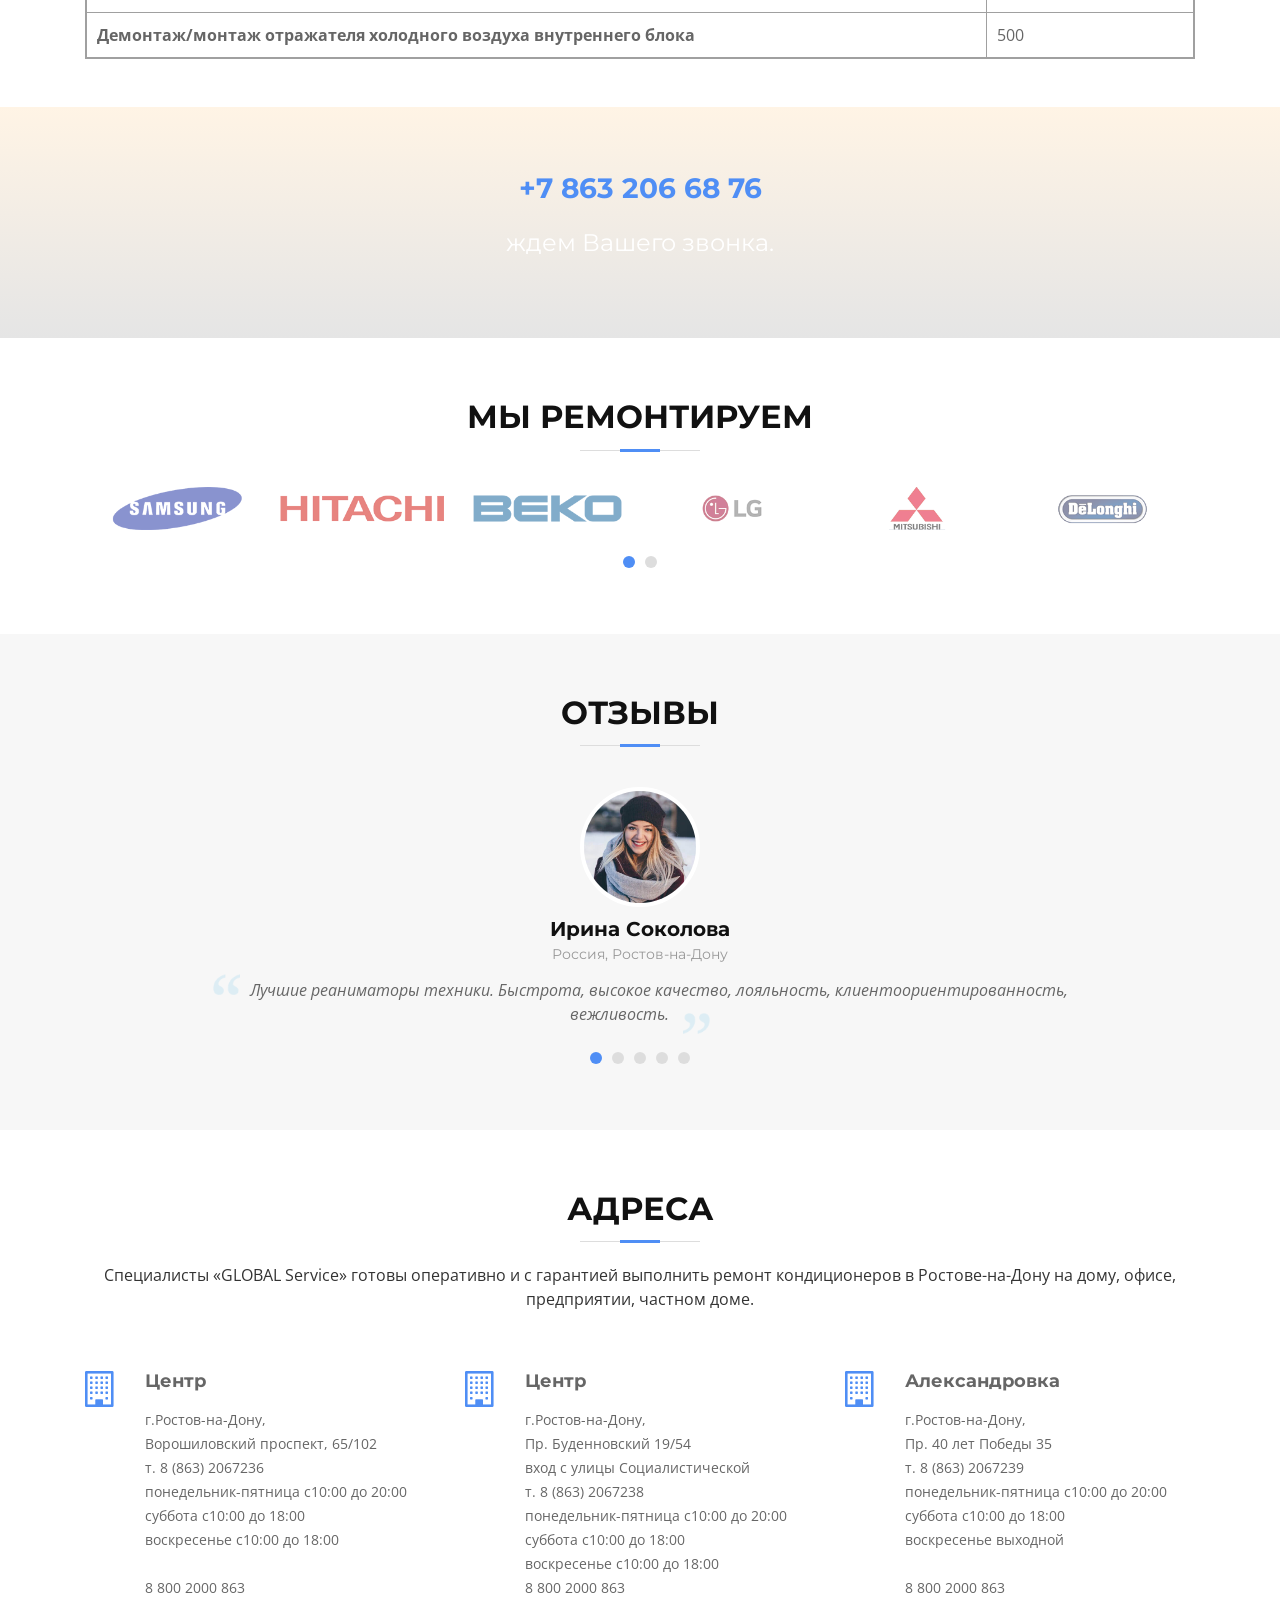
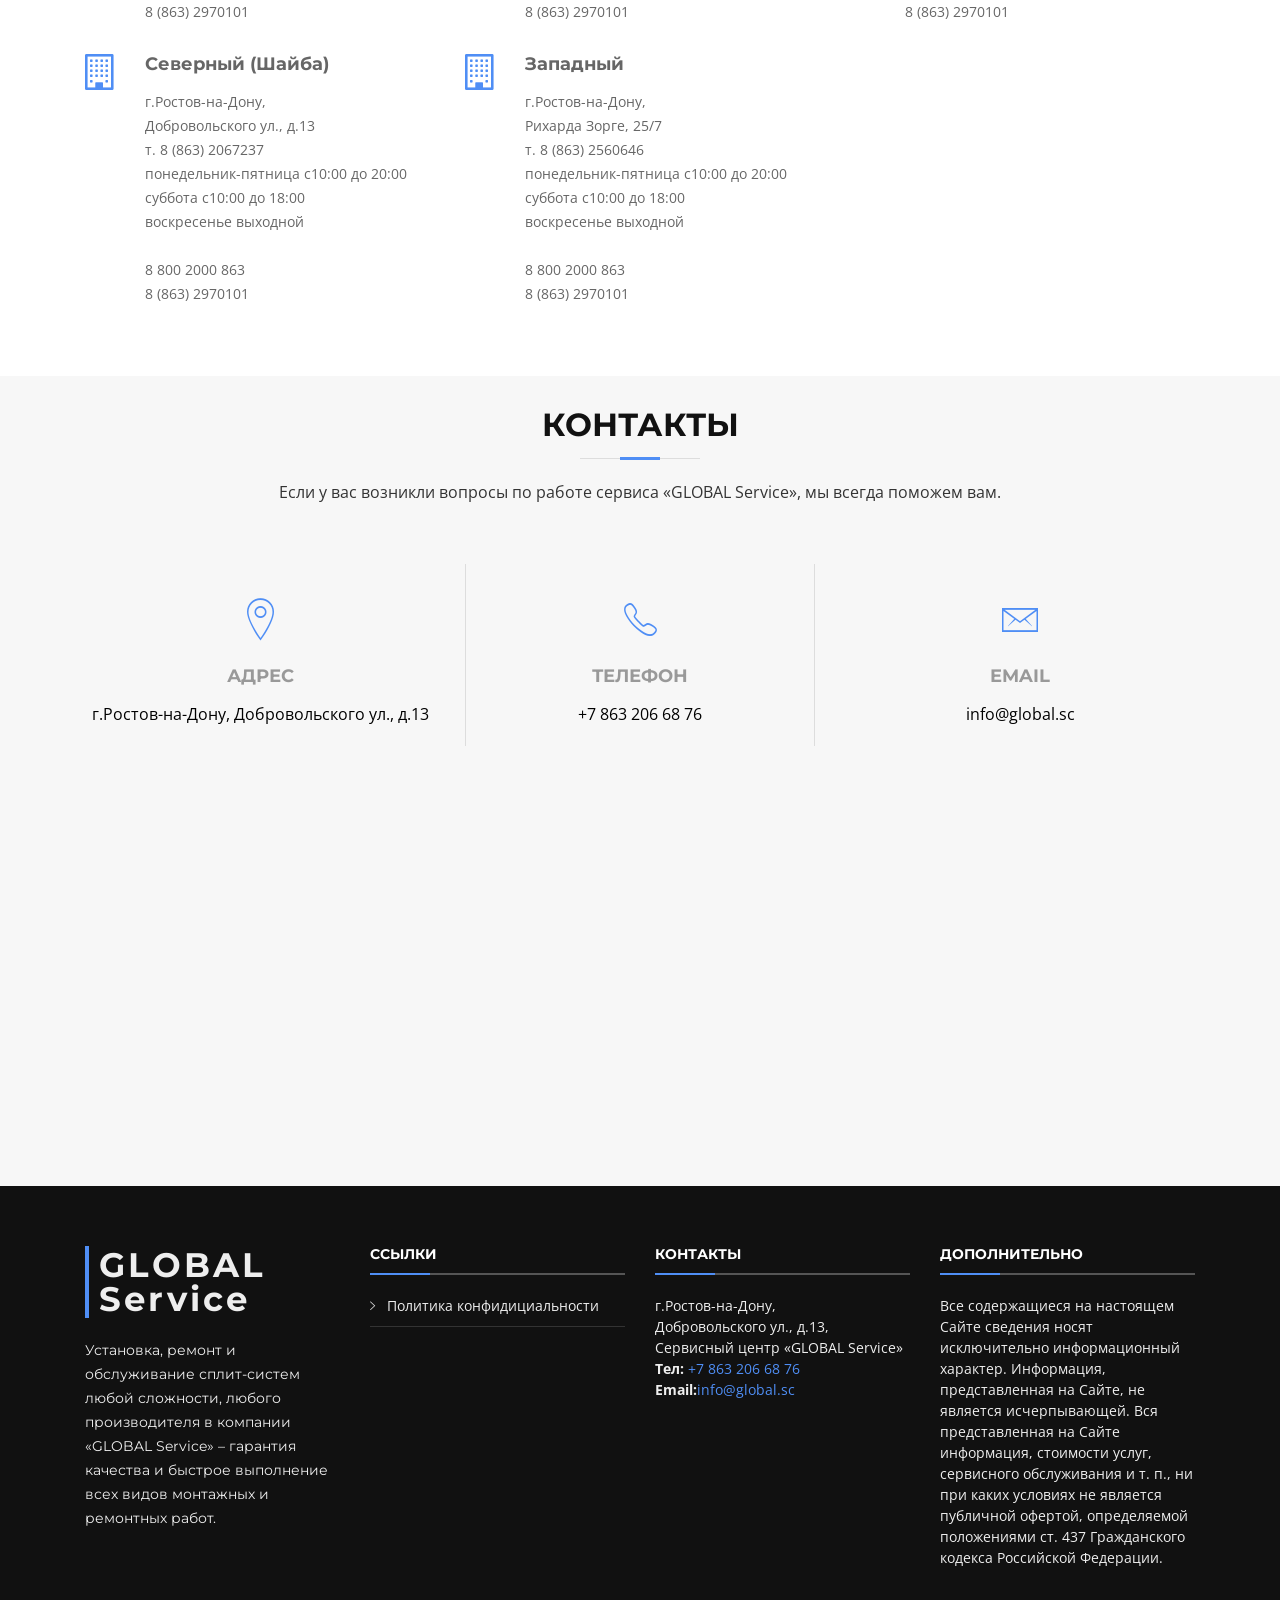
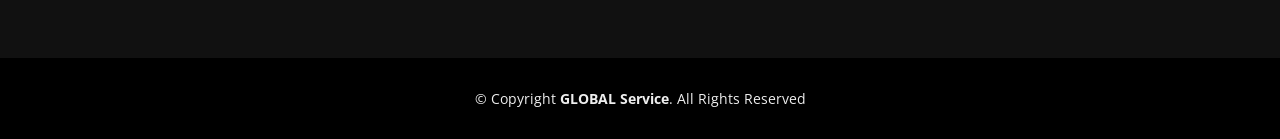
==== commit 8e055802: "update client" ====
--- a/split-system/index.html
+++ b/split-system/index.html
@@ -296,7 +296,7 @@
                         </div>
                         <h2 class="title"><a href="#" class="scrollto">РЕМОНТ КОНДИЦИОНЕРА</a></h2>
                         <p>
-                            Быть лидером высокого класса на рынке услуг по ремонту бытовой и цифровой техники,
+                            Быть лидером высокого класса на рынке услуг по ремонту сплит систем,
                             сервисного обслуживания оборудования, предоставляя нашим заказчикам высокоэффективные
                             комплексные решения.
                         </p>
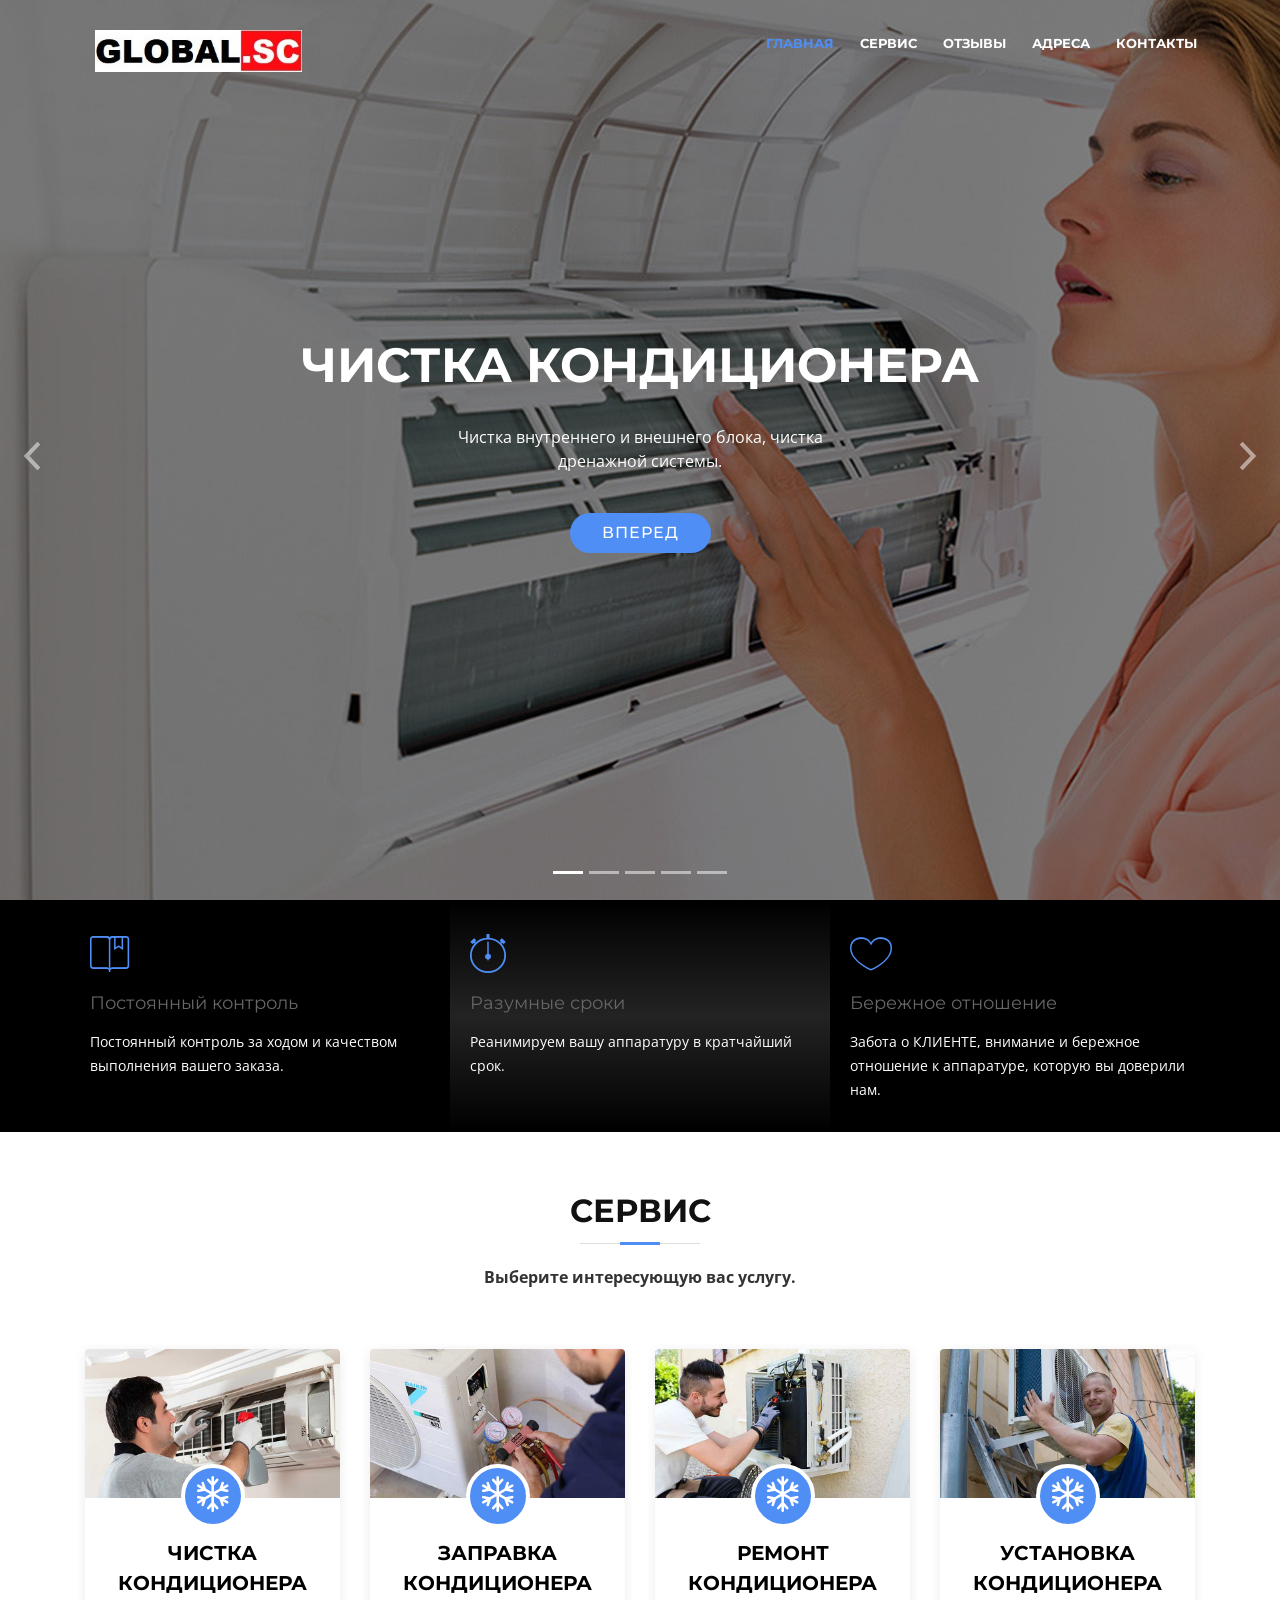
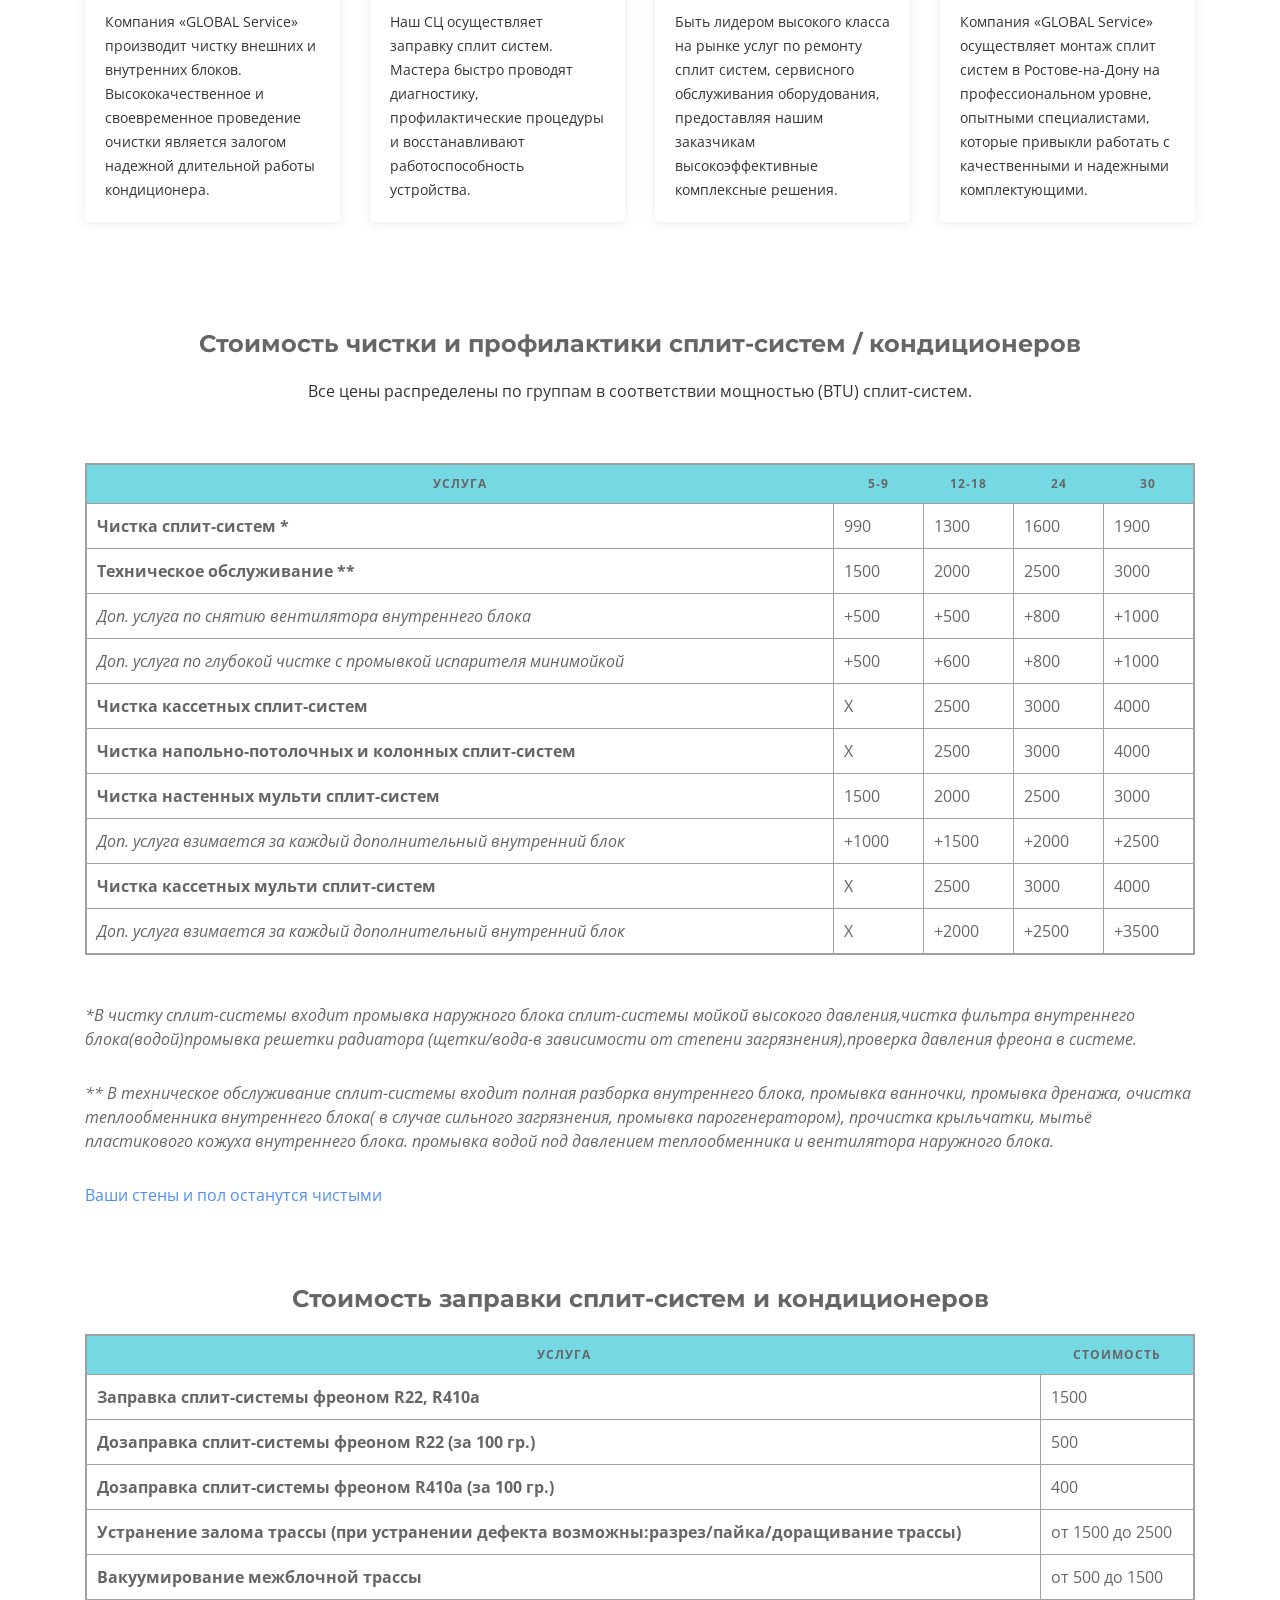
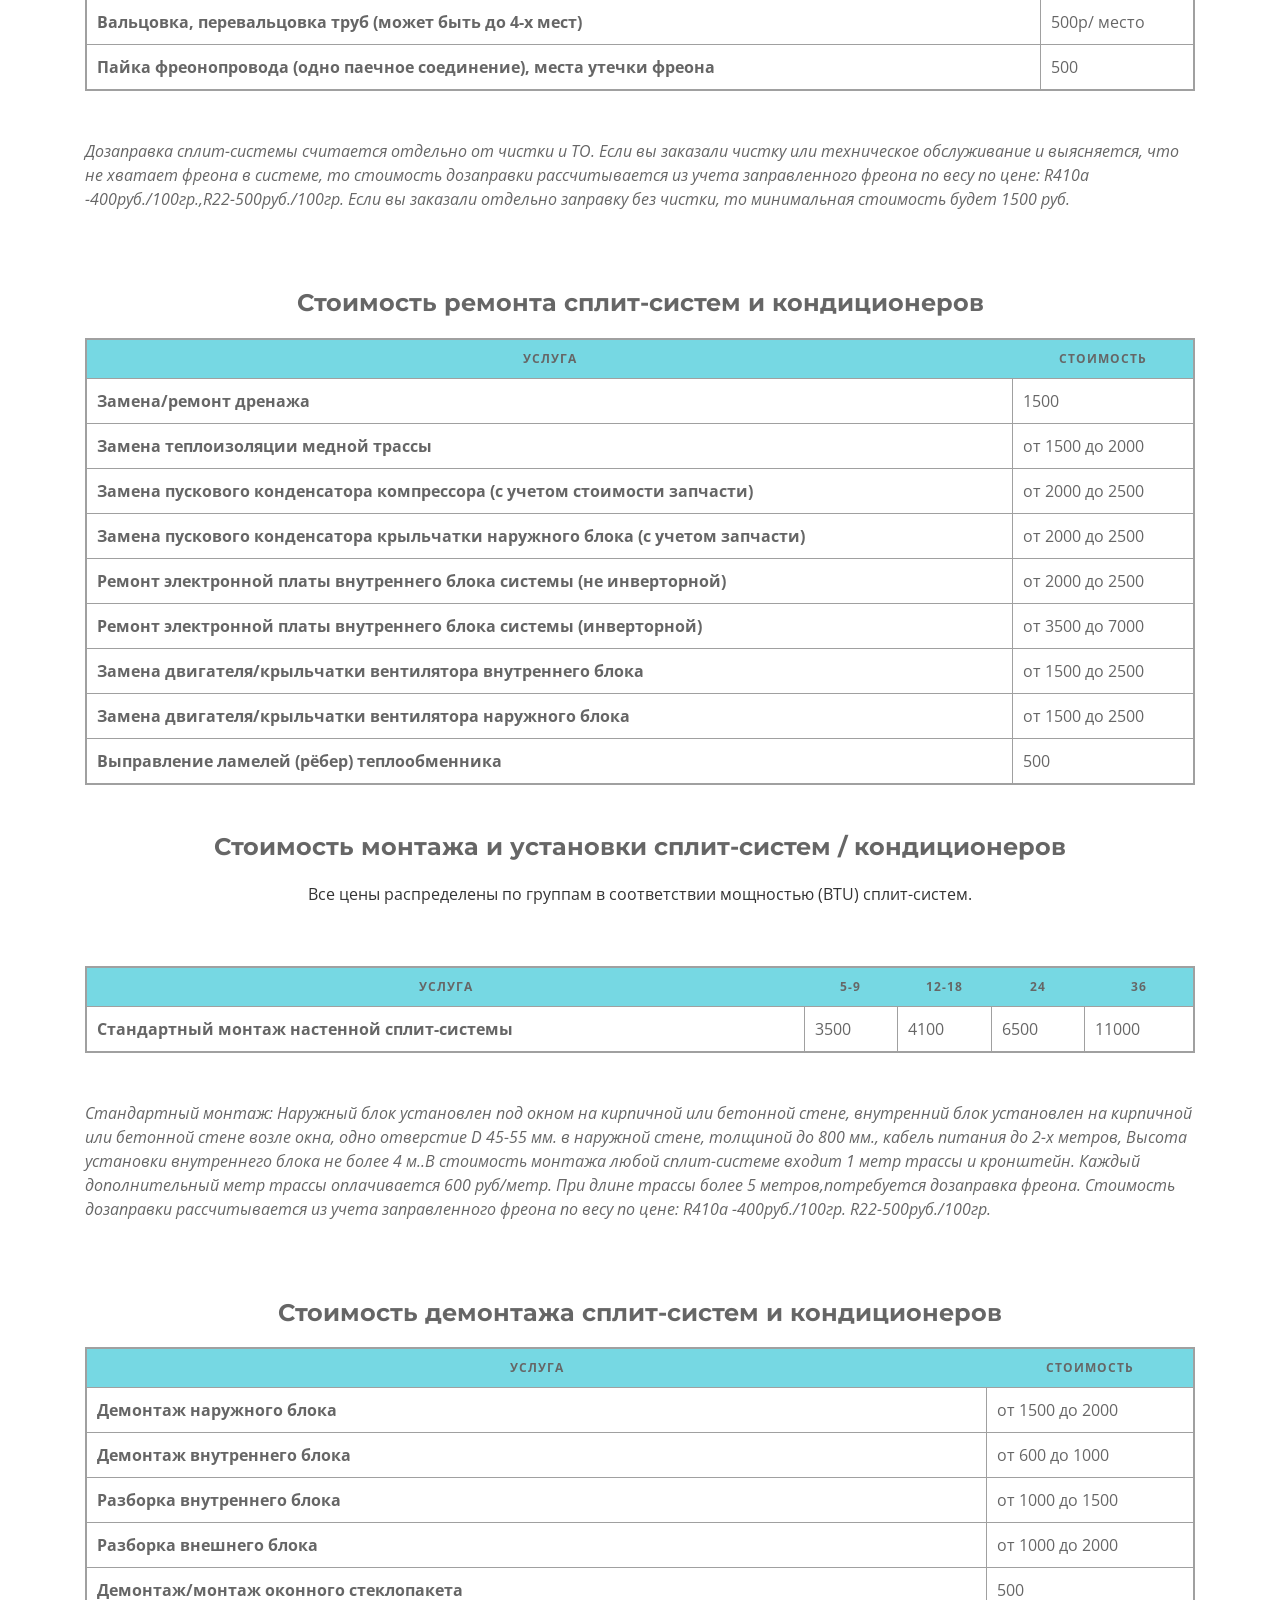
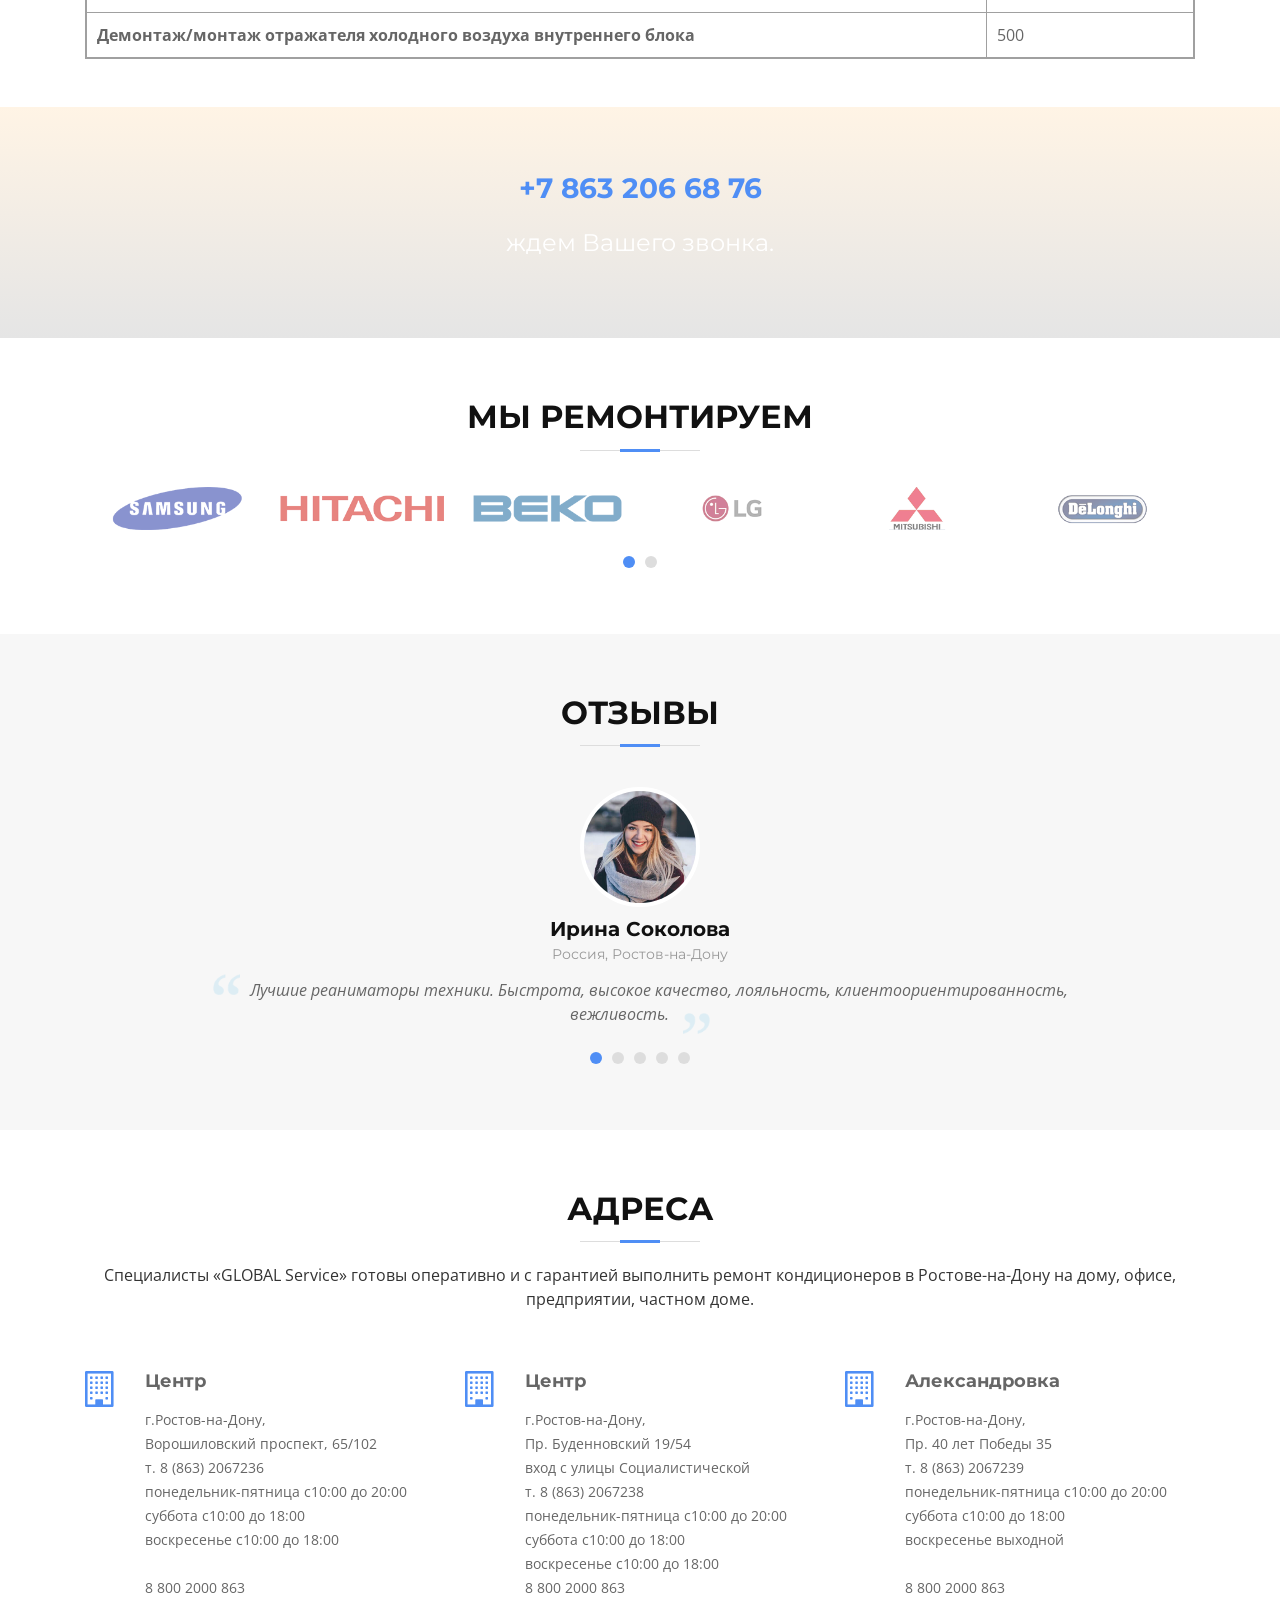
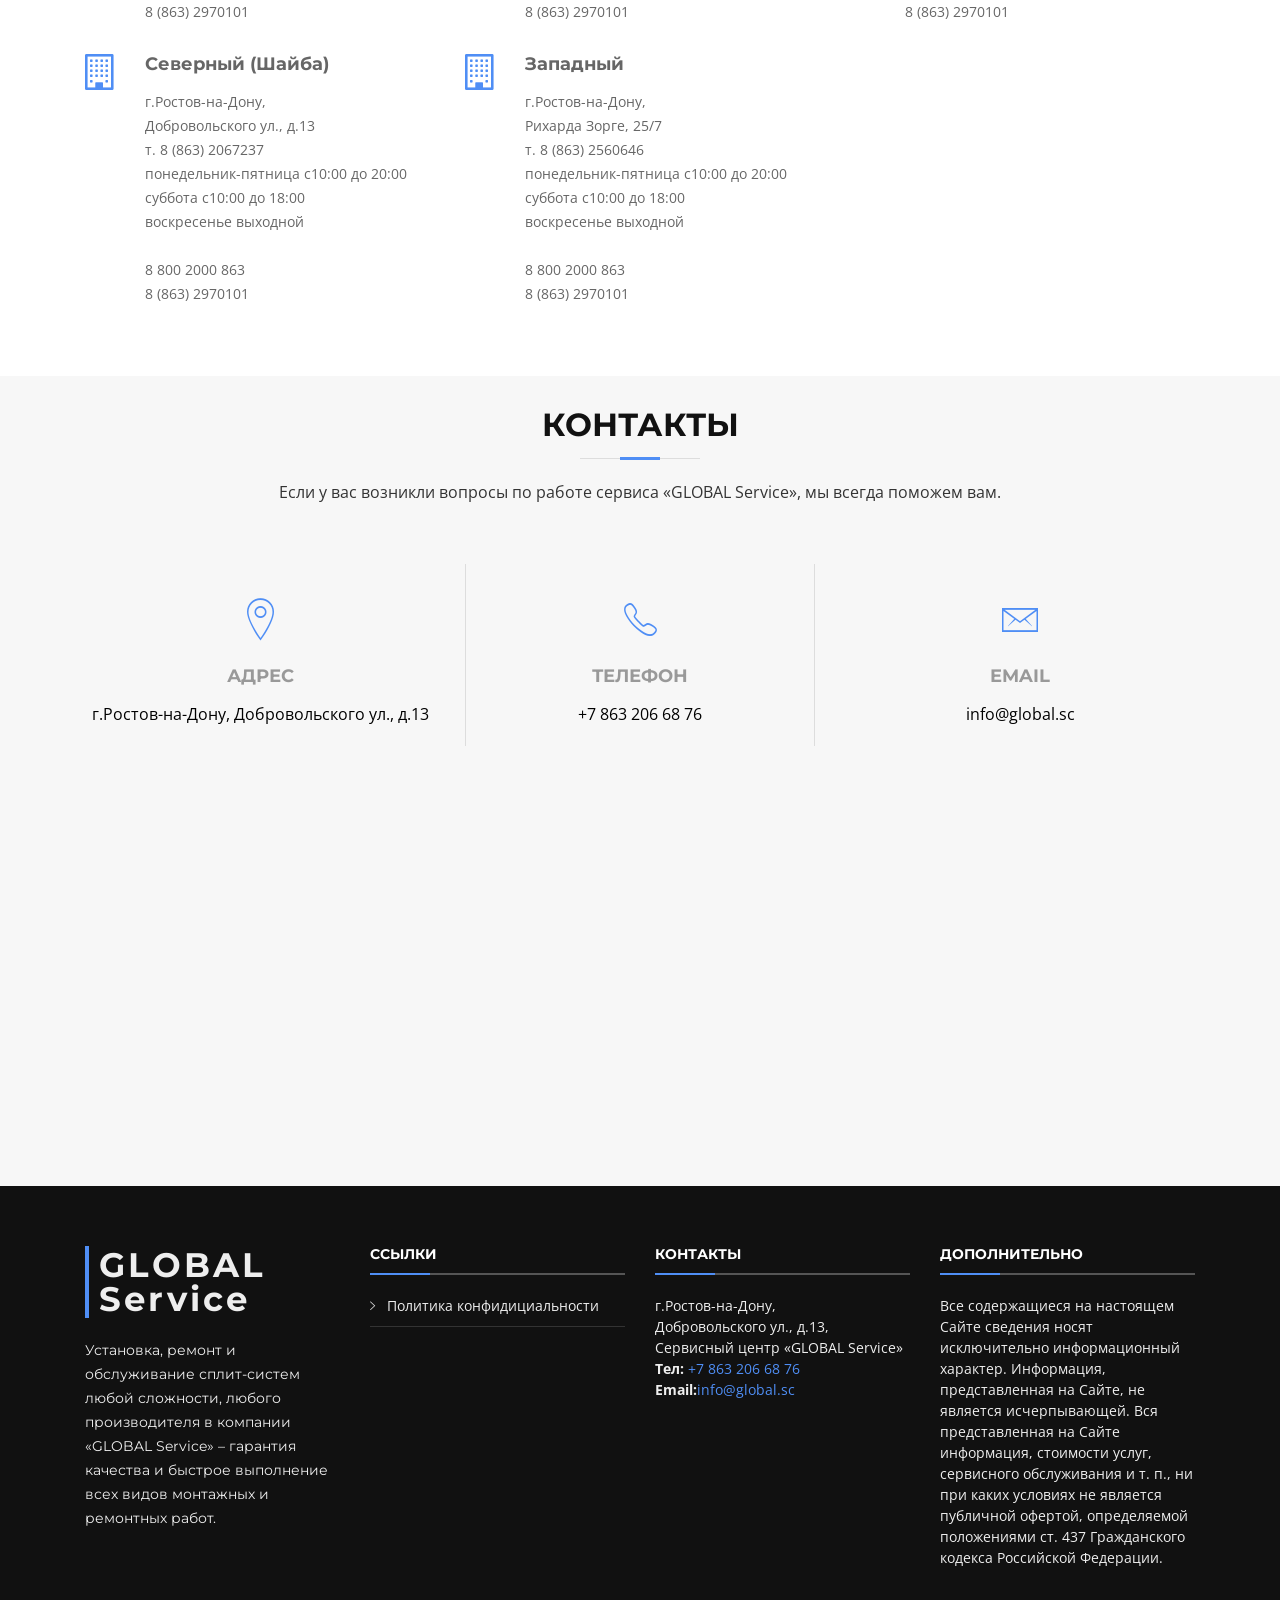
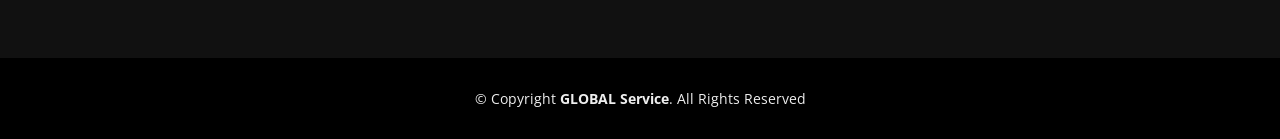
==== commit 11bfafdf: "update index.html" ====
--- a/split-system/index.html
+++ b/split-system/index.html
@@ -157,7 +157,7 @@
                         <div class="carousel-content">
                             <h2>РЕМОНТ КОНДИЦИОНЕРА</h2>
                             <p>Быстрый и качественный ремонт сплит-систем любой сложности, всех производителей.</p>
-                            <a href="#featured-services" class="btn-get-started scrollto">ВПЕРЕД</a>
+                            <a href="#table_3" class="btn-get-started scrollto">ВПЕРЕД</a>
                         </div>
                     </div>
                 </div>
@@ -169,7 +169,7 @@
                             <h2>УСТАНОВКА КОНДИЦИОНЕРА</h2>
                             <p>Компания «GLOBAL Service» осуществляет монтаж сплит систем в Ростове-на-Дону на
                                 профессиональном уровне. </p>
-                            <a href="#featured-services" class="btn-get-started scrollto">ВПЕРЕД</a>
+                            <a href="#table_4" class="btn-get-started scrollto">ВПЕРЕД</a>
                         </div>
                     </div>
                 </div>
@@ -178,8 +178,8 @@
                     <div class="carousel-background"><img src="img/intro-carousel/4.jpg" alt=""></div>
                     <div class="carousel-container">
                         <div class="carousel-content">
-                            <h2>Ремонт ноутбуков, планшетов.</h2>
-                            <p>Ремонтируем ноутбуки и все виды портативной электроники всех производителей.</p>
+                            <h2>ТЕХНИЧЕСКОЕ ОБСЛУЖИВАНИЕ КОНДИЦИОНЕРОВ.</h2>
+                            <p>Компания «GLOBAL Service» осуществляет обслужиапние сплит систем всех производителей.</p>
                             <a href="#featured-services" class="btn-get-started scrollto">ВПЕРЕД</a>
                         </div>
                     </div>
@@ -189,10 +189,10 @@
                     <div class="carousel-background"><img src="img/intro-carousel/5.jpg" alt=""></div>
                     <div class="carousel-container">
                         <div class="carousel-content">
-                            <h2>Ремонт мобильных телефонов</h2>
-                            <p>Наши специалисты выполняют комплексную диагностику и ремонт телефонов в кратчайшее
+                            <h2>ЗАПРАВКА КОНДИЦИОНЕРОВ</h2>
+                            <p>Наши специалисты выполняют заправку кондиционеров в кратчайшее
                                 сроки.</p>
-                            <a href="#featured-services" class="btn-get-started scrollto">ВПЕРЕД</a>
+                            <a href="#table_2" class="btn-get-started scrollto">ВПЕРЕД</a>
                         </div>
                     </div>
                 </div>
@@ -294,7 +294,7 @@
                             <img class="img-fluid lazy" data-src="img/about-vision.jpg" src=""/>
                             <div class="icon"><i class="fa fa-snowflake-o"></i></div>
                         </div>
-                        <h2 class="title"><a href="#" class="scrollto">РЕМОНТ КОНДИЦИОНЕРА</a></h2>
+                        <h2 class="title"><a href="#table_3" class="scrollto">РЕМОНТ КОНДИЦИОНЕРА</a></h2>
                         <p>
                             Быть лидером высокого класса на рынке услуг по ремонту сплит систем,
                             сервисного обслуживания оборудования, предоставляя нашим заказчикам высокоэффективные
@@ -310,7 +310,7 @@
                             <img class="img-fluid lazy" data-src="img/about-vision-2.jpg" src=""/>
                             <div class="icon"><i class="fa fa-snowflake-o"></i></div>
                         </div>
-                        <h2 class="title"><a href="#table_5" class="scrollto">УСТАНОВКА КОНДИЦИОНЕРА</a></h2>
+                        <h2 class="title"><a href="#table_4" class="scrollto">УСТАНОВКА КОНДИЦИОНЕРА</a></h2>
                         <!--<h2 class="title"><a href="#">Наше видение</a></h2>-->
                         <p>
                             Компания «GLOBAL Service» осуществляет монтаж сплит систем в Ростове-на-Дону на
@@ -639,7 +639,7 @@
             <br>
             <br>
             <header class="section-header wow fadeInUp">
-                <h4 style="font-weight: bold; text-align: center">Стоимость монтажа и установки сплит-систем / кондиционеров</h4>
+                <h4 style="font-weight: bold; text-align: center">Стоимость демонтажа сплит-систем и кондиционеров</h4>
             </header>
             <table>
                 <thead>
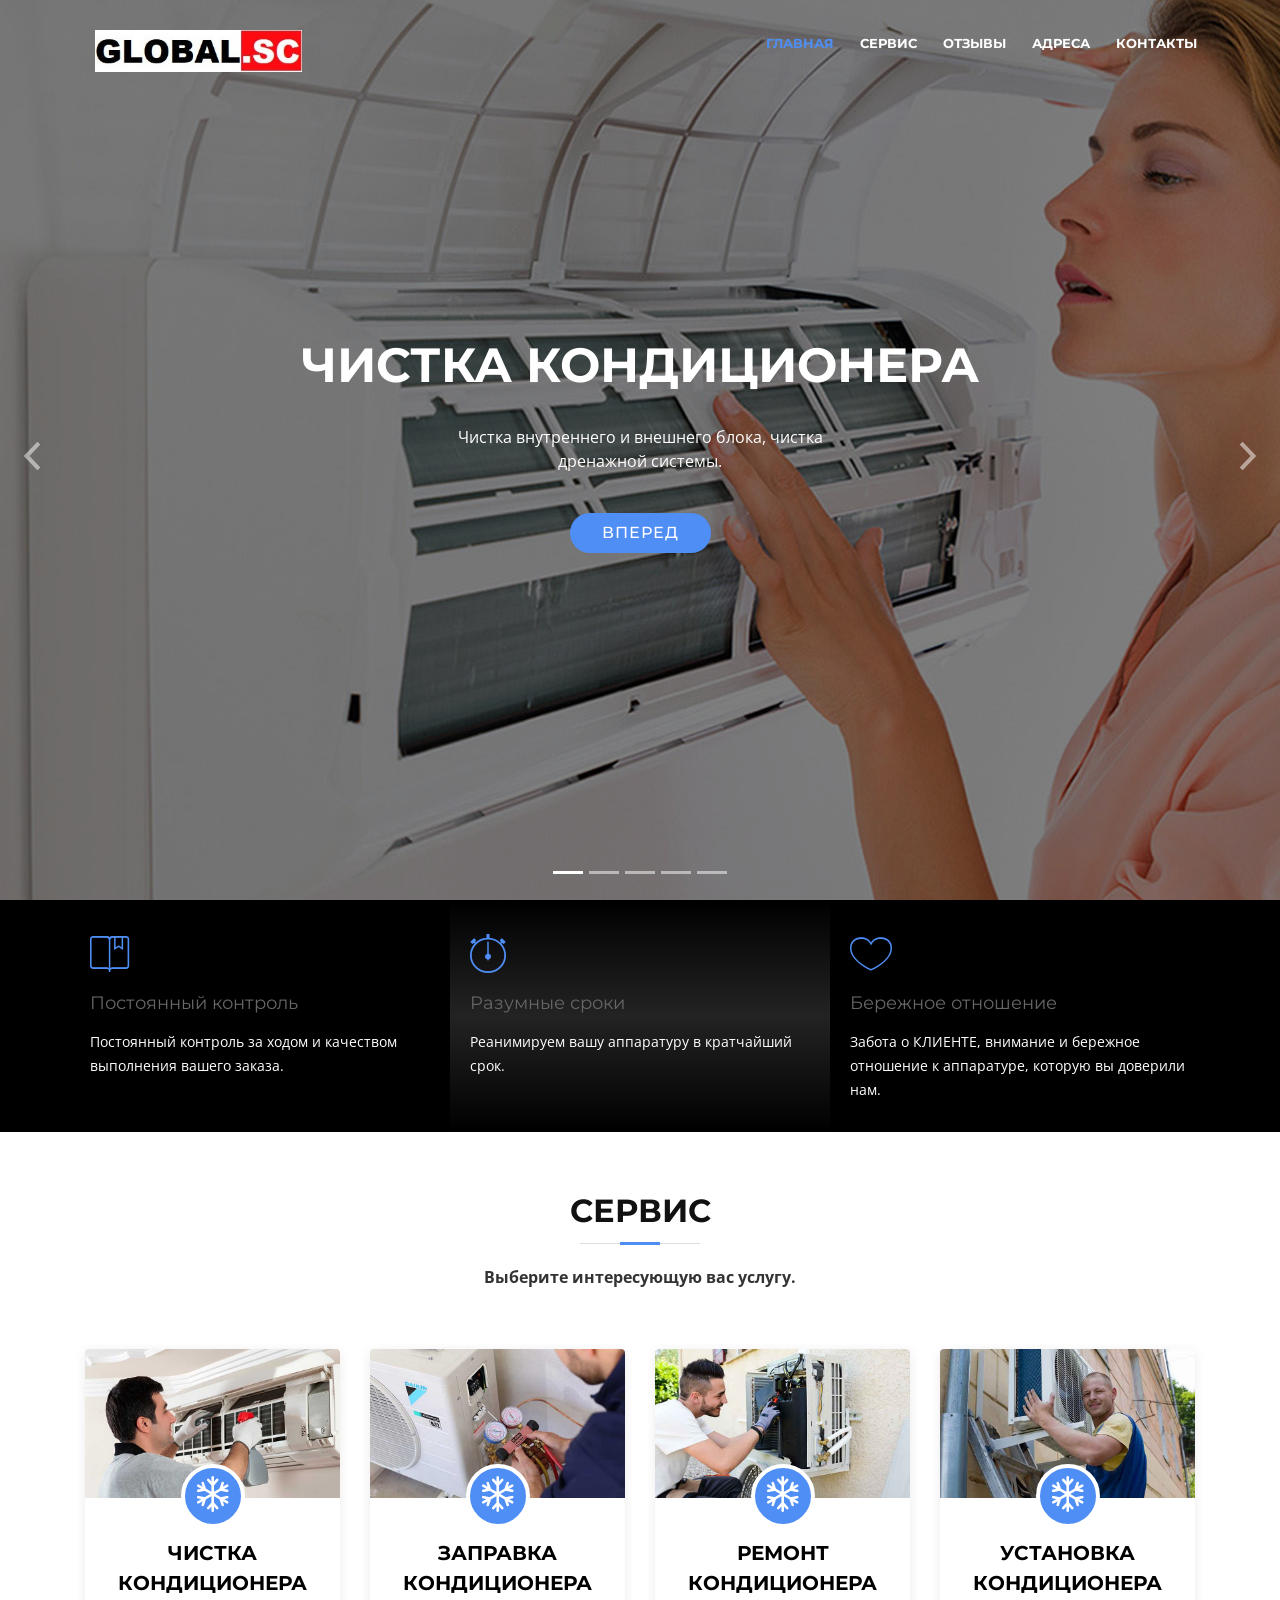
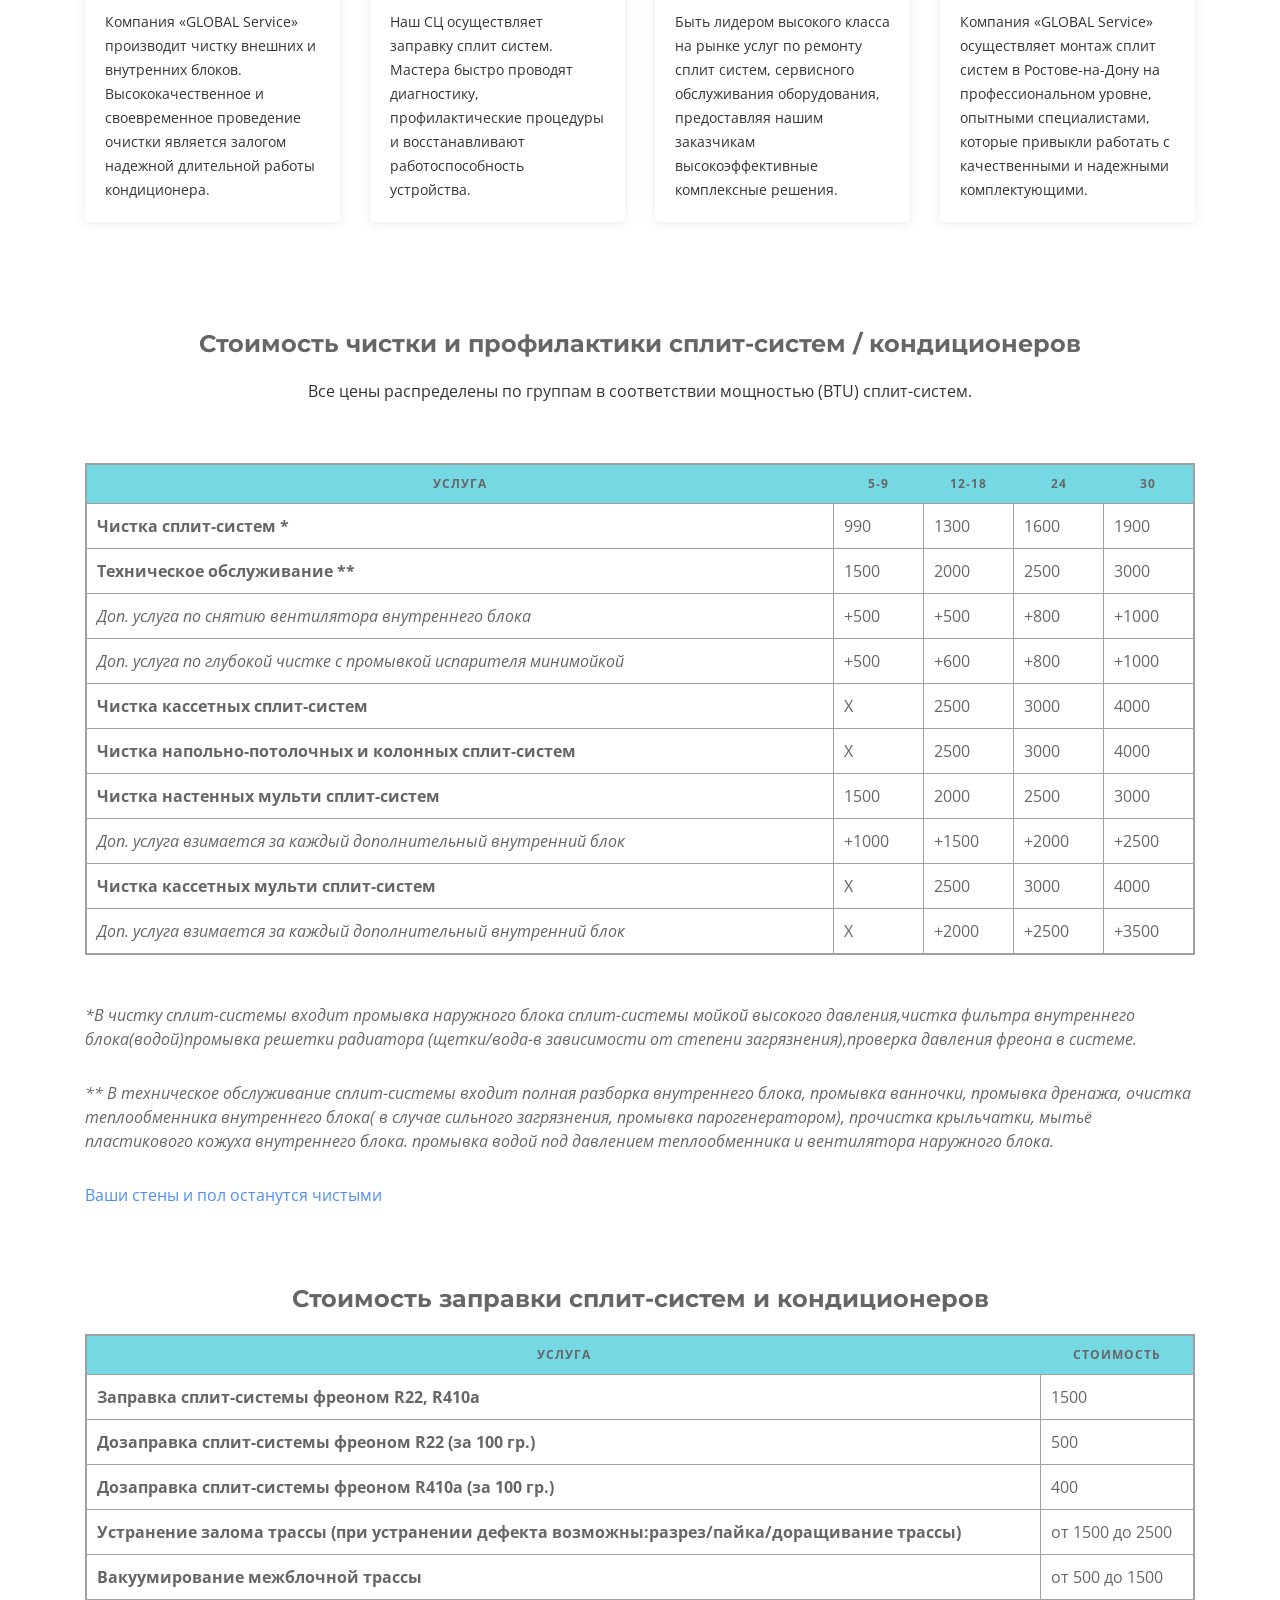
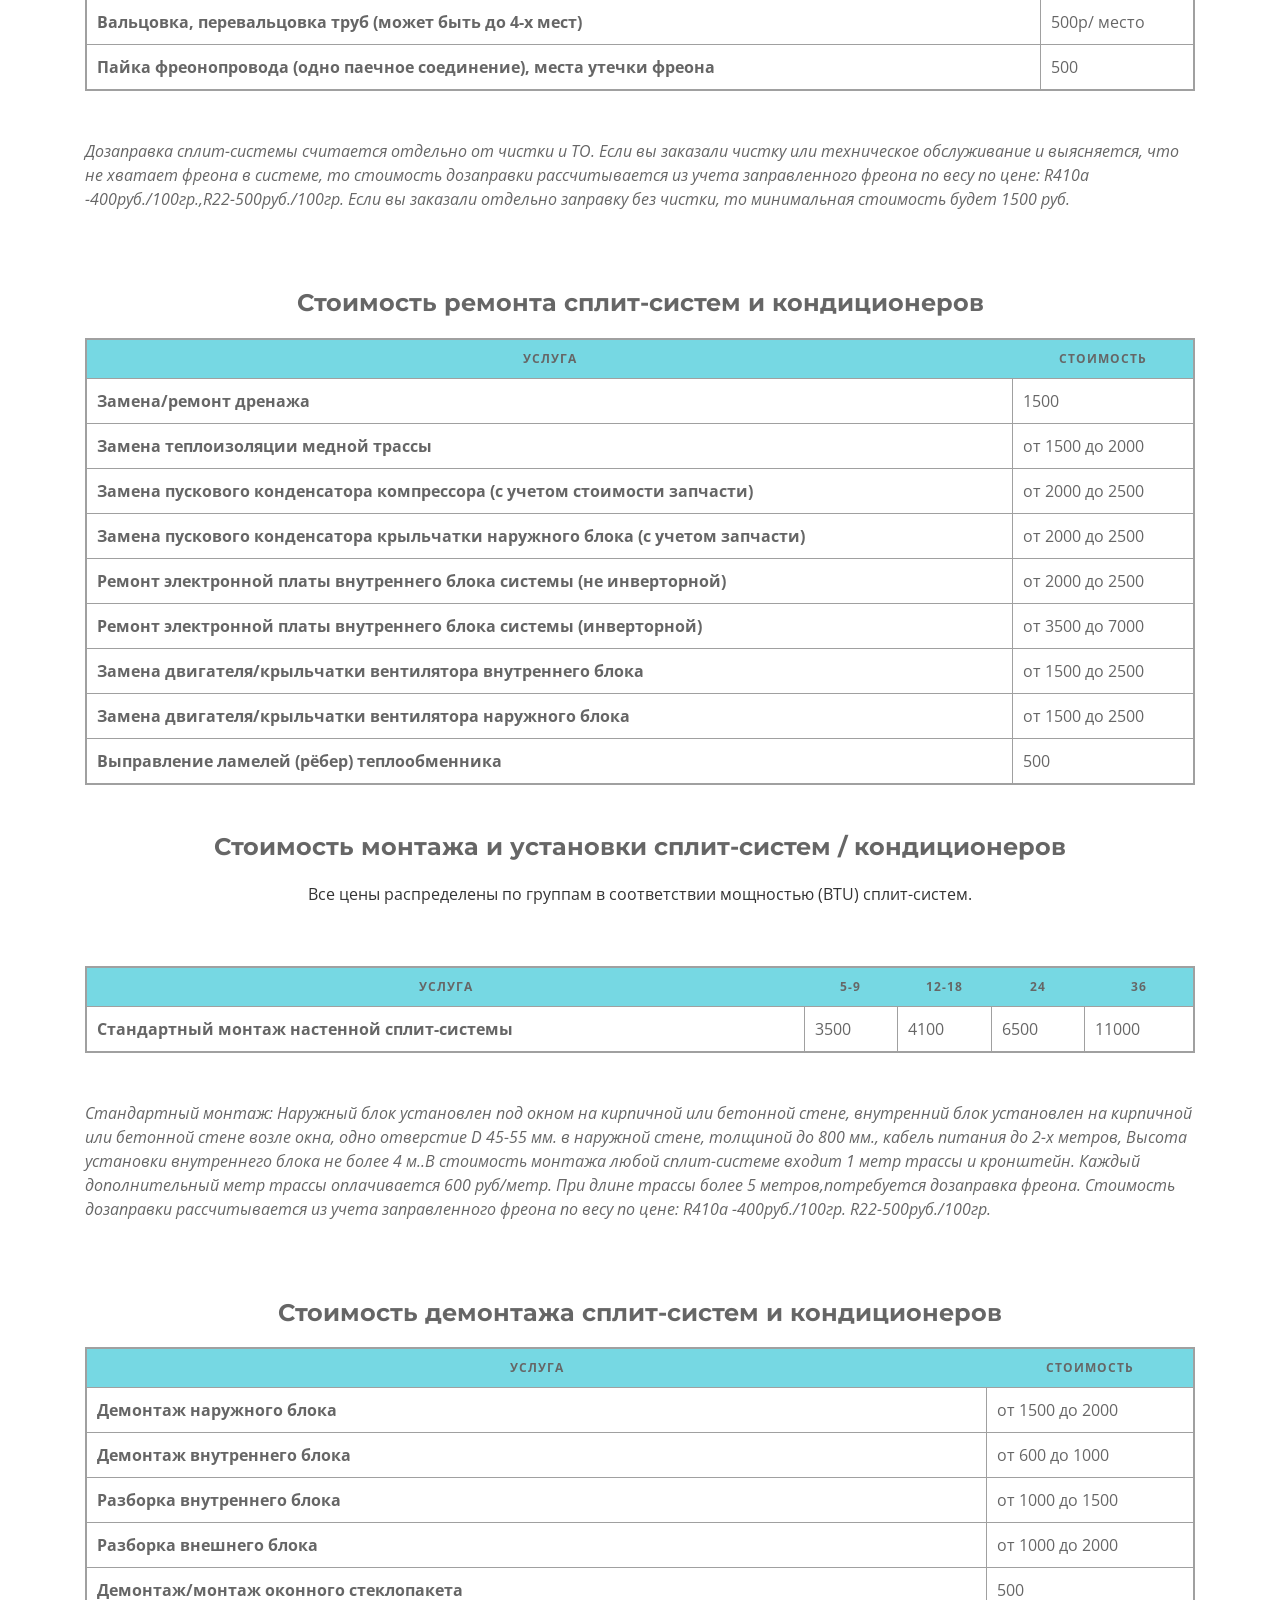
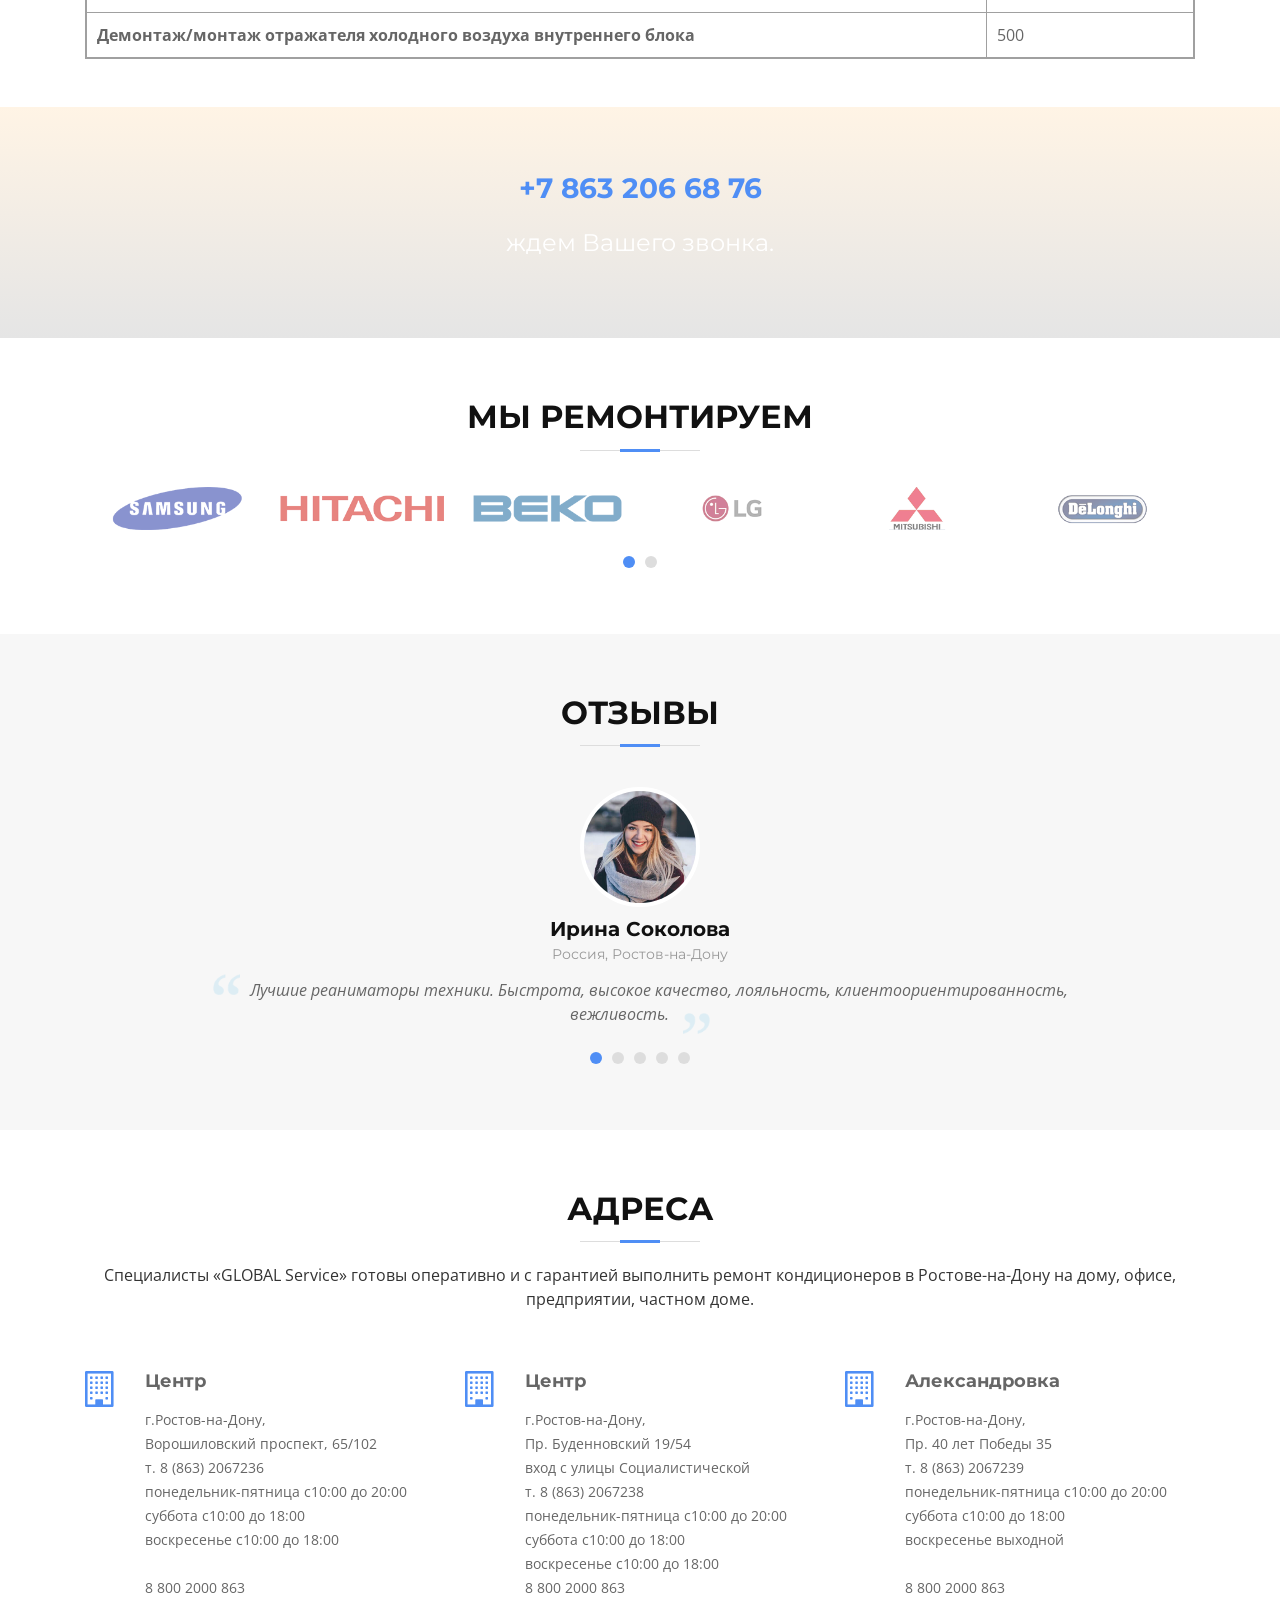
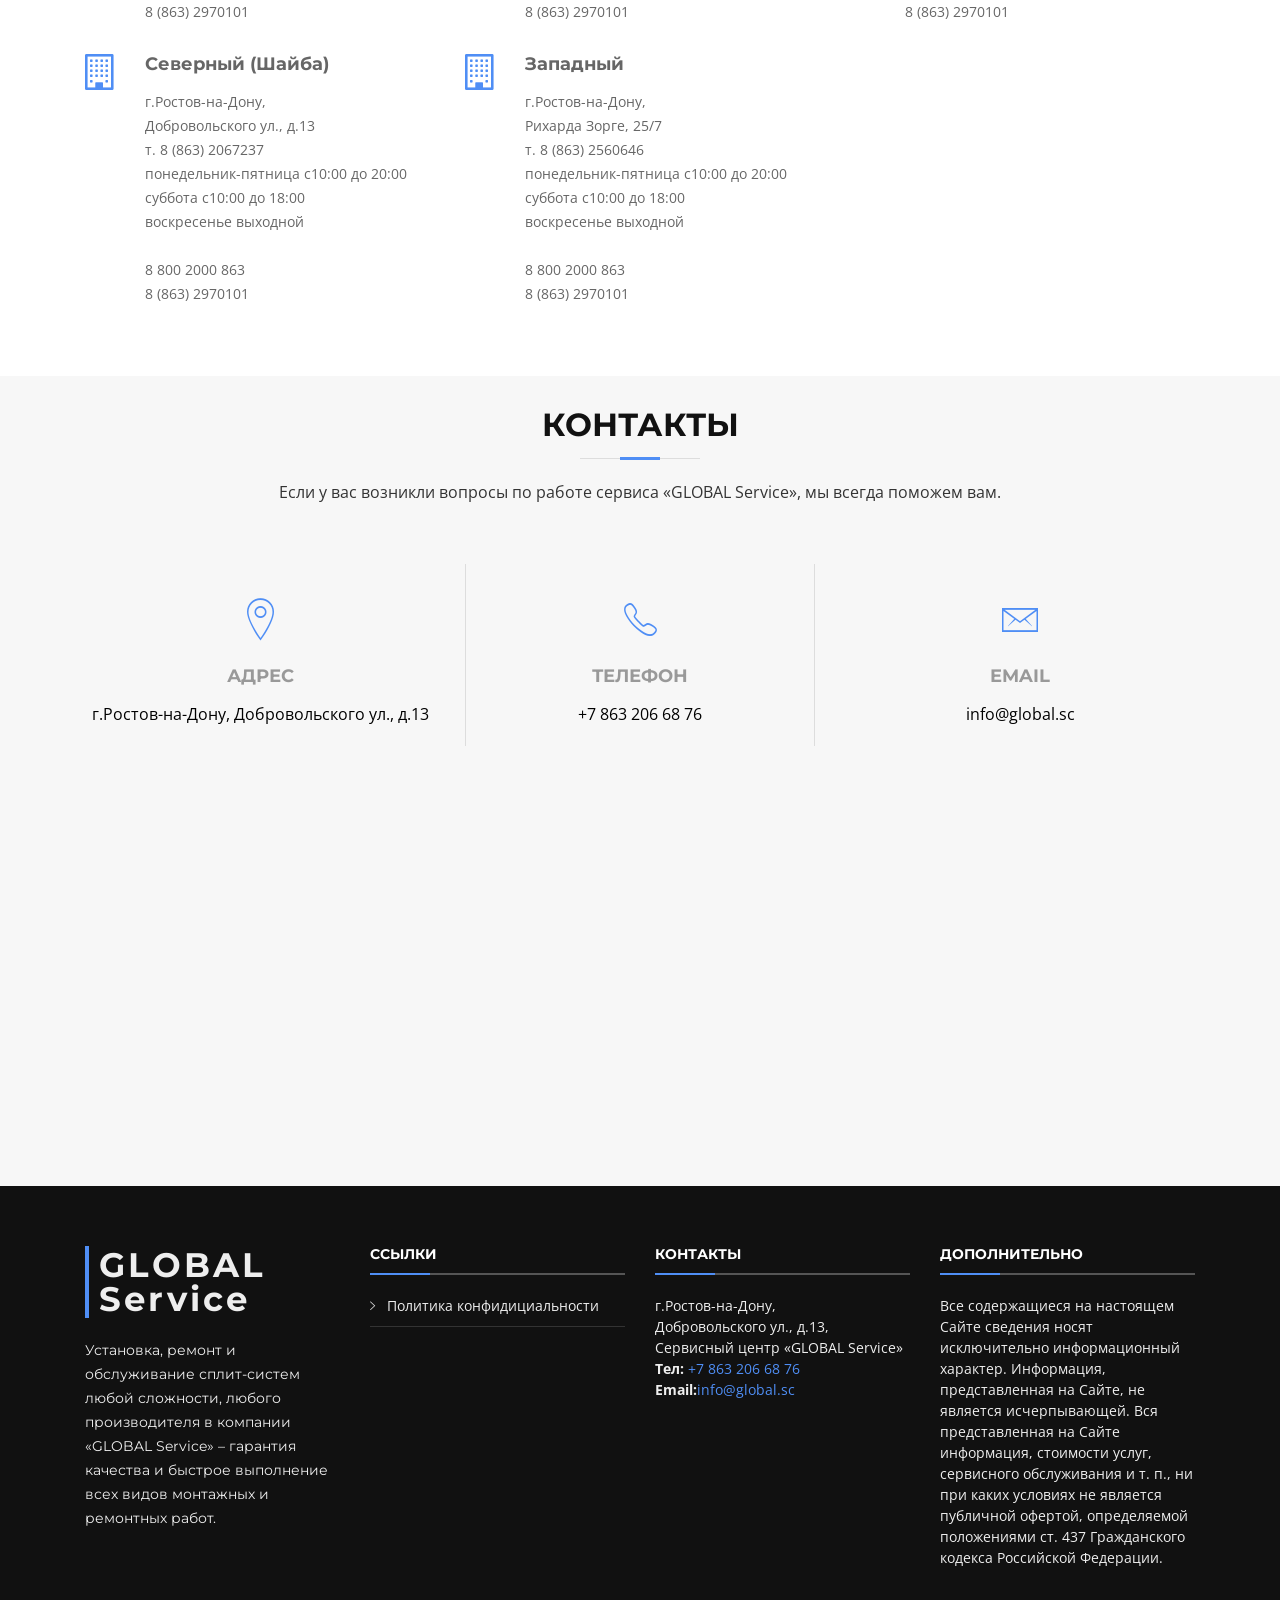
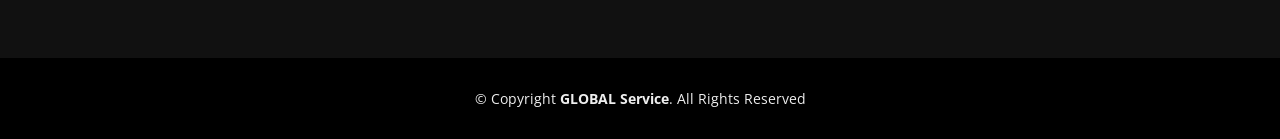
==== commit f017ffbe: "update index.html" ====
--- a/split-system/index.html
+++ b/split-system/index.html
@@ -11,17 +11,17 @@
     <meta property="og:type" content="website">
     <meta property="og:title" content="GLOBAL Service. Ремонт и обслуживание кондиционеров любой сложности.">
     <meta property="og:site_name" content="GLOBAL Service">
-    <meta property="og:url" content="https://GLOBAL Service.ru">
+    <meta property="og:url" content="https://global.sc/remont-konditsionerov/">
     <meta property="og:locale" content="ru_RU">
     <meta property="og:description"
           content="Ремонт, чистка, заправка, установка и обслуживание кондиционеров любой сложности.">
-    <meta property="og:image" content="https://GLOBAL Service.ru/img/og-image.png">
+    <meta property="og:image" content="https://global.sc/remont-konditsionerov/img/og-image.png">
     <meta property="og:image:width" content="1200">
     <meta property="og:image:height" content="630">
 
     <meta name="twitter:card" content="summary">
 
-    <link rel="canonical" href="https://GLOBAL Service.ru"/>
+    <link rel="canonical" href="https://global.sc"/>
 
     <script>
         document.addEventListener("DOMContentLoaded", function () {
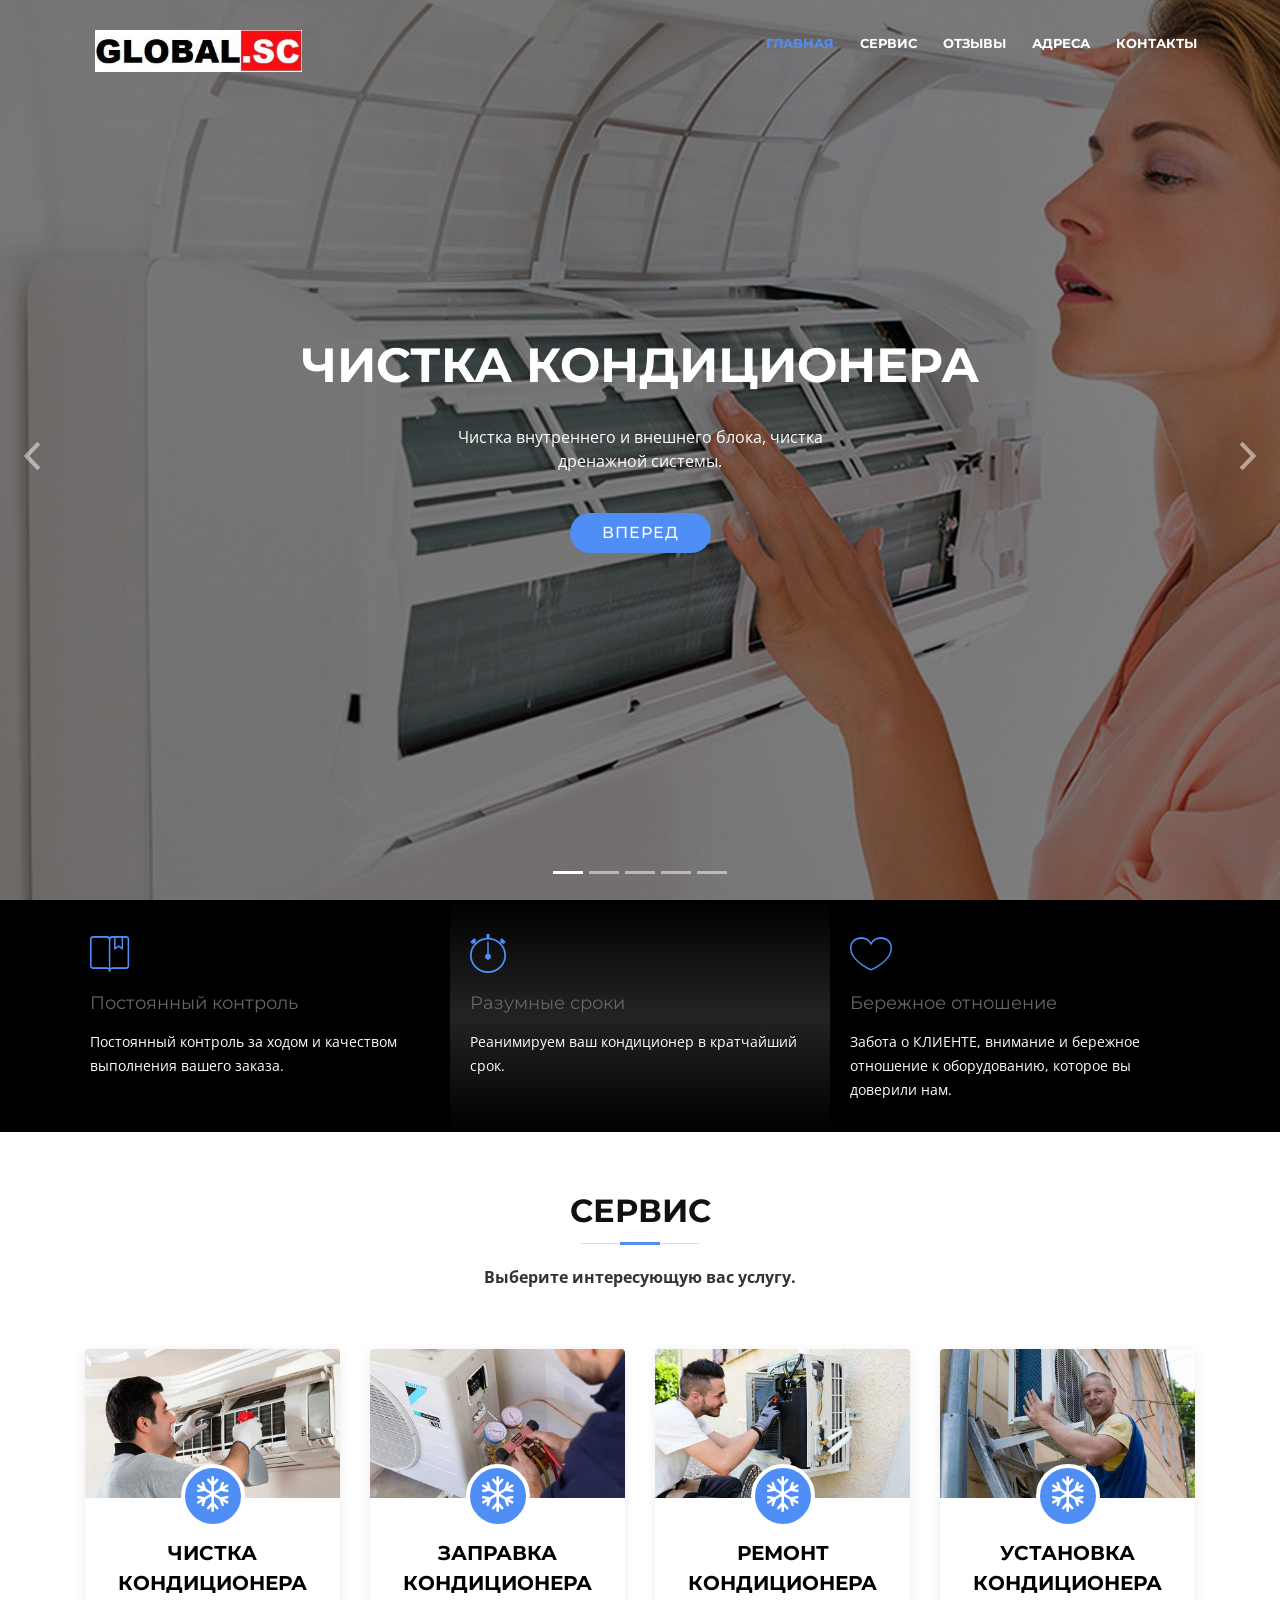
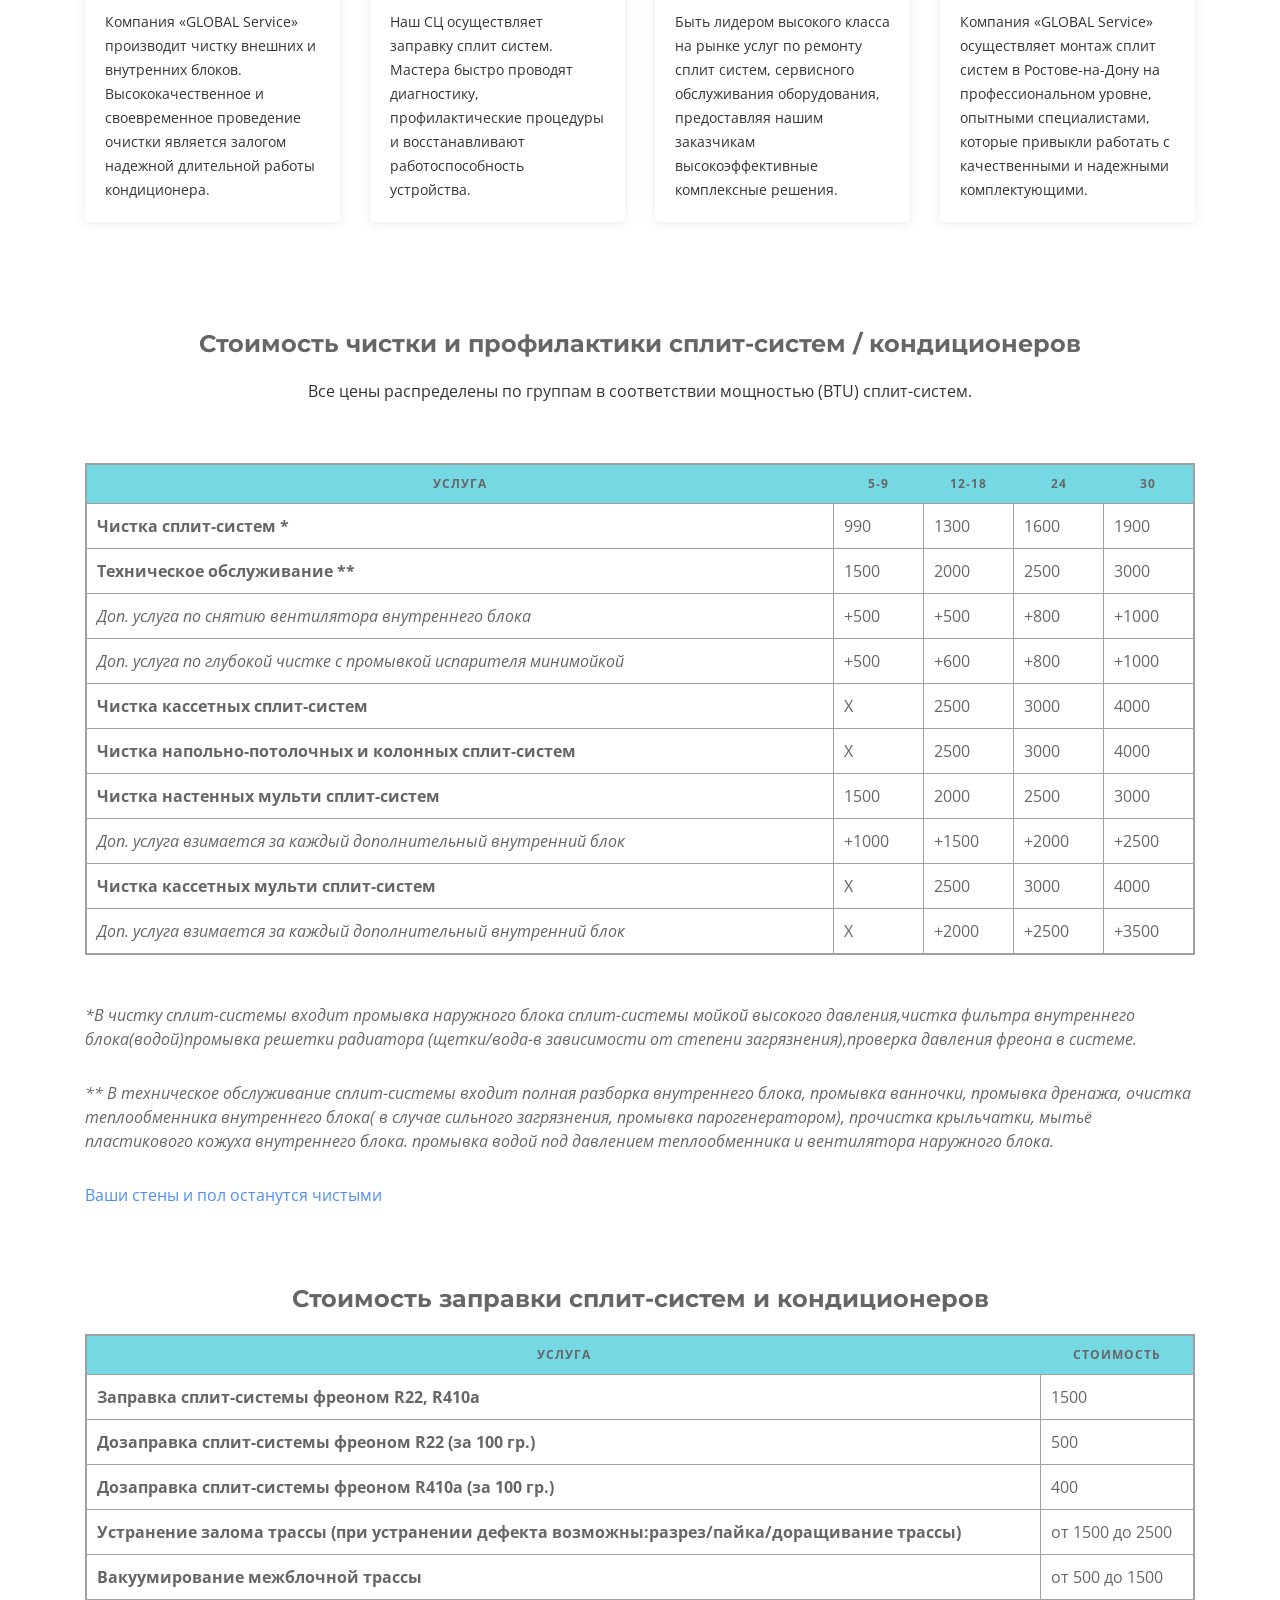
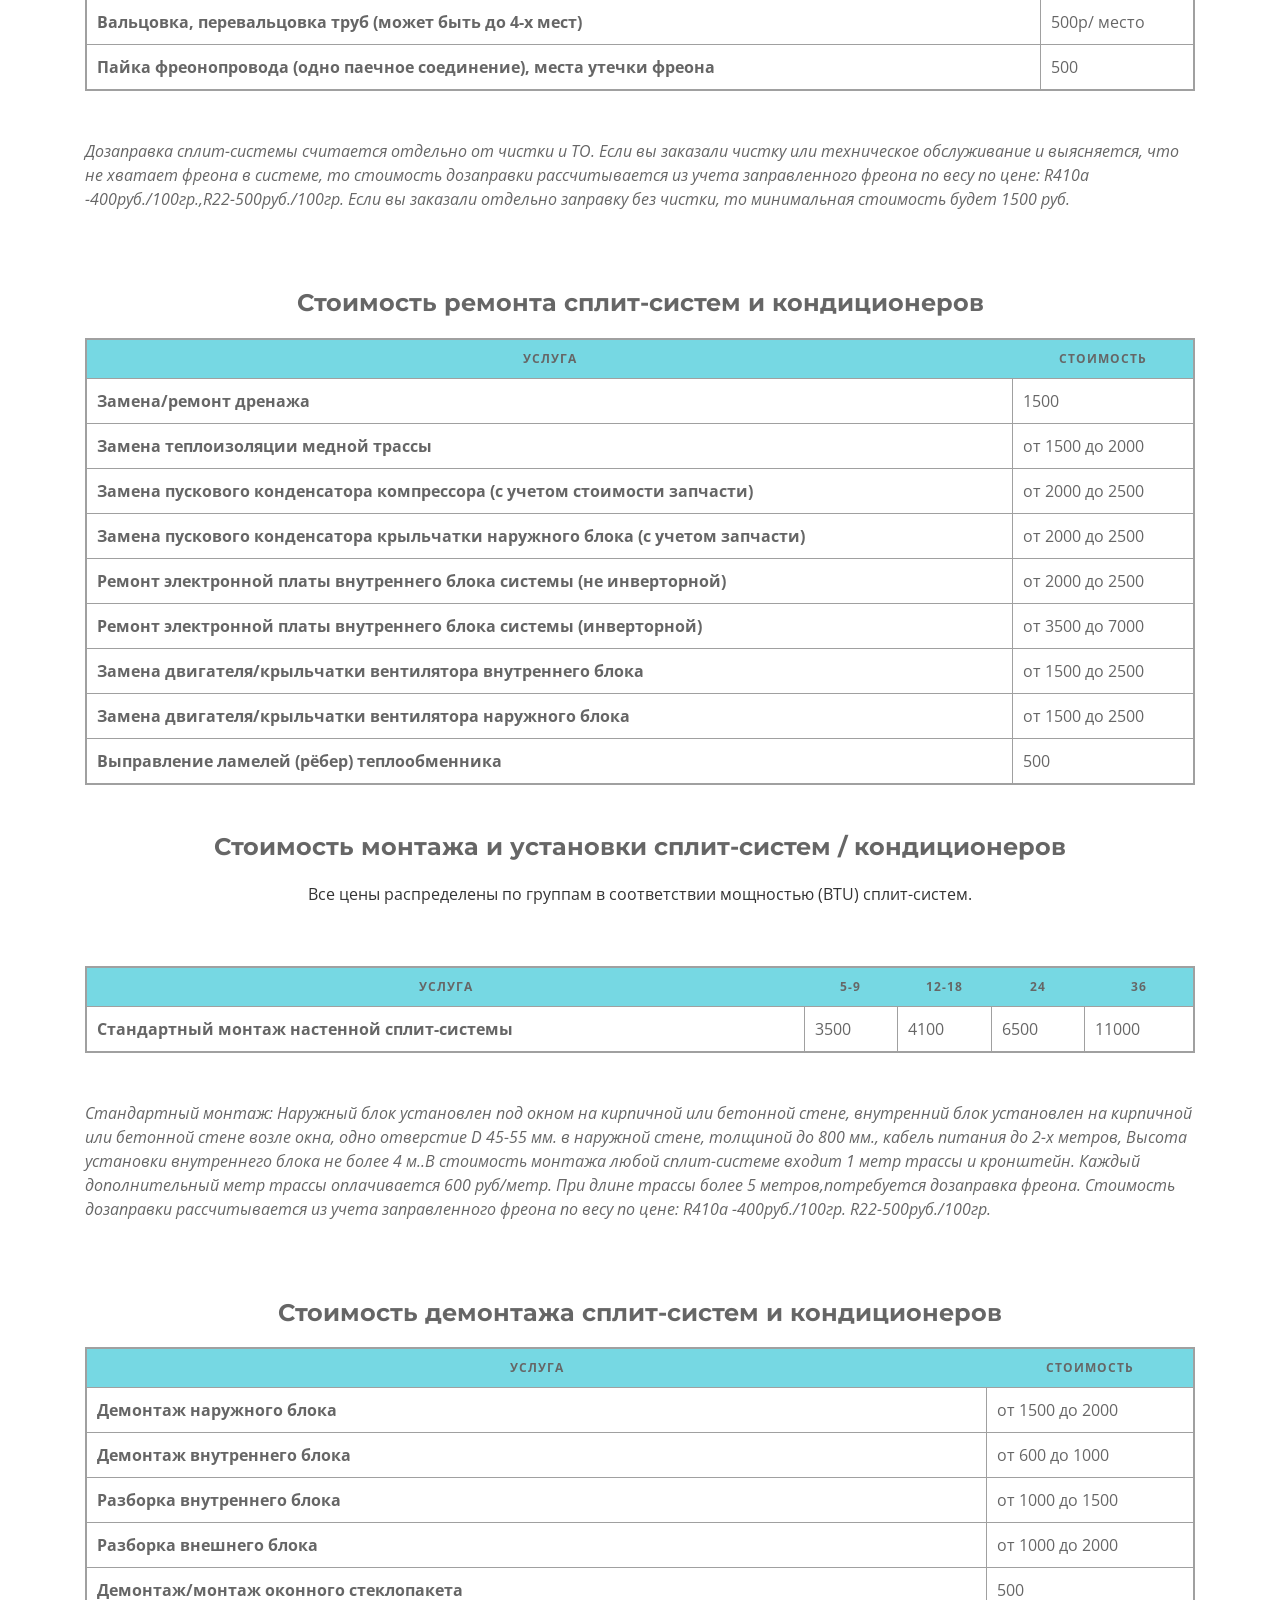
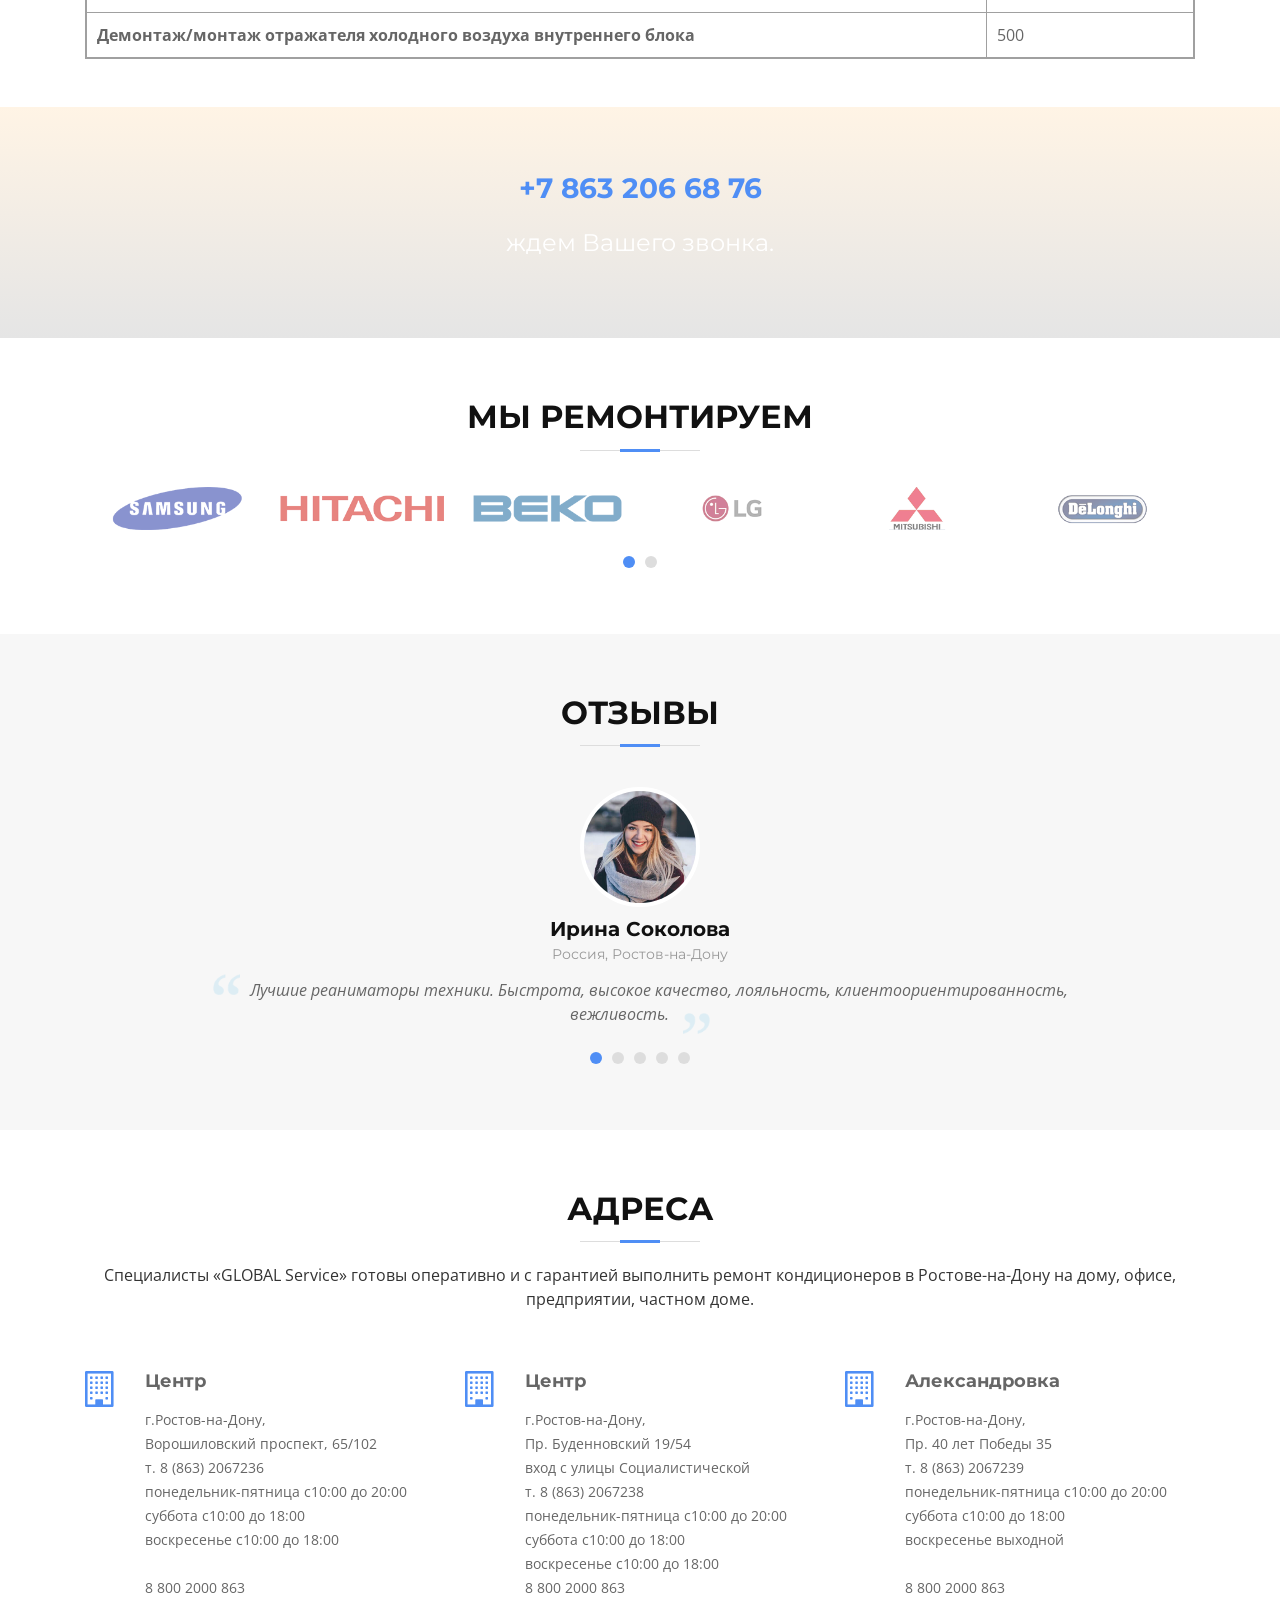
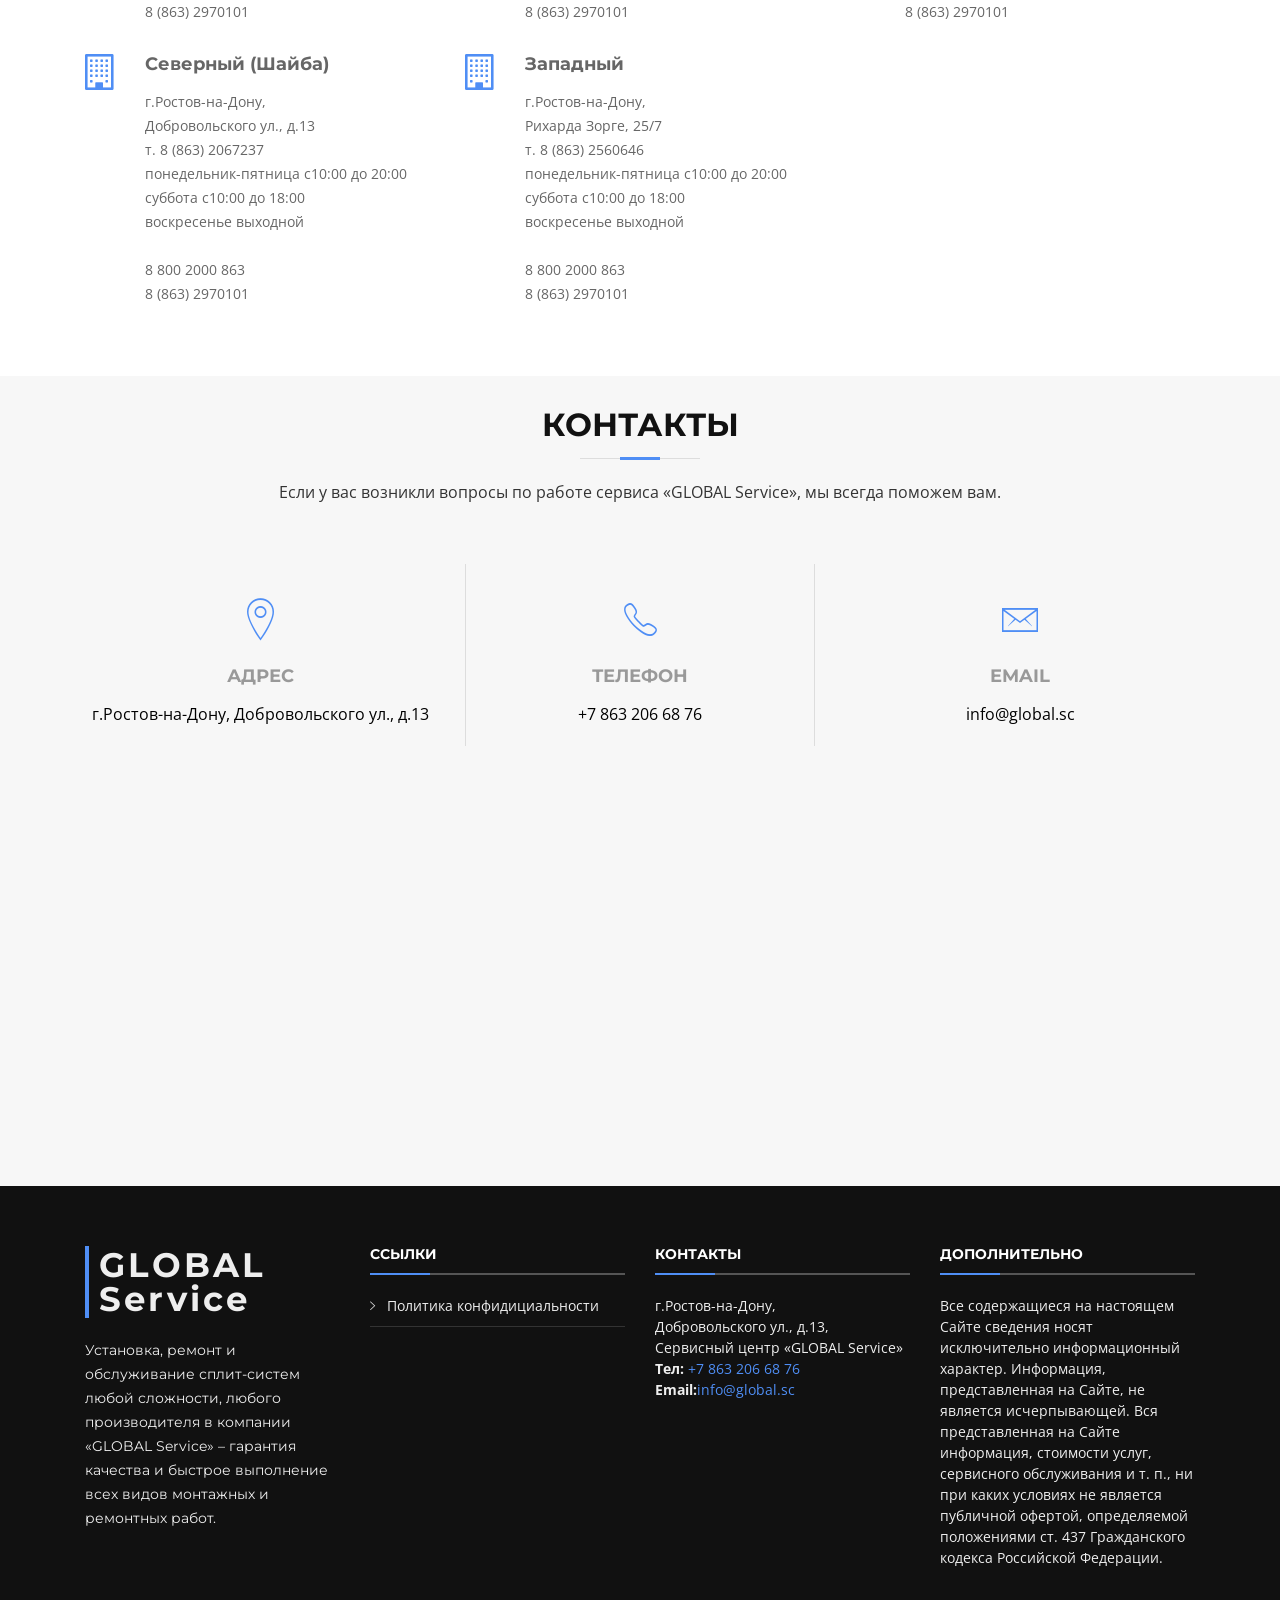
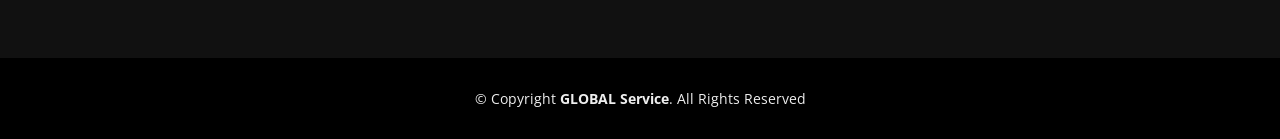
==== commit 7bacb443: "update index.html" ====
--- a/split-system/index.html
+++ b/split-system/index.html
@@ -82,7 +82,7 @@
 
     <!-- Favicons -->
     <link href="favicon.ico" rel="icon">
-    <link href="img/apple-touch-icon.png" rel="apple-touch-icon">
+<!--    <link href="img/apple-touch-icon.png" rel="apple-touch-icon">-->
 
     <!-- Google Fonts -->
     <link href="https://fonts.googleapis.com/css?family=Open+Sans:300,300i,400,400i,700,700i|Montserrat:300,400,500,700"
@@ -233,14 +233,14 @@
                     <i class="ion-ios-stopwatch-outline"></i>
                     <h4 class="title">Разумные сроки</h4>
                     <!--<h4 class="title"><a href="">Разумные сроки</a></h4>-->
-                    <p class="description">Реанимируем вашу аппаратуру в кратчайший срок.</p>
+                    <p class="description">Реанимируем ваш кондиционер в кратчайший срок.</p>
                 </div>
 
                 <div class="col-lg-4 box">
                     <i class="ion-ios-heart-outline"></i>
                     <h4 class="title">Бережное отношение</h4>
                     <!--<h4 class="title"><a href="">Бережное отношение</a></h4>-->
-                    <p class="description">Забота о КЛИЕНТЕ, внимание и бережное отношение к аппаратуре, которую вы
+                    <p class="description">Забота о КЛИЕНТЕ, внимание и бережное отношение к оборудованию, которое вы
                         доверили нам.</p>
                 </div>
 
